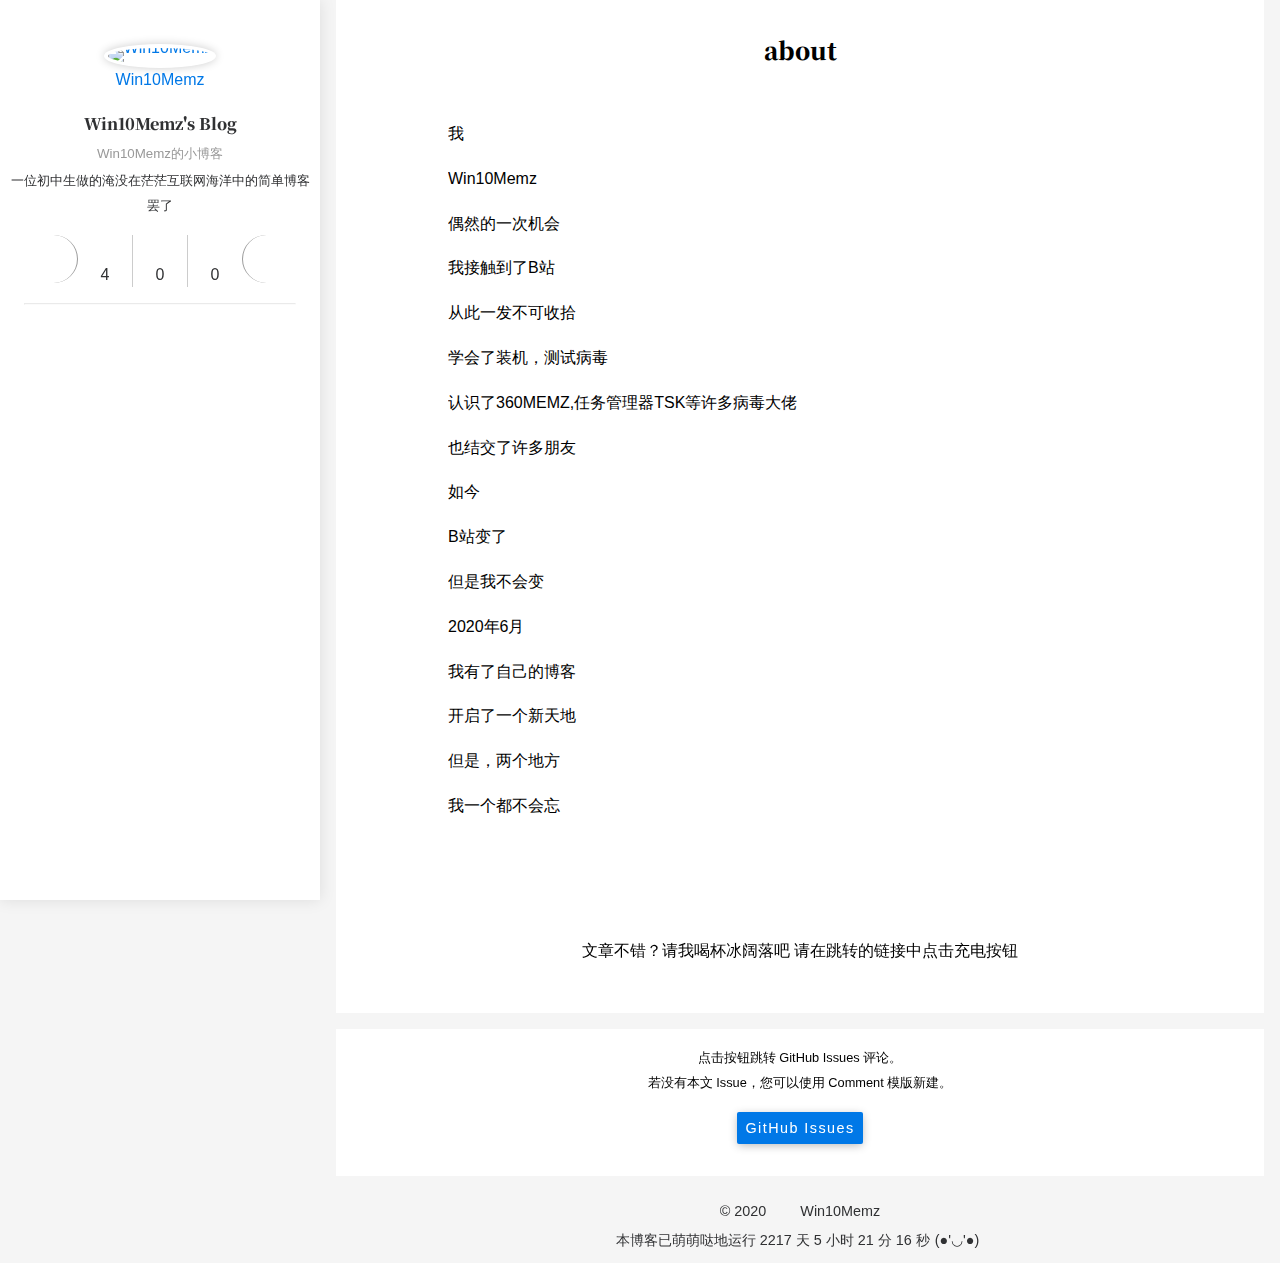
==== about/index.html @ 6a988827 "Site updated: 2020-07-08 16:43:58" ====
<!DOCTYPE html><html lang="zh-Hans"><head><meta charset="UTF-8"><meta http-equiv="X-UA-Compatible" content="IE=edge"><meta name="viewport" content="width=device-width, initial-scale=1.0"><meta name="theme-color" content="#0078E7"><meta name="author" content="Win10Memz"><meta name="copyright" content="Win10Memz"><meta name="generator" content="Hexo 4.2.1"><meta name="theme" content="hexo-theme-yun"><title>about | Win10Memz's Blog</title><link rel="stylesheet" href="https://fonts.googleapis.com/css2?family=Noto+Serif+SC:wght@900&amp;family=Source+Code+Pro&amp;display=swap" media="none" onload="this.media='all'"><script src="//at.alicdn.com/t/font_1140697_pem9yni52s.js" async></script><script src="https://cdn.jsdelivr.net/npm/scrollreveal/dist/scrollreveal.min.js" defer></script><script>document.addEventListener("DOMContentLoaded", () => {
  [".post-card",".post-content img"].forEach((target)=> {
    ScrollReveal().reveal(target);
  })
});
</script><link rel="shortcut icon" type="image/svg+xml" href="/yun.svg"><link rel="mask-icon" href="/yun.svg" color="#0078E7"><link rel="alternate icon" href="/yun.ico"><link rel="preload" href="/css/hexo-theme-yun.css" as="style"><link rel="preload" href="/js/utils.js" as="script"><link rel="preload" href="/js/hexo-theme-yun.js" as="script"><link rel="prefetch" href="/js/sidebar.js" as="script"><link rel="preconnect" href="https://cdn.jsdelivr.net" crossorigin><link rel="stylesheet" href="/css/hexo-theme-yun.css"><script id="yun-config">
    const Yun = window.Yun || {};
    window.CONFIG = {"root":"/","title":"皮皮的小站","version":"0.9.1","anonymous_image":"https://cdn.jsdelivr.net/gh/YunYouJun/cdn/img/avatar/none.jpg","say":{"api":"https://v1.hitokoto.cn","hitokoto":true},"fireworks":{"colors":["102, 167, 221","62, 131, 225","33, 78, 194","236, 28, 36","14, 20, 969"]}};
  </script><meta name="description" content="我 Win10Memz 偶然的一次机会 我接触到了B站 从此一发不可收拾 学会了装机，测试病毒 认识了360MEMZ,任务管理器TSK等许多病毒大佬 也结交了许多朋友 如今 B站变了 但是我不会变 2020年6月 我有了自己的博客 开启了一个新天地 但是，两个地方 我一个都不会忘">
<meta property="og:type" content="website">
<meta property="og:title" content="about">
<meta property="og:url" content="http://yoursite.com/about/index.html">
<meta property="og:site_name" content="Win10Memz&#39;s Blog">
<meta property="og:description" content="我 Win10Memz 偶然的一次机会 我接触到了B站 从此一发不可收拾 学会了装机，测试病毒 认识了360MEMZ,任务管理器TSK等许多病毒大佬 也结交了许多朋友 如今 B站变了 但是我不会变 2020年6月 我有了自己的博客 开启了一个新天地 但是，两个地方 我一个都不会忘">
<meta property="article:published_time" content="2020-07-08T08:15:31.921Z">
<meta property="article:modified_time" content="2020-07-08T08:15:31.921Z">
<meta property="article:author" content="Win10Memz">
<meta name="twitter:card" content="summary"><script src="/js/ui/mode.js"></script></head><body><script defer src="https://cdn.jsdelivr.net/npm/animejs@latest/anime.min.js"></script><script defer src="/js/ui/fireworks.js"></script><canvas class="fireworks"></canvas><div class="container"><a class="sidebar-toggle hty-icon-button" id="menu-btn"><div class="hamburger hamburger--spin" type="button"><span class="hamburger-box"><span class="hamburger-inner"></span></span></div></a><div class="sidebar-toggle sidebar-overlay"></div><aside class="sidebar"><script defer src="/js/sidebar.js"></script><div class="sidebar-panel sidebar-panel-active" id="site-overview-wrap"><div class="site-info"><a class="site-author-avatar" href="/about/" title="Win10Memz"><img width="96" loading="lazy" src="https://s1.ax1x.com/2020/06/27/N6dm5R.jpg" alt="Win10Memz"></a><div class="site-author-name"><a href="/about/">Win10Memz</a></div><a class="site-name" href="/about/site.html">Win10Memz's Blog</a><sub class="site-subtitle">Win10Memz的小博客</sub><div class="site-desciption">一位初中生做的淹没在茫茫互联网海洋中的简单博客罢了</div></div><nav class="site-state"><a class="site-state-item hty-icon-button icon-home" href="/" title="ホーム"><span class="site-state-item-icon"><svg class="icon" aria-hidden="true"><use xlink:href="#icon-home-4-line"></use></svg></span></a><div class="site-state-item"><a href="/archives/" title="アーカイブ"><span class="site-state-item-icon"><svg class="icon" aria-hidden="true"><use xlink:href="#icon-archive-line"></use></svg></span><span class="site-state-item-count">4</span></a></div><div class="site-state-item"><a href="/categories/" title="カテゴリ"><span class="site-state-item-icon"><svg class="icon" aria-hidden="true"><use xlink:href="#icon-folder-2-line"></use></svg></span><span class="site-state-item-count">0</span></a></div><div class="site-state-item"><a href="/tags/" title="タグ"><span class="site-state-item-icon"><svg class="icon" aria-hidden="true"><use xlink:href="#icon-price-tag-3-line"></use></svg></span><span class="site-state-item-count">0</span></a></div><a class="site-state-item hty-icon-button" href="https://yun.yunyoujun.cn" target="_blank" rel="noopener" title="文档"><span class="site-state-item-icon"><svg class="icon" aria-hidden="true"><use xlink:href="#icon-settings-line"></use></svg></span></a></nav><hr style="margin-bottom:0.5rem"><div class="links-of-author"><a class="links-of-author-item hty-icon-button" rel="noopener" href="https://wpa.qq.com/msgrd?v=3&amp;uin=1276175507&amp;site=qq&amp;menu=yes" title="QQ" target="_blank" style="color:#12B7F5"><svg class="icon" aria-hidden="true"><use xlink:href="#icon-qq-line"></use></svg></a><a class="links-of-author-item hty-icon-button" rel="noopener" href="https://github.com/win10memz" title="GitHub" target="_blank" style="color:#6e5494"><svg class="icon" aria-hidden="true"><use xlink:href="#icon-github-line"></use></svg></a><a class="links-of-author-item hty-icon-button" rel="noopener" href="https://space.bilibili.com/398930782" title="哔哩哔哩" target="_blank" style="color:#FF8EB3"><svg class="icon" aria-hidden="true"><use xlink:href="#icon-bilibili-line"></use></svg></a><a class="links-of-author-item hty-icon-button" rel="noopener" href="mifen2017@qq.com" title="E-Mail" target="_blank" style="color:#8E71C1"><svg class="icon" aria-hidden="true"><use xlink:href="#icon-mail-line"></use></svg></a></div><br><a class="links-item hty-icon-button" id="toggle-mode-btn" href="javascript:;" title="Mode" style="color: #f1cb64"><svg class="icon" aria-hidden="true"><use xlink:href="#icon-contrast-2-line"></use></svg></a></div></aside><main class="sidebar-translate" id="content"><div id="page"><header class="post-header"><h1 class="post-title">about</h1></header><article id="page"><section class="post-body" itemprop="articleBody"><div class="post-content post-markdown"><p>我</p>
<p>Win10Memz</p>
<p>偶然的一次机会</p>
<p>我接触到了B站</p>
<p>从此一发不可收拾</p>
<p>学会了装机，测试病毒</p>
<p>认识了360MEMZ,任务管理器TSK等许多病毒大佬</p>
<p>也结交了许多朋友</p>
<p>如今</p>
<p>B站变了</p>
<p>但是我不会变</p>
<p>2020年6月</p>
<p>我有了自己的博客</p>
<p>开启了一个新天地</p>
<p>但是，两个地方</p>
<p>我一个都不会忘</p>
</div></section></article><div id="reward-container"><a class="hty-icon-button button-glow" id="reward-button" href="https://space.bilibili.com/398930782" target="_blank" rel="noopener" title="寄付"><svg class="icon" aria-hidden="true"><use xlink:href="#icon-hand-coin-line"></use></svg></a><div id="reward-comment">文章不错？请我喝杯冰阔落吧 请在跳转的链接中点击充电按钮</div><div id="qr" style="display:none;"><div style="display:inline-block"><a href="https://s1.ax1x.com/2020/06/27/N6rENQ.jpg" target="_blank" rel="noopener"><img loading="lazy" src="https://s1.ax1x.com/2020/06/27/N6rENQ.jpg" alt="滑稽宝" title="滑稽宝"></a><div><span style="color:#00A3EE"><svg class="icon" aria-hidden="true"><use xlink:href="#icon-alipay-line"></use></svg></span></div></div><div style="display:inline-block"><a href="https://s1.ax1x.com/2020/06/27/N6rENQ.jpg" target="_blank" rel="noopener"><img loading="lazy" src="https://s1.ax1x.com/2020/06/27/N6rENQ.jpg" alt="滑Q支付" title="滑Q支付"></a><div><span style="color:#12B7F5"><svg class="icon" aria-hidden="true"><use xlink:href="#icon-qq-line"></use></svg></span></div></div><div style="display:inline-block"><a href="https://s1.ax1x.com/2020/06/27/N6rENQ.jpg" target="_blank" rel="noopener"><img loading="lazy" src="https://s1.ax1x.com/2020/06/27/N6rENQ.jpg" alt="滑稽支付" title="滑稽支付"></a><div><span style="color:#2DC100"><svg class="icon" aria-hidden="true"><use xlink:href="#icon-wechat-pay-line"></use></svg></span></div></div></div></div></div><div id="comment"><div class="comment-tooltip text-center"><span>点击按钮跳转 GitHub Issues 评论。</span><br><span>若没有本文 Issue，您可以使用 Comment 模版新建。</span><br><a class="hty-button hty-button--raised" id="github-issues" href="https://github.com/YunYouJun/yunyoujun.github.io/issues?q=is:issue+about" target="_blank" rel="noopener">GitHub Issues</a></div></div></main><footer class="sidebar-translate" id="footer"><div class="copyright"><span>&copy; 2020 </span><span class="with-love" id="animate"><svg class="icon" aria-hidden="true"><use xlink:href="#icon-cloud-line"></use></svg></span><span class="author"> Win10Memz</span></div><div class="live_time"><span>本博客已萌萌哒地运行</span><span id="display_live_time"></span><span class="moe-text">(●'◡'●)</span><script>function blog_live_time() {
  window.setTimeout(blog_live_time, 1000);
  const start = new Date('2020-06-28T00:00:00');
  const now = new Date();
  const timeDiff = (now.getTime() - start.getTime());
  const msPerMinute = 60 * 1000;
  const msPerHour = 60 * msPerMinute;
  const msPerDay = 24 * msPerHour;
  const passDay = Math.floor(timeDiff / msPerDay);
  const passHour = Math.floor((timeDiff % msPerDay) / 60 / 60 / 1000);
  const passMinute = Math.floor((timeDiff % msPerHour) / 60 / 1000);
  const passSecond = Math.floor((timeDiff % msPerMinute) / 1000);
  display_live_time.innerHTML = " " + passDay + " 天 " + passHour + " 小时 " + passMinute + " 分 " + passSecond + " 秒";
}
blog_live_time();
</script></div></footer><a class="hty-icon-button" id="goUp" aria-label="back-to-top" href="#"><svg class="icon" aria-hidden="true"><use xlink:href="#icon-arrow-up-s-line"></use></svg><svg class="progress-circle-container" viewBox="0 0 100 100"><circle class="progress-circle" id="progressCircle" cx="50" cy="50" r="48" fill="none" stroke="#0078E7" stroke-width="2" stroke-linecap="round"></circle></svg></a><script>let date = new Date();
let today = (date.getMonth() + 1) + "-" + date.getDate()
if ("4-4,9-18,11-27".indexOf(today) !== -1) {
  document.documentElement.style.filter = "grayscale(1)";
}</script></div><script defer src="/js/utils.js"></script><script defer src="/js/hexo-theme-yun.js"></script></body></html>
---- css/hexo-theme-yun.css ----
.disable-hover,
.disable-hover * {
  pointer-events: none !important;
}
@-moz-keyframes fade-in {
  from {
    opacity: 0;
  }
  to {
    opacity: 1;
  }
}
@-webkit-keyframes fade-in {
  from {
    opacity: 0;
  }
  to {
    opacity: 1;
  }
}
@-o-keyframes fade-in {
  from {
    opacity: 0;
  }
  to {
    opacity: 1;
  }
}
@keyframes fade-in {
  from {
    opacity: 0;
  }
  to {
    opacity: 1;
  }
}
.text-center {
  text-align: center;
}
body {
  font-family: 'PingFang SC', 'Microsoft YaHei', Roboto, Arial, sans-serif;
  font-weight: 300;
  margin: 0;
  padding: 0;
  line-height: 2;
}
::selection {
  color: #fff;
  background: #8e71c1;
}
a {
  color: #0078e7;
  text-decoration: none;
  transition: color 0.1s;
}
a:hover,
a:focus {
  color: #db2828;
}
a:active {
  color: #003c73;
}
h1,
h2,
h3,
h4,
h5,
h6 {
  font-weight: inherit;
}
h1 {
  font-size: 2.5rem;
  font-weight: 300;
}
h2 {
  font-size: 2.2rem;
  font-weight: 300;
}
h3 {
  font-size: 1.9rem;
  font-weight: 300;
}
h4 {
  font-size: 1.6rem;
  font-weight: 300;
}
h5 {
  font-size: 1.3rem;
  font-weight: 300;
}
h6 {
  font-size: 1rem false;
}
button {
  outline: none;
}
p {
  font-size: inherit;
  font-weight: inherit;
}
p:first-child {
  margin-top: 0;
}
p:last-child {
  margin-bottom: 0;
}
hr {
  opacity: 0.2;
  margin: 1rem;
}
:root {
  --hty-mode: 'light';
  --hty-primary-color: #0078e7;
  --hty-bg-color: #f5f5f5;
  --hty-text-color: #000;
  --hty-secondary-text-color: #303133;
  --post-block-bg-color: #fff;
}
html {
  scroll-behavior: smooth;
}
body {
  overflow-y: scroll;
  background-color: var(--hty-bg-color, #f5f5f5);
}
body::before {
  content: '';
  position: fixed;
  width: 100%;
  height: 100%;
  z-index: -1;
  background-image: url("https://cdn.jsdelivr.net/gh/YunYouJun/cdn/img/bg/stars-timing-0-blur-30px.jpg");
  background-size: cover;
  background-position: center;
  background-repeat: no-repeat;
  animation-name: bgFadeIn;
  animation-duration: 2s;
  opacity: 1;
}
@-moz-keyframes bgFadeIn {
  from {
    opacity: 0;
  }
  to {
    opacity: 1;
  }
}
@-webkit-keyframes bgFadeIn {
  from {
    opacity: 0;
  }
  to {
    opacity: 1;
  }
}
@-o-keyframes bgFadeIn {
  from {
    opacity: 0;
  }
  to {
    opacity: 1;
  }
}
@keyframes bgFadeIn {
  from {
    opacity: 0;
  }
  to {
    opacity: 1;
  }
}
body {
  cursor: url("https://cdn.jsdelivr.net/gh/YunYouJun/cdn/css/md-cursors/pointer.cur"), auto;
}
a {
  cursor: url("https://cdn.jsdelivr.net/gh/YunYouJun/cdn/css/md-cursors/link.cur"), auto;
}
a:hover {
  cursor: url("https://cdn.jsdelivr.net/gh/YunYouJun/cdn/css/md-cursors/link.cur"), auto;
}
.hty-icon-button {
  cursor: url("https://cdn.jsdelivr.net/gh/YunYouJun/cdn/css/md-cursors/link.cur"), pointer;
}
input {
  cursor: url("https://cdn.jsdelivr.net/gh/YunYouJun/cdn/css/md-cursors/text.cur"), auto;
}
:root {
  --banner-line-color: #000;
  --banner-char-color: #000;
}
#banner {
  position: relative;
  display: flex;
  flex-direction: column;
  align-items: center;
  height: 100vh;
}
.vertical-line-top,
.vertical-line-bottom {
  display: flex;
  background-color: var(--banner-line-color);
  width: 1px;
  height: 0;
  animation-duration: 0.4s;
  animation-fill-mode: forwards;
  animation-timing-function: ease-in;
}
.vertical-line-bottom {
  position: absolute;
  bottom: 0;
}
.char {
  font-family: 'Songti SC', 'Noto Serif SC', STZhongsong, STKaiti, KaiTi, Roboto, serif;
  font-size: var(--banner-char-size);
  font-weight: 900;
  background-color: rgba(255,255,255,0.5);
  line-height: 1;
  transition-property: all;
  transition-duration: 0.2s;
  transition-delay: 0s;
}
.char:hover {
  color: #fff;
  background-color: var(--banner-char-color);
}
.char-left,
.char-right {
  display: flex;
  color: var(--banner-char-color);
  opacity: 0;
}
.char-left {
  border-left: 1px solid var(--banner-line-color);
  border-right: 0px solid rgba(0,120,231,0.1);
  border-right-width: 0px;
  animation-duration: 0.4s;
  animation-delay: 0.4s;
  animation-fill-mode: forwards;
  animation-timing-function: ease-out;
}
.char-right {
  border-left: 0px solid rgba(0,120,231,0.1);
  border-right: 1px solid var(--banner-line-color);
  border-left-width: 0px;
  animation-duration: 0.4s;
  animation-delay: 0.4s;
  animation-fill-mode: forwards;
  animation-timing-function: ease-out;
}
.cloud {
  display: flex;
  width: 100%;
  position: absolute;
  bottom: 0;
  left: 0;
  right: 0;
  z-index: 8;
  box-sizing: border-box;
  mix-blend-mode: overlay;
}
.cloud .waves {
  display: flex;
  position: relative;
  width: 100%;
  height: 100px;
}
@media (max-width: 768px) {
  .cloud .waves {
    height: 40px;
  }
}
.cloud .parallax > use {
  animation: move-forever 25s cubic-bezier(0.55, 0.5, 0.45, 0.5) infinite;
}
.cloud .parallax > use:nth-child(1) {
  animation-delay: -2s;
  animation-duration: 7s;
}
.cloud .parallax > use:nth-child(2) {
  animation-delay: -3s;
  animation-duration: 10s;
}
.cloud .parallax > use:nth-child(3) {
  animation-delay: -4s;
  animation-duration: 13s;
}
.cloud .parallax > use:nth-child(4) {
  animation-delay: -5s;
  animation-duration: 20s;
}
@-moz-keyframes move-forever {
  0% {
    transform: translate3d(-90px, 0, 0);
  }
  100% {
    transform: translate3d(85px, 0, 0);
  }
}
@-webkit-keyframes move-forever {
  0% {
    transform: translate3d(-90px, 0, 0);
  }
  100% {
    transform: translate3d(85px, 0, 0);
  }
}
@-o-keyframes move-forever {
  0% {
    transform: translate3d(-90px, 0, 0);
  }
  100% {
    transform: translate3d(85px, 0, 0);
  }
}
@keyframes move-forever {
  0% {
    transform: translate3d(-90px, 0, 0);
  }
  100% {
    transform: translate3d(85px, 0, 0);
  }
}
#goDown {
  display: inline-flex;
  position: absolute;
  bottom: 1rem;
  z-index: 9;
  animation: float 2s ease-in-out infinite;
}
#goDown .icon {
  color: #0078e7;
  width: 3rem;
  height: 3rem;
}
@-moz-keyframes float {
  0% {
    opacity: 1;
    transform: translateY(0);
  }
  50% {
    opacity: 0.8;
    transform: translateY(-0.8rem);
  }
  100% {
    opacity: 1;
    transform: translateY(0);
  }
}
@-webkit-keyframes float {
  0% {
    opacity: 1;
    transform: translateY(0);
  }
  50% {
    opacity: 0.8;
    transform: translateY(-0.8rem);
  }
  100% {
    opacity: 1;
    transform: translateY(0);
  }
}
@-o-keyframes float {
  0% {
    opacity: 1;
    transform: translateY(0);
  }
  50% {
    opacity: 0.8;
    transform: translateY(-0.8rem);
  }
  100% {
    opacity: 1;
    transform: translateY(0);
  }
}
@keyframes float {
  0% {
    opacity: 1;
    transform: translateY(0);
  }
  50% {
    opacity: 0.8;
    transform: translateY(-0.8rem);
  }
  100% {
    opacity: 1;
    transform: translateY(0);
  }
}
@-moz-keyframes extend-line {
  from {
    height: 0;
  }
  to {
    height: var(--banner-line-height);
  }
}
@-webkit-keyframes extend-line {
  from {
    height: 0;
  }
  to {
    height: var(--banner-line-height);
  }
}
@-o-keyframes extend-line {
  from {
    height: 0;
  }
  to {
    height: var(--banner-line-height);
  }
}
@keyframes extend-line {
  from {
    height: 0;
  }
  to {
    height: var(--banner-line-height);
  }
}
@-moz-keyframes char-move-left {
  from {
    opacity: 0;
    border-right-width: 0;
  }
  to {
    opacity: 1;
    border-right-width: var(--banner-char-size, 1rem);
  }
}
@-webkit-keyframes char-move-left {
  from {
    opacity: 0;
    border-right-width: 0;
  }
  to {
    opacity: 1;
    border-right-width: var(--banner-char-size, 1rem);
  }
}
@-o-keyframes char-move-left {
  from {
    opacity: 0;
    border-right-width: 0;
  }
  to {
    opacity: 1;
    border-right-width: var(--banner-char-size, 1rem);
  }
}
@keyframes char-move-left {
  from {
    opacity: 0;
    border-right-width: 0;
  }
  to {
    opacity: 1;
    border-right-width: var(--banner-char-size, 1rem);
  }
}
@-moz-keyframes char-move-right {
  from {
    opacity: 0;
    border-left-width: 0;
  }
  to {
    opacity: 1;
    border-left-width: var(--banner-char-size, 1rem);
  }
}
@-webkit-keyframes char-move-right {
  from {
    opacity: 0;
    border-left-width: 0;
  }
  to {
    opacity: 1;
    border-left-width: var(--banner-char-size, 1rem);
  }
}
@-o-keyframes char-move-right {
  from {
    opacity: 0;
    border-left-width: 0;
  }
  to {
    opacity: 1;
    border-left-width: var(--banner-char-size, 1rem);
  }
}
@keyframes char-move-right {
  from {
    opacity: 0;
    border-left-width: 0;
  }
  to {
    opacity: 1;
    border-left-width: var(--banner-char-size, 1rem);
  }
}
#footer {
  font-size: 0.9rem;
  color: var(--hty-secondary-text-color);
  text-align: center;
  padding-top: 1rem;
  padding-bottom: 0.5rem;
}
#footer .footer-separator {
  margin: 0 0.5rem;
}
#footer .footer-custom-text {
  margin-top: 0.3rem;
  line-height: 0;
}
#animate {
  animation: iconAnimate 1.33s ease-in-out infinite;
}
.with-love {
  display: inline-block;
  margin: 5px 5px 0 5px;
  color: #0078E7;
}
.moe-text {
  margin: 0 5px;
}
@-moz-keyframes iconAnimate {
  0%, 100% {
    transform: scale(1);
  }
  10%, 30% {
    transform: scale(0.9);
  }
  20%, 40%, 60%, 80% {
    transform: scale(1.1);
  }
  50%, 70% {
    transform: scale(1.1);
  }
}
@-webkit-keyframes iconAnimate {
  0%, 100% {
    transform: scale(1);
  }
  10%, 30% {
    transform: scale(0.9);
  }
  20%, 40%, 60%, 80% {
    transform: scale(1.1);
  }
  50%, 70% {
    transform: scale(1.1);
  }
}
@-o-keyframes iconAnimate {
  0%, 100% {
    transform: scale(1);
  }
  10%, 30% {
    transform: scale(0.9);
  }
  20%, 40%, 60%, 80% {
    transform: scale(1.1);
  }
  50%, 70% {
    transform: scale(1.1);
  }
}
@keyframes iconAnimate {
  0%, 100% {
    transform: scale(1);
  }
  10%, 30% {
    transform: scale(0.9);
  }
  20%, 40%, 60%, 80% {
    transform: scale(1.1);
  }
  50%, 70% {
    transform: scale(1.1);
  }
}
.hty-layout-grid {
  display: grid;
  box-sizing: border-box;
  grid-gap: 1rem;
  grid-template-columns: repeat(12, minmax(0, 1fr));
  margin: 1rem auto;
}
.hty-layout-grid__cell {
  width: 100%;
  box-sizing: border-box;
  justify-content: center;
}
.hty-layout-grid__cell--span-12 {
  margin: 0;
  width: auto;
  grid-column-end: span 12;
}
.link-items {
  display: flex;
  padding: 0 0.5rem;
  text-align: center;
  justify-content: center;
  flex-wrap: wrap;
}
.link-item {
  display: inline-flex;
  text-align: center;
  justify-self: center;
  line-height: 1.5;
  padding: 0.5rem 1rem;
  margin: 0.5rem;
  width: 15rem;
  transition: 0.2s;
  color: var(--primary-color, #000);
  border: 1px solid var(--primary-color, #808080);
}
.link-item:hover {
  color: #fff;
  background-color: var(--primary-color, #808080);
  box-shadow: 0 2px 20px var(--primary-color, #808080);
}
@media screen and (max-width: 768px) {
  .link-item {
    display: flex;
  }
}
.link-item .link-url {
  display: inline-block;
  line-height: 0;
}
.link-item .link-avatar {
  width: 4rem;
  height: 4rem;
  border-radius: 50%;
  background-color: #fff;
  border: 1px solid var(--primary-color, #808080);
  transition: 0.5s;
}
.link-item .link-avatar:hover {
  box-shadow: 0 0 20px rgba(0,0,0,0.1);
}
.link-item .link-info {
  padding-left: 0.6rem;
}
.link-item .link-blog {
  font-family: 'Songti SC', 'Noto Serif SC', STZhongsong, STKaiti, KaiTi, Roboto, serif;
  font-weight: 900;
  margin: 0.42rem 0;
}
.link-item .link-desc {
  font-size: 0.8rem;
  margin-top: 0.5rem;
  width: 10.5rem;
  white-space: nowrap;
  text-overflow: ellipsis;
  overflow: hidden;
}
#content {
  overflow: hidden;
}
#page,
#archive,
#tag,
#category {
  margin: 0 1rem 1rem 1rem;
  background-color: var(--post-block-bg-color);
  padding: 1rem 0.5rem;
}
@media screen and (max-width: 768px) {
  #page,
  #archive,
  #tag,
  #category {
    margin: 0 0 1rem 0;
  }
}
.page-subtitle {
  text-align: center;
  color: var(--hty-secondary-text-color);
  font-size: 1rem;
  margin: 0.5rem;
}
.category-lists,
.tag-cloud {
  text-align: center;
  padding: 1rem 2rem;
}
.category-lists a,
.tag-cloud a {
  display: inline-block;
  margin: 0 0.4rem;
  text-decoration: none;
}
.category-lists {
  text-align: left;
}
.category-lists .category-list {
  padding-inline-start: 0px;
}
.category-lists .category-list-item {
  list-style: none;
  color: var(--hty-text-color);
}
.category-lists .category-list-item:hover::before {
  color: #0078e7;
}
.category-lists .category-list-item::before {
  content: '📂';
}
.category-lists .category-list-child .category-list-item::before {
  content: '📁';
}
.category-lists .category-list-link {
  color: var(--hty-text-color);
  border-bottom: 1px dotted #999;
}
.category-lists .category-list-count::before {
  content: ' [ ';
}
.category-lists .category-list-count::after {
  content: ' ] ';
}
.wordcloud {
  position: relative;
  display: block;
  margin: 0 auto;
  text-align: center;
}
.wordcloud #wordcloud-canvas,
.wordcloud #wordcloud-sidebar-canvas {
  cursor: url("https://cdn.jsdelivr.net/gh/YunYouJun/cdn/css/md-cursors/link.cur"), pointer;
}
.wordcloud #wordbox {
  pointer-events: none;
  position: absolute;
  box-shadow: 0 0 100px 100px rgba(0,0,0,0.1);
  border-radius: 50px;
}
.wordcloud #wordbox-sidebar {
  pointer-events: none;
  position: absolute;
}
.page-number-basic,
.pagination .space,
.pagination .prev,
.pagination .next,
.pagination .page-number {
  display: inline-block;
  width: 2rem;
  height: 2rem;
  margin: 0;
  background-color: rgba(255,255,255,0.5);
  transition: 0.2s;
}
.pagination {
  text-align: center;
}
.pagination .prev,
.pagination .next,
.pagination .page-number,
.pagination .space {
  color: var(--hty-text-color) !important;
  text-decoration: none;
}
.pagination .prev:hover,
.pagination .next:hover,
.pagination .page-number:hover,
.pagination .space:hover {
  font-weight: normal;
  color: var(--hty-bg-color) !important;
  background: rgba(0,120,231,0.7);
}
.pagination .prev:active,
.pagination .next:active,
.pagination .page-number:active,
.pagination .space:active {
  color: var(--hty-bg-color) !important;
  background: rgba(32,148,255,0.9);
}
.pagination .prev.current,
.pagination .next.current,
.pagination .page-number.current,
.pagination .space.current {
  font-weight: normal;
  background: rgba(32,148,255,0.9);
  color: var(--hty-bg-color) !important;
  cursor: default;
}
.post-block {
  margin: 0 1rem;
  padding: 1rem;
  background-color: var(--post-block-bg-color);
}
@media screen and (max-width: 768px) {
  .post-block {
    margin: 0;
    padding-top: 2.5rem;
  }
}
.post-body {
  padding: 0 5rem;
}
@media screen and (max-width: 1024px) {
  .post-body {
    padding: 0 0.5rem;
  }
}
@media screen and (max-width: 768px) {
  .post-body {
    padding: 0 0.5rem;
  }
}
.post-content {
  padding: 20px 0px;
}
.post-meta {
  font-size: 14px;
  color: var(--hty-secondary-text-color);
}
.post-meta .icon {
  margin-bottom: -1px;
}
.post-description {
  font-weight: normal;
  padding: 0.5rem;
}
.post-author {
  display: flex;
  justify-content: center;
}
.post-author .author-avatar {
  display: inline-flex;
  justify-content: center;
  align-items: center;
  line-height: 0;
}
.post-author .author-avatar img {
  border-radius: 50%;
  height: 1rem;
  width: 1rem;
  padding: 2px;
  border: 2px solid #d3d3d3;
}
.post-author .author-name {
  margin-left: 0.5rem;
  font-size: 1rem;
}
.post-meta-item-icon {
  display: inline-block;
  color: var(--text-color, --hty-secondary-text-color);
}
.post-meta-divider {
  height: 25px;
  color: var(--hty-secondary-text-color);
  margin: 0 0.5rem;
}
.post-eof {
  margin: 50px auto;
  width: 50%;
  height: 1px;
  background: #0078e7;
  opacity: 0.1;
}
.post-copyright {
  font-size: 0.9rem;
  margin: 2rem 0;
  padding: 0.5rem 1rem;
  border-left: 3px solid #f8722a;
  background-color: var(--hty-bg-color);
  list-style: none;
}
.tag-name {
  padding: 0 0.1rem;
}
.hty-button {
  font-family: Roboto, sans-serif;
  background-color: transparent;
  margin: 0 1rem;
  padding: 0 0.5rem;
  border-radius: 2px;
  color: #0078e7;
  transition-property: all;
  transition-duration: 0.2s;
  transition-delay: 0s;
  display: inline-flex;
  align-items: center;
  justify-content: center;
  border: none;
  min-height: 2rem;
  min-width: 4rem;
  outline: none;
  line-height: 2;
  font-size: 0.9rem;
  font-weight: 500;
  letter-spacing: 0.09rem;
  -webkit-font-smoothing: antialiased;
}
.hty-button:hover {
  background-color: rgba(0,120,231,0.05);
}
.hty-button--raised {
  background-color: var(--hty-primary-color, #0078e7);
  box-shadow: 0px 2px 10px -1px rgba(0,0,0,0.3);
  color: #fff;
}
.hty-button--raised:focus {
  color: #eee;
}
.hty-button--raised:hover {
  color: #fff;
  background-color: rgba(0,120,231,0.9);
}
.hty-icon-button {
  display: inline-flex;
  border: none;
  width: 3rem;
  height: 3rem;
  align-items: center;
  justify-content: center;
  border-radius: 50%;
  line-height: 1;
  transition-property: all;
  transition-duration: 0.2s;
  transition-delay: 0s;
}
.hty-icon-button:hover {
  background-color: rgba(0,120,231,0.1);
}
.hty-icon-button:active {
  background-color: rgba(0,120,231,0.3);
}
.button-glow {
  animation-duration: 2s;
  animation-iteration-count: infinite;
  animation-name: glowing;
  animation-direction: alternate;
}
@-moz-keyframes glowing {
  from {
    box-shadow: 0 0 0 rgba(0,0,0,0);
  }
  to {
    box-shadow: 0 0 20px rgba(0,120,231,0.3);
  }
}
@-webkit-keyframes glowing {
  from {
    box-shadow: 0 0 0 rgba(0,0,0,0);
  }
  to {
    box-shadow: 0 0 20px rgba(0,120,231,0.3);
  }
}
@-o-keyframes glowing {
  from {
    box-shadow: 0 0 0 rgba(0,0,0,0);
  }
  to {
    box-shadow: 0 0 20px rgba(0,120,231,0.3);
  }
}
@keyframes glowing {
  from {
    box-shadow: 0 0 0 rgba(0,0,0,0);
  }
  to {
    box-shadow: 0 0 20px rgba(0,120,231,0.3);
  }
}
.hty-card {
  position: relative;
  display: flex;
  margin: 1rem;
  transition-property: all;
  transition-duration: 0.2s;
  transition-delay: 0s;
  flex-direction: column;
  box-sizing: border-box;
}
.planet-menu {
  border-radius: 50%;
  border: 2px solid #000;
}
::-webkit-scrollbar {
  width: 8px;
  height: 8px;
}
::-webkit-scrollbar-track {
  border-radius: 2px;
  background-color: rgba(255,255,255,0.1);
}
::-webkit-scrollbar-thumb {
  border-radius: 2px;
  background-color: rgba(0,120,231,0.5);
}
::-webkit-scrollbar-thumb:window-inactive {
  background-color: rgba(0,120,231,0.3);
}
::-webkit-scrollbar-thumb:hover {
  background-color: rgba(0,120,231,0.7);
}
::-webkit-scrollbar-thumb:active {
  background-color: rgba(0,120,231,0.9);
}
.iconfont {
  font-size: 1.2rem;
}
.icon {
  width: 1rem;
  height: 1rem;
  vertical-align: -0.15em;
  fill: currentColor;
  overflow: hidden;
}
.fireworks {
  position: fixed;
  left: 0;
  top: 0;
  z-index: 11;
  pointer-events: none;
}
.post-card {
  position: relative;
  max-width: 900px;
  margin: 0 auto;
  transition-property: all;
  transition-duration: 0.2s;
  transition-delay: 0s;
  background-color: rgba(255,255,255,0.8);
  box-shadow: 0 1px 8px rgba(255,255,255,0.1);
}
.post-card:hover {
  box-shadow: 0 1px 10px rgba(0,0,0,0.08);
}
.post-card-header {
  padding-top: 0.5rem;
}
.post-card-excerpt,
.post-card-excerpt p {
  overflow: hidden;
  text-overflow: ellipsis;
  text-align: left;
}
.post-card-content {
  padding: 0.5rem 1rem;
}
.post-card-title {
  margin: 0;
}
.post-card__actions {
  display: flex;
  align-items: center;
  min-height: 3rem;
  border-top: 1px solid rgba(0,120,231,0.05);
  padding-left: 1rem;
  padding-right: 1rem;
  justify-content: space-between;
}
.post-card-tag {
  display: inline-flex;
  justify-content: flex-end;
}
.tag,
.category {
  font-size: 0.8rem;
  position: relative;
  color: var(--text-color, #000);
  letter-spacing: 1px;
}
.tag::before,
.category::before {
  content: '';
  position: absolute;
  bottom: 0;
  height: 100%;
  width: 0;
  right: 0;
  background: rgba(0,120,231,0.08);
  border-radius: 4px;
  transition: width 0.2s ease;
}
.tag:hover::before,
.category:hover::before {
  width: 104%;
  left: -2%;
}
.tag .icon,
.category .icon {
  width: 0.8rem;
  height: 0.8rem;
  padding-left: 0.1rem;
}
.post-top-icon {
  position: absolute;
  top: 1rem;
  right: 1rem;
  color: #f2711c;
}
.post-top-icon .icon {
  width: 1.5rem;
  height: 1.5rem;
}
.post-collapse {
  position: relative;
  margin: 0 5rem 2rem 5rem;
}
@media screen and (max-width: 1024px) {
  .post-collapse {
    margin: 0 2rem 1rem 2rem;
  }
}
@media screen and (max-width: 768px) {
  .post-collapse {
    margin: 0 1rem 0.5rem 1rem;
  }
}
.post-collapse-title {
  font-size: 2rem;
  text-align: center;
}
.post-collapse .collection-title {
  position: relative;
  margin: 0;
  border-bottom: 2px solid rgba(0,120,231,0.6);
}
.post-collapse .collection-title::before {
  content: '';
  position: absolute;
  top: 50%;
  width: 2px;
  height: 50%;
  background: rgba(0,120,231,0.3);
}
.post-collapse .collection-title .archive-year {
  font-family: 'Source Code Pro', 'Courier New', Courier, Consolas, Monaco, monospace;
  color: #0078e7;
  margin: 0 1.5rem;
}
.post-collapse .collection-title .archive-year::before {
  content: '';
  position: absolute;
  left: 0;
  top: 35%;
  margin-left: -11px;
  margin-top: -4px;
  width: 1.5rem;
  height: 1.5rem;
  background: #0078e7;
  border-radius: 50%;
}
.post-collapse .post-item {
  position: relative;
}
.post-collapse .post-item::before {
  content: '';
  position: absolute;
  width: 2px;
  height: 100%;
  background: rgba(0,120,231,0.3);
}
.post-collapse .post-header {
  position: relative;
  border-bottom: 2px solid rgba(0,120,231,0.3);
  display: flex;
}
.post-collapse .post-header::before {
  content: '';
  position: absolute;
  left: 0;
  top: 1.6rem;
  width: 0.5rem;
  height: 0.5rem;
  margin-left: -4px;
  border-radius: 50%;
  border: 1px solid #0078e7;
  background-color: #fff;
  z-index: 1;
  transition-property: all;
  transition-duration: 0.2s;
  transition-delay: 0s;
  transition-property: background;
}
.post-collapse .post-header:hover::before {
  background: #0078e7;
}
.post-collapse .post-header .post-title {
  margin-left: 0.1rem;
  padding: 0;
  font-size: 1rem;
  display: inline-flex;
  align-items: center;
}
.post-collapse .post-header .post-title .post-title-link .icon {
  width: 1.1rem;
  height: 1.1rem;
  margin-right: 0.3rem;
}
.post-collapse .post-header .post-meta {
  font-family: 'Source Code Pro', 'Courier New', Courier, Consolas, Monaco, monospace;
  font-size: 1rem;
  margin: 1rem 0 1rem 1.2rem;
  white-space: nowrap;
}
.last-word {
  font-size: 1rem;
  margin-top: 1rem;
  margin-bottom: 0;
}
.post-header {
  position: relative;
  text-align: center;
}
.post-header .post-title {
  margin: 0;
  padding: 10px;
  font-size: 1.5rem;
  font-weight: 900;
  font-family: 'Songti SC', 'Noto Serif SC', STZhongsong, STKaiti, KaiTi, Roboto, serif;
}
.post-header .post-title .icon {
  width: 1.6rem;
  height: 1.6rem;
  margin-right: 0.3rem;
}
.post-header .post-title .post-title-link {
  position: relative;
  padding: 0.7rem 1.2rem;
}
.post-header .post-title .post-title-link .icon {
  width: 1.6rem;
  height: 1.6rem;
  margin-right: 0.4rem;
}
.post-header .post-title .post-title-link::before,
.post-header .post-title .post-title-link::after {
  content: '';
  position: absolute;
  width: 10px;
  height: 10px;
  opacity: 0;
  border: 2px solid;
  transition: 0.3s;
  transition-timing-function: cubic-bezier(0.17, 0.67, 0.05, 1.29);
}
.post-header .post-title .post-title-link::before {
  top: 0;
  left: 0;
  border-width: 2px 0 0 2px;
  transform: translate3d(10px, 10px, 0);
}
.post-header .post-title .post-title-link::after {
  right: 0;
  bottom: 0;
  border-width: 0 2px 2px 0;
  transform: translate3d(-10px, -10px, 0);
}
.post-header .post-title .post-title-link:hover::before,
.post-header .post-title .post-title-link:hover::after {
  opacity: 1;
  transform: translate3d(0, 0, 0);
}
.post-edit-link {
  padding: 0 0.2rem;
  color: #999;
}
.post-edit-link .icon {
  width: 1.5rem;
  height: 1.5rem;
}
.post-markdown {
  line-height: 1.8;
}
.post-markdown p {
  overflow: auto;
}
.post-markdown h1 {
  font-size: 2.5em;
  border-bottom: 1px solid rgba(153,153,153,0.5);
}
.post-markdown h2 {
  font-size: 2.2em;
  border-bottom: 1px solid rgba(153,153,153,0.5);
}
.post-markdown h3 {
  font-size: 1.9em;
  border-bottom: 1px dotted rgba(153,153,153,0.5);
}
.post-markdown h4 {
  font-size: 1.6em;
}
.post-markdown h5 {
  font-size: 1.3em;
}
.post-markdown h6 {
  font-size: 1.03em;
}
.post-markdown h1,
.post-markdown h2,
.post-markdown h3,
.post-markdown h4,
.post-markdown h5,
.post-markdown h6 {
  transition: all 0.2s ease-out;
}
.post-markdown h1 .header-anchor,
.post-markdown h2 .header-anchor,
.post-markdown h3 .header-anchor,
.post-markdown h4 .header-anchor,
.post-markdown h5 .header-anchor,
.post-markdown h6 .header-anchor {
  margin-right: 0.2rem;
}
.post-markdown pre,
.post-markdown code {
  overflow: auto;
  font-family: 'Source Code Pro', 'Courier New', Courier, Consolas, Monaco, monospace !important;
  font-size: 0.85rem;
  line-height: 1.6;
  border-radius: 3px;
}
.post-markdown pre code,
.post-markdown code code {
  padding: 0px;
  background: transparent;
  font-size: 0.85rem;
}
.post-markdown >pre {
  padding: 0.5rem;
  background-color: #eee;
  box-shadow: 0 1px 2px rgba(0,0,0,0.2);
}
.post-markdown code {
  overflow-wrap: break-word;
  padding: 3px 6px;
  color: var(--hty-secondary-text-color);
  background: var(--hty-bg-color, #eee);
  border-radius: 3px;
}
.post-markdown kbd {
  background-color: #fff;
  border-radius: 0.2rem;
  box-shadow: inset 0 0 0 1px rgba(0,0,0,0.2), inset 0 -2px 0 rgba(0,0,0,0.06);
  padding: 0.25rem 0.5rem;
  margin: 0.1rem;
  font-size: 12px;
}
.post-markdown blockquote {
  margin: 1rem 0;
  padding: 0 1rem;
  color: var(--hty-secondary-text-color, #333);
  border-left: 0.25rem solid #999;
}
.post-markdown hr {
  margin: 2rem 0;
  height: 2px;
  border: none;
  background-color: rgba(0,120,231,0.5);
}
.post-markdown img {
  display: flex;
  margin: 0.5rem auto;
  max-width: 92%;
  min-height: 10px;
  max-height: 500px;
  border-radius: 0.2rem;
  box-shadow: 0 2px 10px 0 rgba(0,0,0,0.12);
  transition: 0.4s;
  text-align: center;
}
.post-markdown img:hover {
  box-shadow: 0 2px 20px 0 rgba(0,0,0,0.12);
}
.post-markdown img::before {
  content: '「 LOADING ERROR 」';
}
.post-markdown img + em {
  display: block;
  text-align: center;
  color: var(--hty-secondary-text-color, #333);
  font-size: 0.9rem;
}
.post-markdown iframe {
  display: flex;
  width: 92%;
  margin: auto;
  border-radius: 0.2rem;
  box-shadow: 0 2px 10px 0 rgba(0,0,0,0.12);
  transition: 0.4s;
}
.post-markdown iframe:hover {
  box-shadow: 0 2px 20px 0 rgba(0,0,0,0.12);
}
.post-markdown strong {
  font-weight: bold;
}
.post-markdown summary {
  outline: none;
}
.post-nav {
  display: flex;
  justify-content: space-between;
  margin: 0 1rem;
}
@media screen and (max-width: 768px) {
  .post-nav {
    margin: 0;
  }
}
.post-nav-item {
  display: inline-block;
  outline: none;
  font-size: 0.9rem;
  font-weight: bold;
  text-transform: uppercase;
  height: 3rem;
  line-height: 2.9rem;
  transition: 0.4s;
}
.post-nav-item:hover {
  background-color: rgba(0,120,231,0.1);
}
.post-nav-prev {
  padding-right: 0.5rem;
}
.post-nav-next {
  padding-left: 0.5rem;
}
.post-nav-prev,
.post-nav-next {
  display: inline-flex;
  align-items: center;
  color: #0078e7;
  overflow: hidden;
  white-space: nowrap;
  text-overflow: ellipsis;
  transition-property: all;
  transition-duration: 0.2s;
  transition-delay: 0s;
}
@media screen and (max-width: 768px) {
  .post-nav-prev,
  .post-nav-next {
    max-width: 10rem;
  }
}
.post-nav-prev:active,
.post-nav-next:active {
  color: #fff;
}
.post-nav-prev .icon,
.post-nav-next .icon {
  width: 1.5rem;
  height: 1.5rem;
}
.post-nav-text {
  display: inline-block;
  overflow: hidden;
  white-space: nowrap;
  text-overflow: ellipsis;
}
#reward-container {
  padding: 10px 0;
  margin: 20px auto;
  width: 90%;
  text-align: center;
}
#reward-button {
  display: inline-block;
  text-align: center;
  padding: 0.5rem;
  color: #ff8718;
  border-radius: 100%;
  width: 1.5rem;
  height: 1.5rem;
  text-align: center;
}
#reward-button .icon {
  width: 1.5rem;
  height: 1.5rem;
  vertical-align: top;
  margin-top: -0.05rem;
}
#reward-comment {
  margin-top: 0.5rem;
}
#qr img {
  width: 10rem;
  height: 10rem;
  display: inline-block;
  margin: 1rem 1rem 0 1rem;
  padding: 5px;
  border: 1px solid #ccc;
  border-radius: 5px;
  transition-property: all;
  transition-duration: 0.2s;
  transition-delay: 0s;
  box-shadow: 0 0 2px rgba(0,0,0,0.2);
}
#qr img:hover {
  box-shadow: 0 0 15px rgba(0,0,0,0.1);
}
#qr .icon {
  width: 1.5rem;
  height: 1.5rem;
}
.table-container {
  overflow: auto;
}
table {
  width: 100%;
  border-collapse: collapse;
  border-spacing: 0;
  font-size: 14px;
  overflow: auto;
}
table > tbody > tr:nth-of-type(odd) {
  background-color: var(--hty-bg-color);
}
table > tbody > tr:hover {
  border-color: #000;
  background-color: var(--hty-bg-color);
}
caption,
th,
td {
  padding: 8px;
  vertical-align: middle;
  font-weight: normal;
}
th,
td {
  border: 1px solid #ccc;
  border-bottom: 3px solid #ccc;
}
th {
  padding-bottom: 10px;
  font-weight: 700;
}
td {
  border-bottom-width: 1px;
}
.hamburger {
  padding: 0px 0px;
  display: inline-block;
  transition-property: opacity, filter;
  transition-duration: 0.15s;
  transition-timing-function: linear;
  font: inherit;
  color: inherit;
  text-transform: none;
  background-color: transparent;
  border: 0;
  margin: 0;
  overflow: visible;
}
.hamburger:hover {
  opacity: 0.7;
}
.hamburger.is-active:hover {
  opacity: 0.7;
}
.hamburger.is-active .hamburger-inner,
.hamburger.is-active .hamburger-inner::before,
.hamburger.is-active .hamburger-inner::after {
  background-color: #0078e7;
}
.hamburger-box {
  outline: none;
  width: 25px;
  height: 18px;
  display: inline-block;
  position: relative;
}
.hamburger-inner {
  display: block;
  top: 50%;
}
.hamburger-inner,
.hamburger-inner::before,
.hamburger-inner::after {
  width: 25px;
  height: 2px;
  background-color: #0078e7;
  border-radius: 3px;
  position: absolute;
}
.hamburger-inner::before,
.hamburger-inner::after {
  content: '';
  display: block;
}
.hamburger-inner::before {
  top: -8px;
}
.hamburger-inner::after {
  bottom: -8px;
}
.hamburger--spin .hamburger-inner {
  transition-duration: 0.22s;
  transition-timing-function: cubic-bezier(0.55, 0.055, 0.675, 0.19);
}
.hamburger--spin .hamburger-inner::before {
  transition: top 0.1s 0.25s ease-in, opacity 0.1s ease-in;
}
.hamburger--spin .hamburger-inner::after {
  transition: bottom 0.1s 0.25s ease-in, transform 0.22s cubic-bezier(0.55, 0.055, 0.675, 0.19);
}
.hamburger--spin.is-active .hamburger-inner {
  transform: rotate(225deg);
  transition-delay: 0.12s;
  transition-timing-function: cubic-bezier(0.215, 0.61, 0.355, 1);
}
.hamburger--spin.is-active .hamburger-inner::before {
  top: 0;
  opacity: 0;
  transition: top 0.1s ease-out, opacity 0.1s 0.12s ease-out;
}
.hamburger--spin.is-active .hamburger-inner::after {
  bottom: 0;
  transform: rotate(-90deg);
  transition: bottom 0.1s ease-out, transform 0.22s 0.12s cubic-bezier(0.215, 0.61, 0.355, 1);
}
.sidebar-nav {
  padding-left: 0px;
  margin-top: 1rem;
  margin-bottom: 0;
}
.sidebar-nav .sidebar-nav-item {
  border: 1px solid #0078e7;
  color: #0078e7;
  margin: 0 1.25rem;
}
.sidebar-nav .sidebar-nav-item:hover {
  transition-property: all;
  transition-duration: 0.2s;
  transition-delay: 0s;
  background-color: #0078e7;
  color: #fff;
}
.sidebar-nav .sidebar-nav-item .icon {
  width: 1.5rem;
  height: 1.5rem;
}
.sidebar-nav .sidebar-nav-active {
  background-color: #0078e7;
  color: #fff;
  box-shadow: 0 0 5px rgba(0,120,231,0.2);
}
.post-toc {
  line-height: 1.8;
  padding: 1rem;
}
.post-toc ol {
  list-style: none;
  text-align: left;
  padding-left: 1rem;
  margin: 0;
}
.post-toc ol .toc-link {
  color: #0078e7;
}
.post-toc ol .toc-link:hover {
  color: #db2828;
}
.post-toc ol .toc-number {
  font-family: 'Source Code Pro', 'Courier New', Courier, Consolas, Monaco, monospace;
}
.post-toc ol .toc-child {
  overflow: hidden;
  transition: max-height 0.6s ease-in;
  max-height: 0;
}
.post-toc ol .toc-item.active>.toc-link {
  color: #f2711c;
  border-bottom: 1px solid #f2711c;
}
.post-toc ol .toc-item.active>.toc-child {
  max-height: 1000px;
}
#menu-btn {
  display: none;
  position: fixed;
  left: 0.8rem;
  top: 0.6rem;
  line-height: 1;
  z-index: 20;
  cursor: pointer;
}
@media screen and (max-width: 768px) {
  #menu-btn {
    display: flex;
  }
}
.is-home #menu-btn {
  display: flex;
}
.is-home .sidebar {
  left: -20rem;
  transform: translateX(0);
  visibility: hidden;
}
.is-home .sidebar-translate {
  transition-property: all;
  transition-duration: 0.2s;
  transition-delay: 0s;
  padding-left: 0;
}
.is-home .sidebar-open .sidebar {
  transform: translateX(20rem);
  visibility: visible;
}
.is-home .sidebar-open .sidebar-translate {
  padding-left: 20rem;
}
@media screen and (max-width: 768px) {
  .is-home .sidebar-open .sidebar-translate {
    padding-left: 0;
  }
}
.sidebar {
  position: fixed;
  overflow-y: auto;
  top: 0;
  bottom: 0;
  left: 0;
  width: 20rem;
  background-color: #fff;
  background-image: url("https://cdn.jsdelivr.net/gh/YunYouJun/cdn/img/bg/stars-timing-1.jpg");
  background-size: contain;
  background-repeat: no-repeat;
  background-position: bottom 1rem center;
  text-align: center;
  z-index: 10;
  transition-property: all;
  transition-duration: 0.2s;
  transition-delay: 0s;
  box-shadow: 0 0 2px rgba(0,0,0,0.2);
}
.sidebar:hover {
  box-shadow: 0 0 15px rgba(0,0,0,0.1);
}
@media screen and (max-width: 768px) {
  .sidebar {
    left: -20rem;
    transform: translateX(0);
  }
}
.sidebar-translate {
  padding-left: 20rem;
}
@media screen and (max-width: 768px) {
  .sidebar-translate {
    padding-left: 0;
  }
}
.sidebar .sidebar-panel {
  padding: 0.5rem;
  display: none;
}
.sidebar .sidebar-panel-active {
  display: block;
}
.sidebar .links {
  display: block;
}
.sidebar .links-item {
  display: inline-flex;
}
.sidebar .links-item .icon {
  width: 2rem;
  height: 2rem;
}
.sidebar .links-of-author {
  display: flex;
  flex-wrap: wrap;
  justify-content: center;
}
.sidebar .links-of-author .icon {
  width: 1.5rem;
  height: 1.5rem;
}
.sidebar .links-of-author-item {
  line-height: 1;
  font-size: 0.9rem;
}
@media screen and (max-width: 768px) {
  .sidebar-open .sidebar {
    transform: translateX(20rem);
    visibility: visible;
  }
  .sidebar-open .sidebar-overlay {
    background-color: rgba(0,0,0,0.3);
    position: fixed;
    width: 100%;
    height: 100vh;
    z-index: 9;
    transition: 0.4s;
  }
}
#site-overview-wrap {
  padding-top: 2rem;
}
.site-info.mickey-mouse {
  margin-top: -2.8rem;
}
.site-author-avatar {
  display: inline-block;
  line-height: 0;
}
.site-author-avatar img {
  height: 96px;
  width: 96px;
  padding: 4px;
  background-color: #fff;
  box-shadow: 0 0 10px rgba(0,0,0,0.2);
  transition: 0.4s;
}
.site-author-avatar img:hover {
  box-shadow: 0 0 30px rgba(0,120,231,0.2);
}
.site-author-avatar img {
  border-radius: 50%;
}
.site-author-name {
  margin-top: 0;
  margin-bottom: 1rem;
  line-height: 1.5;
}
.site-name {
  color: var(--hty-secondary-text-color);
  font-family: 'Songti SC', 'Noto Serif SC', STZhongsong, STKaiti, KaiTi, Roboto, serif;
  font-weight: 900;
}
.site-subtitle {
  color: #999;
  display: block;
}
.site-desciption {
  color: var(--hty-secondary-text-color);
  font-size: 0.8rem;
}
.site-state {
  display: flex;
  justify-content: center;
  overflow: hidden;
  line-height: 1.5;
  white-space: nowrap;
  text-align: center;
  margin-top: 1rem;
}
.site-state-item {
  display: flex;
  padding: 0 15px;
  align-items: center;
  border-left: 1px solid #ccc;
}
.site-state-item:first-child,
.site-state-item:last-child {
  line-height: 1;
  padding: 0;
}
.site-state-item:first-child {
  border-left: none;
  border-right: 1px solid #999;
}
.site-state-item:last-child {
  border-left: 1px solid #999;
}
.site-state-item:nth-child(2) {
  border: none;
}
.site-state-item-icon {
  color: var(--hty-secondary-text-color);
  line-height: 1;
}
.site-state-item-icon .icon {
  width: 1.5rem;
  height: 1.5rem;
}
.site-state-item-count {
  color: var(--hty-secondary-text-color);
  display: block;
  text-align: center;
  font-size: 1rem;
}
#goUp {
  position: relative;
  position: fixed;
  right: -0.9rem;
  bottom: 1.1rem;
  z-index: 20;
  opacity: 0;
  color: #0078e7;
  transition-property: all;
  transition-duration: 0.2s;
  transition-delay: 0s;
}
#goUp.show {
  transform: translateX(-30px) rotate(360deg);
  opacity: 1;
}
#goUp .icon {
  width: 2.5rem;
  height: 2.5rem;
}
.progress-circle {
  transition: 0.3s stroke-dashoffset;
  transform: rotate(-90deg);
  transform-origin: 50% 50%;
}
.progress-circle-container {
  position: absolute;
}
#comment {
  margin: 0 1rem;
  padding: 1rem;
  background-color: var(--post-block-bg-color);
}
@media screen and (max-width: 768px) {
  #comment {
    margin: 0;
  }
}
.comment-tooltip {
  font-size: 0.8rem;
  color: var(--hty-text-color);
}
#github-issues {
  margin: 1rem;
}
.v[data-class=v] p {
  color: var(--hty-secondary-text-color) !important;
}
#say {
  color: var(--hty-text-color);
  display: block;
  text-align: center;
  font-family: 'Songti SC', 'Noto Serif SC', STZhongsong, STKaiti, KaiTi, Roboto, serif;
  font-weight: bold;
  padding: 0.5rem;
  border-top: 1px solid var(--hty-secondary-text-color);
  border-bottom: 1px solid var(--hty-secondary-text-color);
}
#say #say-content {
  display: block;
}
#say #say-from {
  display: block;
}
.notice {
  display: flex;
  flex-direction: column;
  justify-content: center;
  align-items: center;
  font-family: 'Songti SC', 'Noto Serif SC', STZhongsong, STKaiti, KaiTi, Roboto, serif;
  font-weight: bold;
  padding: 1rem;
  margin: 1rem auto;
  border: 1px solid #000;
  max-width: calc(900px - 2rem);
  background-color: rgba(255,255,255,0.3);
}
@media screen and (max-width: 768px) {
  .notice {
    border-left-width: 0px;
    border-right-width: 0px;
  }
}
@media (prefers-color-scheme: dark) {
  :root {
    --color-mode: 'dark';
  }
  :root:not([data-user-color-scheme]) {
    --hty-bg-color: #303030;
    --hty-text-color: #f2f2f2;
    --hty-secondary-text-color: #eee;
    --banner-line-color: #fff;
    --banner-char-color: #fff;
    --post-block-bg-color: #1b1f2e;
  }
  :root:not([data-user-color-scheme]) ::-webkit-input-placeholder {
    color: #fff;
  }
  :root:not([data-user-color-scheme]) body {
    color: var(--hty-text-color);
  }
  :root:not([data-user-color-scheme]) body::before {
    background-image: url("https://cdn.jsdelivr.net/gh/YunYouJun/cdn/img/bg/galaxy.jpg");
  }
  :root:not([data-user-color-scheme]) a {
    color: #3ca1ff;
  }
  :root:not([data-user-color-scheme]) a:hover {
    color: #0078e7;
  }
  :root:not([data-user-color-scheme]) .char {
    background-color: rgba(0,0,0,0.5);
  }
  :root:not([data-user-color-scheme]) .char:hover {
    color: #000;
    background-color: var(--banner-char-color);
  }
  :root:not([data-user-color-scheme]) .sidebar {
    background-color: rgba(27,31,46,0.95);
    background-image: url("");
  }
  :root:not([data-user-color-scheme]) .search-popup {
    background-image: url("https://cdn.jsdelivr.net/gh/YunYouJun/cdn/img/bg/mountain.jpg");
  }
  :root:not([data-user-color-scheme]) .post-card {
    color: #fff;
    background-color: rgba(27,31,46,0.8);
    box-shadow: 0 1px 8px rgba(27,31,46,0.1);
  }
  :root:not([data-user-color-scheme]) .post-block {
    color: var(--hty-text-color);
    background-color: rgba(27,31,46,0.95);
  }
  :root:not([data-user-color-scheme]) .page-number-basic {
    background-color: rgba(0,0,0,0.5);
  }
  :root:not([data-user-color-scheme]) .pagination .prev,
  :root:not([data-user-color-scheme]) .pagination .next,
  :root:not([data-user-color-scheme]) .pagination .page-number,
  :root:not([data-user-color-scheme]) .pagination .space {
    background-color: rgba(0,0,0,0.5);
  }
  :root:not([data-user-color-scheme]) .pagination .prev:hover,
  :root:not([data-user-color-scheme]) .pagination .next:hover,
  :root:not([data-user-color-scheme]) .pagination .page-number:hover,
  :root:not([data-user-color-scheme]) .pagination .space:hover {
    background: rgba(199,228,255,0.9);
  }
  :root:not([data-user-color-scheme]) .pagination .prev:active,
  :root:not([data-user-color-scheme]) .pagination .next:active,
  :root:not([data-user-color-scheme]) .pagination .page-number:active,
  :root:not([data-user-color-scheme]) .pagination .space:active {
    background: #0078e7;
  }
  :root:not([data-user-color-scheme]) .pagination .prev.current,
  :root:not([data-user-color-scheme]) .pagination .next.current,
  :root:not([data-user-color-scheme]) .pagination .page-number.current,
  :root:not([data-user-color-scheme]) .pagination .space.current {
    background: rgba(227,242,255,0.9);
    cursor: default;
  }
  :root:not([data-user-color-scheme]) #footer {
    color: #eee;
  }
  :root:not([data-user-color-scheme]) .aplayer {
    color: #000;
  }
}
[data-user-color-scheme='dark'] {
  --hty-bg-color: #303030;
  --hty-text-color: #f2f2f2;
  --hty-secondary-text-color: #eee;
  --banner-line-color: #fff;
  --banner-char-color: #fff;
  --post-block-bg-color: #1b1f2e;
}
[data-user-color-scheme='dark'] ::-webkit-input-placeholder {
  color: #fff;
}
[data-user-color-scheme='dark'] body {
  color: var(--hty-text-color);
}
[data-user-color-scheme='dark'] body::before {
  background-image: url("https://cdn.jsdelivr.net/gh/YunYouJun/cdn/img/bg/galaxy.jpg");
}
[data-user-color-scheme='dark'] a {
  color: #3ca1ff;
}
[data-user-color-scheme='dark'] a:hover {
  color: #0078e7;
}
[data-user-color-scheme='dark'] .char {
  background-color: rgba(0,0,0,0.5);
}
[data-user-color-scheme='dark'] .char:hover {
  color: #000;
  background-color: var(--banner-char-color);
}
[data-user-color-scheme='dark'] .sidebar {
  background-color: rgba(27,31,46,0.95);
  background-image: url("");
}
[data-user-color-scheme='dark'] .search-popup {
  background-image: url("https://cdn.jsdelivr.net/gh/YunYouJun/cdn/img/bg/mountain.jpg");
}
[data-user-color-scheme='dark'] .post-card {
  color: #fff;
  background-color: rgba(27,31,46,0.8);
  box-shadow: 0 1px 8px rgba(27,31,46,0.1);
}
[data-user-color-scheme='dark'] .post-block {
  color: var(--hty-text-color);
  background-color: rgba(27,31,46,0.95);
}
[data-user-color-scheme='dark'] .page-number-basic {
  background-color: rgba(0,0,0,0.5);
}
[data-user-color-scheme='dark'] .pagination .prev,
[data-user-color-scheme='dark'] .pagination .next,
[data-user-color-scheme='dark'] .pagination .page-number,
[data-user-color-scheme='dark'] .pagination .space {
  background-color: rgba(0,0,0,0.5);
}
[data-user-color-scheme='dark'] .pagination .prev:hover,
[data-user-color-scheme='dark'] .pagination .next:hover,
[data-user-color-scheme='dark'] .pagination .page-number:hover,
[data-user-color-scheme='dark'] .pagination .space:hover {
  background: rgba(199,228,255,0.9);
}
[data-user-color-scheme='dark'] .pagination .prev:active,
[data-user-color-scheme='dark'] .pagination .next:active,
[data-user-color-scheme='dark'] .pagination .page-number:active,
[data-user-color-scheme='dark'] .pagination .space:active {
  background: #0078e7;
}
[data-user-color-scheme='dark'] .pagination .prev.current,
[data-user-color-scheme='dark'] .pagination .next.current,
[data-user-color-scheme='dark'] .pagination .page-number.current,
[data-user-color-scheme='dark'] .pagination .space.current {
  background: rgba(227,242,255,0.9);
  cursor: default;
}
[data-user-color-scheme='dark'] #footer {
  color: #eee;
}
[data-user-color-scheme='dark'] .aplayer {
  color: #000;
}
---- css/hexo-theme-yun.css ----
.disable-hover,
.disable-hover * {
  pointer-events: none !important;
}
@-moz-keyframes fade-in {
  from {
    opacity: 0;
  }
  to {
    opacity: 1;
  }
}
@-webkit-keyframes fade-in {
  from {
    opacity: 0;
  }
  to {
    opacity: 1;
  }
}
@-o-keyframes fade-in {
  from {
    opacity: 0;
  }
  to {
    opacity: 1;
  }
}
@keyframes fade-in {
  from {
    opacity: 0;
  }
  to {
    opacity: 1;
  }
}
.text-center {
  text-align: center;
}
body {
  font-family: 'PingFang SC', 'Microsoft YaHei', Roboto, Arial, sans-serif;
  font-weight: 300;
  margin: 0;
  padding: 0;
  line-height: 2;
}
::selection {
  color: #fff;
  background: #8e71c1;
}
a {
  color: #0078e7;
  text-decoration: none;
  transition: color 0.1s;
}
a:hover,
a:focus {
  color: #db2828;
}
a:active {
  color: #003c73;
}
h1,
h2,
h3,
h4,
h5,
h6 {
  font-weight: inherit;
}
h1 {
  font-size: 2.5rem;
  font-weight: 300;
}
h2 {
  font-size: 2.2rem;
  font-weight: 300;
}
h3 {
  font-size: 1.9rem;
  font-weight: 300;
}
h4 {
  font-size: 1.6rem;
  font-weight: 300;
}
h5 {
  font-size: 1.3rem;
  font-weight: 300;
}
h6 {
  font-size: 1rem false;
}
button {
  outline: none;
}
p {
  font-size: inherit;
  font-weight: inherit;
}
p:first-child {
  margin-top: 0;
}
p:last-child {
  margin-bottom: 0;
}
hr {
  opacity: 0.2;
  margin: 1rem;
}
:root {
  --hty-mode: 'light';
  --hty-primary-color: #0078e7;
  --hty-bg-color: #f5f5f5;
  --hty-text-color: #000;
  --hty-secondary-text-color: #303133;
  --post-block-bg-color: #fff;
}
html {
  scroll-behavior: smooth;
}
body {
  overflow-y: scroll;
  background-color: var(--hty-bg-color, #f5f5f5);
}
body::before {
  content: '';
  position: fixed;
  width: 100%;
  height: 100%;
  z-index: -1;
  background-image: url("https://cdn.jsdelivr.net/gh/YunYouJun/cdn/img/bg/stars-timing-0-blur-30px.jpg");
  background-size: cover;
  background-position: center;
  background-repeat: no-repeat;
  animation-name: bgFadeIn;
  animation-duration: 2s;
  opacity: 1;
}
@-moz-keyframes bgFadeIn {
  from {
    opacity: 0;
  }
  to {
    opacity: 1;
  }
}
@-webkit-keyframes bgFadeIn {
  from {
    opacity: 0;
  }
  to {
    opacity: 1;
  }
}
@-o-keyframes bgFadeIn {
  from {
    opacity: 0;
  }
  to {
    opacity: 1;
  }
}
@keyframes bgFadeIn {
  from {
    opacity: 0;
  }
  to {
    opacity: 1;
  }
}
body {
  cursor: url("https://cdn.jsdelivr.net/gh/YunYouJun/cdn/css/md-cursors/pointer.cur"), auto;
}
a {
  cursor: url("https://cdn.jsdelivr.net/gh/YunYouJun/cdn/css/md-cursors/link.cur"), auto;
}
a:hover {
  cursor: url("https://cdn.jsdelivr.net/gh/YunYouJun/cdn/css/md-cursors/link.cur"), auto;
}
.hty-icon-button {
  cursor: url("https://cdn.jsdelivr.net/gh/YunYouJun/cdn/css/md-cursors/link.cur"), pointer;
}
input {
  cursor: url("https://cdn.jsdelivr.net/gh/YunYouJun/cdn/css/md-cursors/text.cur"), auto;
}
:root {
  --banner-line-color: #000;
  --banner-char-color: #000;
}
#banner {
  position: relative;
  display: flex;
  flex-direction: column;
  align-items: center;
  height: 100vh;
}
.vertical-line-top,
.vertical-line-bottom {
  display: flex;
  background-color: var(--banner-line-color);
  width: 1px;
  height: 0;
  animation-duration: 0.4s;
  animation-fill-mode: forwards;
  animation-timing-function: ease-in;
}
.vertical-line-bottom {
  position: absolute;
  bottom: 0;
}
.char {
  font-family: 'Songti SC', 'Noto Serif SC', STZhongsong, STKaiti, KaiTi, Roboto, serif;
  font-size: var(--banner-char-size);
  font-weight: 900;
  background-color: rgba(255,255,255,0.5);
  line-height: 1;
  transition-property: all;
  transition-duration: 0.2s;
  transition-delay: 0s;
}
.char:hover {
  color: #fff;
  background-color: var(--banner-char-color);
}
.char-left,
.char-right {
  display: flex;
  color: var(--banner-char-color);
  opacity: 0;
}
.char-left {
  border-left: 1px solid var(--banner-line-color);
  border-right: 0px solid rgba(0,120,231,0.1);
  border-right-width: 0px;
  animation-duration: 0.4s;
  animation-delay: 0.4s;
  animation-fill-mode: forwards;
  animation-timing-function: ease-out;
}
.char-right {
  border-left: 0px solid rgba(0,120,231,0.1);
  border-right: 1px solid var(--banner-line-color);
  border-left-width: 0px;
  animation-duration: 0.4s;
  animation-delay: 0.4s;
  animation-fill-mode: forwards;
  animation-timing-function: ease-out;
}
.cloud {
  display: flex;
  width: 100%;
  position: absolute;
  bottom: 0;
  left: 0;
  right: 0;
  z-index: 8;
  box-sizing: border-box;
  mix-blend-mode: overlay;
}
.cloud .waves {
  display: flex;
  position: relative;
  width: 100%;
  height: 100px;
}
@media (max-width: 768px) {
  .cloud .waves {
    height: 40px;
  }
}
.cloud .parallax > use {
  animation: move-forever 25s cubic-bezier(0.55, 0.5, 0.45, 0.5) infinite;
}
.cloud .parallax > use:nth-child(1) {
  animation-delay: -2s;
  animation-duration: 7s;
}
.cloud .parallax > use:nth-child(2) {
  animation-delay: -3s;
  animation-duration: 10s;
}
.cloud .parallax > use:nth-child(3) {
  animation-delay: -4s;
  animation-duration: 13s;
}
.cloud .parallax > use:nth-child(4) {
  animation-delay: -5s;
  animation-duration: 20s;
}
@-moz-keyframes move-forever {
  0% {
    transform: translate3d(-90px, 0, 0);
  }
  100% {
    transform: translate3d(85px, 0, 0);
  }
}
@-webkit-keyframes move-forever {
  0% {
    transform: translate3d(-90px, 0, 0);
  }
  100% {
    transform: translate3d(85px, 0, 0);
  }
}
@-o-keyframes move-forever {
  0% {
    transform: translate3d(-90px, 0, 0);
  }
  100% {
    transform: translate3d(85px, 0, 0);
  }
}
@keyframes move-forever {
  0% {
    transform: translate3d(-90px, 0, 0);
  }
  100% {
    transform: translate3d(85px, 0, 0);
  }
}
#goDown {
  display: inline-flex;
  position: absolute;
  bottom: 1rem;
  z-index: 9;
  animation: float 2s ease-in-out infinite;
}
#goDown .icon {
  color: #0078e7;
  width: 3rem;
  height: 3rem;
}
@-moz-keyframes float {
  0% {
    opacity: 1;
    transform: translateY(0);
  }
  50% {
    opacity: 0.8;
    transform: translateY(-0.8rem);
  }
  100% {
    opacity: 1;
    transform: translateY(0);
  }
}
@-webkit-keyframes float {
  0% {
    opacity: 1;
    transform: translateY(0);
  }
  50% {
    opacity: 0.8;
    transform: translateY(-0.8rem);
  }
  100% {
    opacity: 1;
    transform: translateY(0);
  }
}
@-o-keyframes float {
  0% {
    opacity: 1;
    transform: translateY(0);
  }
  50% {
    opacity: 0.8;
    transform: translateY(-0.8rem);
  }
  100% {
    opacity: 1;
    transform: translateY(0);
  }
}
@keyframes float {
  0% {
    opacity: 1;
    transform: translateY(0);
  }
  50% {
    opacity: 0.8;
    transform: translateY(-0.8rem);
  }
  100% {
    opacity: 1;
    transform: translateY(0);
  }
}
@-moz-keyframes extend-line {
  from {
    height: 0;
  }
  to {
    height: var(--banner-line-height);
  }
}
@-webkit-keyframes extend-line {
  from {
    height: 0;
  }
  to {
    height: var(--banner-line-height);
  }
}
@-o-keyframes extend-line {
  from {
    height: 0;
  }
  to {
    height: var(--banner-line-height);
  }
}
@keyframes extend-line {
  from {
    height: 0;
  }
  to {
    height: var(--banner-line-height);
  }
}
@-moz-keyframes char-move-left {
  from {
    opacity: 0;
    border-right-width: 0;
  }
  to {
    opacity: 1;
    border-right-width: var(--banner-char-size, 1rem);
  }
}
@-webkit-keyframes char-move-left {
  from {
    opacity: 0;
    border-right-width: 0;
  }
  to {
    opacity: 1;
    border-right-width: var(--banner-char-size, 1rem);
  }
}
@-o-keyframes char-move-left {
  from {
    opacity: 0;
    border-right-width: 0;
  }
  to {
    opacity: 1;
    border-right-width: var(--banner-char-size, 1rem);
  }
}
@keyframes char-move-left {
  from {
    opacity: 0;
    border-right-width: 0;
  }
  to {
    opacity: 1;
    border-right-width: var(--banner-char-size, 1rem);
  }
}
@-moz-keyframes char-move-right {
  from {
    opacity: 0;
    border-left-width: 0;
  }
  to {
    opacity: 1;
    border-left-width: var(--banner-char-size, 1rem);
  }
}
@-webkit-keyframes char-move-right {
  from {
    opacity: 0;
    border-left-width: 0;
  }
  to {
    opacity: 1;
    border-left-width: var(--banner-char-size, 1rem);
  }
}
@-o-keyframes char-move-right {
  from {
    opacity: 0;
    border-left-width: 0;
  }
  to {
    opacity: 1;
    border-left-width: var(--banner-char-size, 1rem);
  }
}
@keyframes char-move-right {
  from {
    opacity: 0;
    border-left-width: 0;
  }
  to {
    opacity: 1;
    border-left-width: var(--banner-char-size, 1rem);
  }
}
#footer {
  font-size: 0.9rem;
  color: var(--hty-secondary-text-color);
  text-align: center;
  padding-top: 1rem;
  padding-bottom: 0.5rem;
}
#footer .footer-separator {
  margin: 0 0.5rem;
}
#footer .footer-custom-text {
  margin-top: 0.3rem;
  line-height: 0;
}
#animate {
  animation: iconAnimate 1.33s ease-in-out infinite;
}
.with-love {
  display: inline-block;
  margin: 5px 5px 0 5px;
  color: #0078E7;
}
.moe-text {
  margin: 0 5px;
}
@-moz-keyframes iconAnimate {
  0%, 100% {
    transform: scale(1);
  }
  10%, 30% {
    transform: scale(0.9);
  }
  20%, 40%, 60%, 80% {
    transform: scale(1.1);
  }
  50%, 70% {
    transform: scale(1.1);
  }
}
@-webkit-keyframes iconAnimate {
  0%, 100% {
    transform: scale(1);
  }
  10%, 30% {
    transform: scale(0.9);
  }
  20%, 40%, 60%, 80% {
    transform: scale(1.1);
  }
  50%, 70% {
    transform: scale(1.1);
  }
}
@-o-keyframes iconAnimate {
  0%, 100% {
    transform: scale(1);
  }
  10%, 30% {
    transform: scale(0.9);
  }
  20%, 40%, 60%, 80% {
    transform: scale(1.1);
  }
  50%, 70% {
    transform: scale(1.1);
  }
}
@keyframes iconAnimate {
  0%, 100% {
    transform: scale(1);
  }
  10%, 30% {
    transform: scale(0.9);
  }
  20%, 40%, 60%, 80% {
    transform: scale(1.1);
  }
  50%, 70% {
    transform: scale(1.1);
  }
}
.hty-layout-grid {
  display: grid;
  box-sizing: border-box;
  grid-gap: 1rem;
  grid-template-columns: repeat(12, minmax(0, 1fr));
  margin: 1rem auto;
}
.hty-layout-grid__cell {
  width: 100%;
  box-sizing: border-box;
  justify-content: center;
}
.hty-layout-grid__cell--span-12 {
  margin: 0;
  width: auto;
  grid-column-end: span 12;
}
.link-items {
  display: flex;
  padding: 0 0.5rem;
  text-align: center;
  justify-content: center;
  flex-wrap: wrap;
}
.link-item {
  display: inline-flex;
  text-align: center;
  justify-self: center;
  line-height: 1.5;
  padding: 0.5rem 1rem;
  margin: 0.5rem;
  width: 15rem;
  transition: 0.2s;
  color: var(--primary-color, #000);
  border: 1px solid var(--primary-color, #808080);
}
.link-item:hover {
  color: #fff;
  background-color: var(--primary-color, #808080);
  box-shadow: 0 2px 20px var(--primary-color, #808080);
}
@media screen and (max-width: 768px) {
  .link-item {
    display: flex;
  }
}
.link-item .link-url {
  display: inline-block;
  line-height: 0;
}
.link-item .link-avatar {
  width: 4rem;
  height: 4rem;
  border-radius: 50%;
  background-color: #fff;
  border: 1px solid var(--primary-color, #808080);
  transition: 0.5s;
}
.link-item .link-avatar:hover {
  box-shadow: 0 0 20px rgba(0,0,0,0.1);
}
.link-item .link-info {
  padding-left: 0.6rem;
}
.link-item .link-blog {
  font-family: 'Songti SC', 'Noto Serif SC', STZhongsong, STKaiti, KaiTi, Roboto, serif;
  font-weight: 900;
  margin: 0.42rem 0;
}
.link-item .link-desc {
  font-size: 0.8rem;
  margin-top: 0.5rem;
  width: 10.5rem;
  white-space: nowrap;
  text-overflow: ellipsis;
  overflow: hidden;
}
#content {
  overflow: hidden;
}
#page,
#archive,
#tag,
#category {
  margin: 0 1rem 1rem 1rem;
  background-color: var(--post-block-bg-color);
  padding: 1rem 0.5rem;
}
@media screen and (max-width: 768px) {
  #page,
  #archive,
  #tag,
  #category {
    margin: 0 0 1rem 0;
  }
}
.page-subtitle {
  text-align: center;
  color: var(--hty-secondary-text-color);
  font-size: 1rem;
  margin: 0.5rem;
}
.category-lists,
.tag-cloud {
  text-align: center;
  padding: 1rem 2rem;
}
.category-lists a,
.tag-cloud a {
  display: inline-block;
  margin: 0 0.4rem;
  text-decoration: none;
}
.category-lists {
  text-align: left;
}
.category-lists .category-list {
  padding-inline-start: 0px;
}
.category-lists .category-list-item {
  list-style: none;
  color: var(--hty-text-color);
}
.category-lists .category-list-item:hover::before {
  color: #0078e7;
}
.category-lists .category-list-item::before {
  content: '📂';
}
.category-lists .category-list-child .category-list-item::before {
  content: '📁';
}
.category-lists .category-list-link {
  color: var(--hty-text-color);
  border-bottom: 1px dotted #999;
}
.category-lists .category-list-count::before {
  content: ' [ ';
}
.category-lists .category-list-count::after {
  content: ' ] ';
}
.wordcloud {
  position: relative;
  display: block;
  margin: 0 auto;
  text-align: center;
}
.wordcloud #wordcloud-canvas,
.wordcloud #wordcloud-sidebar-canvas {
  cursor: url("https://cdn.jsdelivr.net/gh/YunYouJun/cdn/css/md-cursors/link.cur"), pointer;
}
.wordcloud #wordbox {
  pointer-events: none;
  position: absolute;
  box-shadow: 0 0 100px 100px rgba(0,0,0,0.1);
  border-radius: 50px;
}
.wordcloud #wordbox-sidebar {
  pointer-events: none;
  position: absolute;
}
.page-number-basic,
.pagination .space,
.pagination .prev,
.pagination .next,
.pagination .page-number {
  display: inline-block;
  width: 2rem;
  height: 2rem;
  margin: 0;
  background-color: rgba(255,255,255,0.5);
  transition: 0.2s;
}
.pagination {
  text-align: center;
}
.pagination .prev,
.pagination .next,
.pagination .page-number,
.pagination .space {
  color: var(--hty-text-color) !important;
  text-decoration: none;
}
.pagination .prev:hover,
.pagination .next:hover,
.pagination .page-number:hover,
.pagination .space:hover {
  font-weight: normal;
  color: var(--hty-bg-color) !important;
  background: rgba(0,120,231,0.7);
}
.pagination .prev:active,
.pagination .next:active,
.pagination .page-number:active,
.pagination .space:active {
  color: var(--hty-bg-color) !important;
  background: rgba(32,148,255,0.9);
}
.pagination .prev.current,
.pagination .next.current,
.pagination .page-number.current,
.pagination .space.current {
  font-weight: normal;
  background: rgba(32,148,255,0.9);
  color: var(--hty-bg-color) !important;
  cursor: default;
}
.post-block {
  margin: 0 1rem;
  padding: 1rem;
  background-color: var(--post-block-bg-color);
}
@media screen and (max-width: 768px) {
  .post-block {
    margin: 0;
    padding-top: 2.5rem;
  }
}
.post-body {
  padding: 0 5rem;
}
@media screen and (max-width: 1024px) {
  .post-body {
    padding: 0 0.5rem;
  }
}
@media screen and (max-width: 768px) {
  .post-body {
    padding: 0 0.5rem;
  }
}
.post-content {
  padding: 20px 0px;
}
.post-meta {
  font-size: 14px;
  color: var(--hty-secondary-text-color);
}
.post-meta .icon {
  margin-bottom: -1px;
}
.post-description {
  font-weight: normal;
  padding: 0.5rem;
}
.post-author {
  display: flex;
  justify-content: center;
}
.post-author .author-avatar {
  display: inline-flex;
  justify-content: center;
  align-items: center;
  line-height: 0;
}
.post-author .author-avatar img {
  border-radius: 50%;
  height: 1rem;
  width: 1rem;
  padding: 2px;
  border: 2px solid #d3d3d3;
}
.post-author .author-name {
  margin-left: 0.5rem;
  font-size: 1rem;
}
.post-meta-item-icon {
  display: inline-block;
  color: var(--text-color, --hty-secondary-text-color);
}
.post-meta-divider {
  height: 25px;
  color: var(--hty-secondary-text-color);
  margin: 0 0.5rem;
}
.post-eof {
  margin: 50px auto;
  width: 50%;
  height: 1px;
  background: #0078e7;
  opacity: 0.1;
}
.post-copyright {
  font-size: 0.9rem;
  margin: 2rem 0;
  padding: 0.5rem 1rem;
  border-left: 3px solid #f8722a;
  background-color: var(--hty-bg-color);
  list-style: none;
}
.tag-name {
  padding: 0 0.1rem;
}
.hty-button {
  font-family: Roboto, sans-serif;
  background-color: transparent;
  margin: 0 1rem;
  padding: 0 0.5rem;
  border-radius: 2px;
  color: #0078e7;
  transition-property: all;
  transition-duration: 0.2s;
  transition-delay: 0s;
  display: inline-flex;
  align-items: center;
  justify-content: center;
  border: none;
  min-height: 2rem;
  min-width: 4rem;
  outline: none;
  line-height: 2;
  font-size: 0.9rem;
  font-weight: 500;
  letter-spacing: 0.09rem;
  -webkit-font-smoothing: antialiased;
}
.hty-button:hover {
  background-color: rgba(0,120,231,0.05);
}
.hty-button--raised {
  background-color: var(--hty-primary-color, #0078e7);
  box-shadow: 0px 2px 10px -1px rgba(0,0,0,0.3);
  color: #fff;
}
.hty-button--raised:focus {
  color: #eee;
}
.hty-button--raised:hover {
  color: #fff;
  background-color: rgba(0,120,231,0.9);
}
.hty-icon-button {
  display: inline-flex;
  border: none;
  width: 3rem;
  height: 3rem;
  align-items: center;
  justify-content: center;
  border-radius: 50%;
  line-height: 1;
  transition-property: all;
  transition-duration: 0.2s;
  transition-delay: 0s;
}
.hty-icon-button:hover {
  background-color: rgba(0,120,231,0.1);
}
.hty-icon-button:active {
  background-color: rgba(0,120,231,0.3);
}
.button-glow {
  animation-duration: 2s;
  animation-iteration-count: infinite;
  animation-name: glowing;
  animation-direction: alternate;
}
@-moz-keyframes glowing {
  from {
    box-shadow: 0 0 0 rgba(0,0,0,0);
  }
  to {
    box-shadow: 0 0 20px rgba(0,120,231,0.3);
  }
}
@-webkit-keyframes glowing {
  from {
    box-shadow: 0 0 0 rgba(0,0,0,0);
  }
  to {
    box-shadow: 0 0 20px rgba(0,120,231,0.3);
  }
}
@-o-keyframes glowing {
  from {
    box-shadow: 0 0 0 rgba(0,0,0,0);
  }
  to {
    box-shadow: 0 0 20px rgba(0,120,231,0.3);
  }
}
@keyframes glowing {
  from {
    box-shadow: 0 0 0 rgba(0,0,0,0);
  }
  to {
    box-shadow: 0 0 20px rgba(0,120,231,0.3);
  }
}
.hty-card {
  position: relative;
  display: flex;
  margin: 1rem;
  transition-property: all;
  transition-duration: 0.2s;
  transition-delay: 0s;
  flex-direction: column;
  box-sizing: border-box;
}
.planet-menu {
  border-radius: 50%;
  border: 2px solid #000;
}
::-webkit-scrollbar {
  width: 8px;
  height: 8px;
}
::-webkit-scrollbar-track {
  border-radius: 2px;
  background-color: rgba(255,255,255,0.1);
}
::-webkit-scrollbar-thumb {
  border-radius: 2px;
  background-color: rgba(0,120,231,0.5);
}
::-webkit-scrollbar-thumb:window-inactive {
  background-color: rgba(0,120,231,0.3);
}
::-webkit-scrollbar-thumb:hover {
  background-color: rgba(0,120,231,0.7);
}
::-webkit-scrollbar-thumb:active {
  background-color: rgba(0,120,231,0.9);
}
.iconfont {
  font-size: 1.2rem;
}
.icon {
  width: 1rem;
  height: 1rem;
  vertical-align: -0.15em;
  fill: currentColor;
  overflow: hidden;
}
.fireworks {
  position: fixed;
  left: 0;
  top: 0;
  z-index: 11;
  pointer-events: none;
}
.post-card {
  position: relative;
  max-width: 900px;
  margin: 0 auto;
  transition-property: all;
  transition-duration: 0.2s;
  transition-delay: 0s;
  background-color: rgba(255,255,255,0.8);
  box-shadow: 0 1px 8px rgba(255,255,255,0.1);
}
.post-card:hover {
  box-shadow: 0 1px 10px rgba(0,0,0,0.08);
}
.post-card-header {
  padding-top: 0.5rem;
}
.post-card-excerpt,
.post-card-excerpt p {
  overflow: hidden;
  text-overflow: ellipsis;
  text-align: left;
}
.post-card-content {
  padding: 0.5rem 1rem;
}
.post-card-title {
  margin: 0;
}
.post-card__actions {
  display: flex;
  align-items: center;
  min-height: 3rem;
  border-top: 1px solid rgba(0,120,231,0.05);
  padding-left: 1rem;
  padding-right: 1rem;
  justify-content: space-between;
}
.post-card-tag {
  display: inline-flex;
  justify-content: flex-end;
}
.tag,
.category {
  font-size: 0.8rem;
  position: relative;
  color: var(--text-color, #000);
  letter-spacing: 1px;
}
.tag::before,
.category::before {
  content: '';
  position: absolute;
  bottom: 0;
  height: 100%;
  width: 0;
  right: 0;
  background: rgba(0,120,231,0.08);
  border-radius: 4px;
  transition: width 0.2s ease;
}
.tag:hover::before,
.category:hover::before {
  width: 104%;
  left: -2%;
}
.tag .icon,
.category .icon {
  width: 0.8rem;
  height: 0.8rem;
  padding-left: 0.1rem;
}
.post-top-icon {
  position: absolute;
  top: 1rem;
  right: 1rem;
  color: #f2711c;
}
.post-top-icon .icon {
  width: 1.5rem;
  height: 1.5rem;
}
.post-collapse {
  position: relative;
  margin: 0 5rem 2rem 5rem;
}
@media screen and (max-width: 1024px) {
  .post-collapse {
    margin: 0 2rem 1rem 2rem;
  }
}
@media screen and (max-width: 768px) {
  .post-collapse {
    margin: 0 1rem 0.5rem 1rem;
  }
}
.post-collapse-title {
  font-size: 2rem;
  text-align: center;
}
.post-collapse .collection-title {
  position: relative;
  margin: 0;
  border-bottom: 2px solid rgba(0,120,231,0.6);
}
.post-collapse .collection-title::before {
  content: '';
  position: absolute;
  top: 50%;
  width: 2px;
  height: 50%;
  background: rgba(0,120,231,0.3);
}
.post-collapse .collection-title .archive-year {
  font-family: 'Source Code Pro', 'Courier New', Courier, Consolas, Monaco, monospace;
  color: #0078e7;
  margin: 0 1.5rem;
}
.post-collapse .collection-title .archive-year::before {
  content: '';
  position: absolute;
  left: 0;
  top: 35%;
  margin-left: -11px;
  margin-top: -4px;
  width: 1.5rem;
  height: 1.5rem;
  background: #0078e7;
  border-radius: 50%;
}
.post-collapse .post-item {
  position: relative;
}
.post-collapse .post-item::before {
  content: '';
  position: absolute;
  width: 2px;
  height: 100%;
  background: rgba(0,120,231,0.3);
}
.post-collapse .post-header {
  position: relative;
  border-bottom: 2px solid rgba(0,120,231,0.3);
  display: flex;
}
.post-collapse .post-header::before {
  content: '';
  position: absolute;
  left: 0;
  top: 1.6rem;
  width: 0.5rem;
  height: 0.5rem;
  margin-left: -4px;
  border-radius: 50%;
  border: 1px solid #0078e7;
  background-color: #fff;
  z-index: 1;
  transition-property: all;
  transition-duration: 0.2s;
  transition-delay: 0s;
  transition-property: background;
}
.post-collapse .post-header:hover::before {
  background: #0078e7;
}
.post-collapse .post-header .post-title {
  margin-left: 0.1rem;
  padding: 0;
  font-size: 1rem;
  display: inline-flex;
  align-items: center;
}
.post-collapse .post-header .post-title .post-title-link .icon {
  width: 1.1rem;
  height: 1.1rem;
  margin-right: 0.3rem;
}
.post-collapse .post-header .post-meta {
  font-family: 'Source Code Pro', 'Courier New', Courier, Consolas, Monaco, monospace;
  font-size: 1rem;
  margin: 1rem 0 1rem 1.2rem;
  white-space: nowrap;
}
.last-word {
  font-size: 1rem;
  margin-top: 1rem;
  margin-bottom: 0;
}
.post-header {
  position: relative;
  text-align: center;
}
.post-header .post-title {
  margin: 0;
  padding: 10px;
  font-size: 1.5rem;
  font-weight: 900;
  font-family: 'Songti SC', 'Noto Serif SC', STZhongsong, STKaiti, KaiTi, Roboto, serif;
}
.post-header .post-title .icon {
  width: 1.6rem;
  height: 1.6rem;
  margin-right: 0.3rem;
}
.post-header .post-title .post-title-link {
  position: relative;
  padding: 0.7rem 1.2rem;
}
.post-header .post-title .post-title-link .icon {
  width: 1.6rem;
  height: 1.6rem;
  margin-right: 0.4rem;
}
.post-header .post-title .post-title-link::before,
.post-header .post-title .post-title-link::after {
  content: '';
  position: absolute;
  width: 10px;
  height: 10px;
  opacity: 0;
  border: 2px solid;
  transition: 0.3s;
  transition-timing-function: cubic-bezier(0.17, 0.67, 0.05, 1.29);
}
.post-header .post-title .post-title-link::before {
  top: 0;
  left: 0;
  border-width: 2px 0 0 2px;
  transform: translate3d(10px, 10px, 0);
}
.post-header .post-title .post-title-link::after {
  right: 0;
  bottom: 0;
  border-width: 0 2px 2px 0;
  transform: translate3d(-10px, -10px, 0);
}
.post-header .post-title .post-title-link:hover::before,
.post-header .post-title .post-title-link:hover::after {
  opacity: 1;
  transform: translate3d(0, 0, 0);
}
.post-edit-link {
  padding: 0 0.2rem;
  color: #999;
}
.post-edit-link .icon {
  width: 1.5rem;
  height: 1.5rem;
}
.post-markdown {
  line-height: 1.8;
}
.post-markdown p {
  overflow: auto;
}
.post-markdown h1 {
  font-size: 2.5em;
  border-bottom: 1px solid rgba(153,153,153,0.5);
}
.post-markdown h2 {
  font-size: 2.2em;
  border-bottom: 1px solid rgba(153,153,153,0.5);
}
.post-markdown h3 {
  font-size: 1.9em;
  border-bottom: 1px dotted rgba(153,153,153,0.5);
}
.post-markdown h4 {
  font-size: 1.6em;
}
.post-markdown h5 {
  font-size: 1.3em;
}
.post-markdown h6 {
  font-size: 1.03em;
}
.post-markdown h1,
.post-markdown h2,
.post-markdown h3,
.post-markdown h4,
.post-markdown h5,
.post-markdown h6 {
  transition: all 0.2s ease-out;
}
.post-markdown h1 .header-anchor,
.post-markdown h2 .header-anchor,
.post-markdown h3 .header-anchor,
.post-markdown h4 .header-anchor,
.post-markdown h5 .header-anchor,
.post-markdown h6 .header-anchor {
  margin-right: 0.2rem;
}
.post-markdown pre,
.post-markdown code {
  overflow: auto;
  font-family: 'Source Code Pro', 'Courier New', Courier, Consolas, Monaco, monospace !important;
  font-size: 0.85rem;
  line-height: 1.6;
  border-radius: 3px;
}
.post-markdown pre code,
.post-markdown code code {
  padding: 0px;
  background: transparent;
  font-size: 0.85rem;
}
.post-markdown >pre {
  padding: 0.5rem;
  background-color: #eee;
  box-shadow: 0 1px 2px rgba(0,0,0,0.2);
}
.post-markdown code {
  overflow-wrap: break-word;
  padding: 3px 6px;
  color: var(--hty-secondary-text-color);
  background: var(--hty-bg-color, #eee);
  border-radius: 3px;
}
.post-markdown kbd {
  background-color: #fff;
  border-radius: 0.2rem;
  box-shadow: inset 0 0 0 1px rgba(0,0,0,0.2), inset 0 -2px 0 rgba(0,0,0,0.06);
  padding: 0.25rem 0.5rem;
  margin: 0.1rem;
  font-size: 12px;
}
.post-markdown blockquote {
  margin: 1rem 0;
  padding: 0 1rem;
  color: var(--hty-secondary-text-color, #333);
  border-left: 0.25rem solid #999;
}
.post-markdown hr {
  margin: 2rem 0;
  height: 2px;
  border: none;
  background-color: rgba(0,120,231,0.5);
}
.post-markdown img {
  display: flex;
  margin: 0.5rem auto;
  max-width: 92%;
  min-height: 10px;
  max-height: 500px;
  border-radius: 0.2rem;
  box-shadow: 0 2px 10px 0 rgba(0,0,0,0.12);
  transition: 0.4s;
  text-align: center;
}
.post-markdown img:hover {
  box-shadow: 0 2px 20px 0 rgba(0,0,0,0.12);
}
.post-markdown img::before {
  content: '「 LOADING ERROR 」';
}
.post-markdown img + em {
  display: block;
  text-align: center;
  color: var(--hty-secondary-text-color, #333);
  font-size: 0.9rem;
}
.post-markdown iframe {
  display: flex;
  width: 92%;
  margin: auto;
  border-radius: 0.2rem;
  box-shadow: 0 2px 10px 0 rgba(0,0,0,0.12);
  transition: 0.4s;
}
.post-markdown iframe:hover {
  box-shadow: 0 2px 20px 0 rgba(0,0,0,0.12);
}
.post-markdown strong {
  font-weight: bold;
}
.post-markdown summary {
  outline: none;
}
.post-nav {
  display: flex;
  justify-content: space-between;
  margin: 0 1rem;
}
@media screen and (max-width: 768px) {
  .post-nav {
    margin: 0;
  }
}
.post-nav-item {
  display: inline-block;
  outline: none;
  font-size: 0.9rem;
  font-weight: bold;
  text-transform: uppercase;
  height: 3rem;
  line-height: 2.9rem;
  transition: 0.4s;
}
.post-nav-item:hover {
  background-color: rgba(0,120,231,0.1);
}
.post-nav-prev {
  padding-right: 0.5rem;
}
.post-nav-next {
  padding-left: 0.5rem;
}
.post-nav-prev,
.post-nav-next {
  display: inline-flex;
  align-items: center;
  color: #0078e7;
  overflow: hidden;
  white-space: nowrap;
  text-overflow: ellipsis;
  transition-property: all;
  transition-duration: 0.2s;
  transition-delay: 0s;
}
@media screen and (max-width: 768px) {
  .post-nav-prev,
  .post-nav-next {
    max-width: 10rem;
  }
}
.post-nav-prev:active,
.post-nav-next:active {
  color: #fff;
}
.post-nav-prev .icon,
.post-nav-next .icon {
  width: 1.5rem;
  height: 1.5rem;
}
.post-nav-text {
  display: inline-block;
  overflow: hidden;
  white-space: nowrap;
  text-overflow: ellipsis;
}
#reward-container {
  padding: 10px 0;
  margin: 20px auto;
  width: 90%;
  text-align: center;
}
#reward-button {
  display: inline-block;
  text-align: center;
  padding: 0.5rem;
  color: #ff8718;
  border-radius: 100%;
  width: 1.5rem;
  height: 1.5rem;
  text-align: center;
}
#reward-button .icon {
  width: 1.5rem;
  height: 1.5rem;
  vertical-align: top;
  margin-top: -0.05rem;
}
#reward-comment {
  margin-top: 0.5rem;
}
#qr img {
  width: 10rem;
  height: 10rem;
  display: inline-block;
  margin: 1rem 1rem 0 1rem;
  padding: 5px;
  border: 1px solid #ccc;
  border-radius: 5px;
  transition-property: all;
  transition-duration: 0.2s;
  transition-delay: 0s;
  box-shadow: 0 0 2px rgba(0,0,0,0.2);
}
#qr img:hover {
  box-shadow: 0 0 15px rgba(0,0,0,0.1);
}
#qr .icon {
  width: 1.5rem;
  height: 1.5rem;
}
.table-container {
  overflow: auto;
}
table {
  width: 100%;
  border-collapse: collapse;
  border-spacing: 0;
  font-size: 14px;
  overflow: auto;
}
table > tbody > tr:nth-of-type(odd) {
  background-color: var(--hty-bg-color);
}
table > tbody > tr:hover {
  border-color: #000;
  background-color: var(--hty-bg-color);
}
caption,
th,
td {
  padding: 8px;
  vertical-align: middle;
  font-weight: normal;
}
th,
td {
  border: 1px solid #ccc;
  border-bottom: 3px solid #ccc;
}
th {
  padding-bottom: 10px;
  font-weight: 700;
}
td {
  border-bottom-width: 1px;
}
.hamburger {
  padding: 0px 0px;
  display: inline-block;
  transition-property: opacity, filter;
  transition-duration: 0.15s;
  transition-timing-function: linear;
  font: inherit;
  color: inherit;
  text-transform: none;
  background-color: transparent;
  border: 0;
  margin: 0;
  overflow: visible;
}
.hamburger:hover {
  opacity: 0.7;
}
.hamburger.is-active:hover {
  opacity: 0.7;
}
.hamburger.is-active .hamburger-inner,
.hamburger.is-active .hamburger-inner::before,
.hamburger.is-active .hamburger-inner::after {
  background-color: #0078e7;
}
.hamburger-box {
  outline: none;
  width: 25px;
  height: 18px;
  display: inline-block;
  position: relative;
}
.hamburger-inner {
  display: block;
  top: 50%;
}
.hamburger-inner,
.hamburger-inner::before,
.hamburger-inner::after {
  width: 25px;
  height: 2px;
  background-color: #0078e7;
  border-radius: 3px;
  position: absolute;
}
.hamburger-inner::before,
.hamburger-inner::after {
  content: '';
  display: block;
}
.hamburger-inner::before {
  top: -8px;
}
.hamburger-inner::after {
  bottom: -8px;
}
.hamburger--spin .hamburger-inner {
  transition-duration: 0.22s;
  transition-timing-function: cubic-bezier(0.55, 0.055, 0.675, 0.19);
}
.hamburger--spin .hamburger-inner::before {
  transition: top 0.1s 0.25s ease-in, opacity 0.1s ease-in;
}
.hamburger--spin .hamburger-inner::after {
  transition: bottom 0.1s 0.25s ease-in, transform 0.22s cubic-bezier(0.55, 0.055, 0.675, 0.19);
}
.hamburger--spin.is-active .hamburger-inner {
  transform: rotate(225deg);
  transition-delay: 0.12s;
  transition-timing-function: cubic-bezier(0.215, 0.61, 0.355, 1);
}
.hamburger--spin.is-active .hamburger-inner::before {
  top: 0;
  opacity: 0;
  transition: top 0.1s ease-out, opacity 0.1s 0.12s ease-out;
}
.hamburger--spin.is-active .hamburger-inner::after {
  bottom: 0;
  transform: rotate(-90deg);
  transition: bottom 0.1s ease-out, transform 0.22s 0.12s cubic-bezier(0.215, 0.61, 0.355, 1);
}
.sidebar-nav {
  padding-left: 0px;
  margin-top: 1rem;
  margin-bottom: 0;
}
.sidebar-nav .sidebar-nav-item {
  border: 1px solid #0078e7;
  color: #0078e7;
  margin: 0 1.25rem;
}
.sidebar-nav .sidebar-nav-item:hover {
  transition-property: all;
  transition-duration: 0.2s;
  transition-delay: 0s;
  background-color: #0078e7;
  color: #fff;
}
.sidebar-nav .sidebar-nav-item .icon {
  width: 1.5rem;
  height: 1.5rem;
}
.sidebar-nav .sidebar-nav-active {
  background-color: #0078e7;
  color: #fff;
  box-shadow: 0 0 5px rgba(0,120,231,0.2);
}
.post-toc {
  line-height: 1.8;
  padding: 1rem;
}
.post-toc ol {
  list-style: none;
  text-align: left;
  padding-left: 1rem;
  margin: 0;
}
.post-toc ol .toc-link {
  color: #0078e7;
}
.post-toc ol .toc-link:hover {
  color: #db2828;
}
.post-toc ol .toc-number {
  font-family: 'Source Code Pro', 'Courier New', Courier, Consolas, Monaco, monospace;
}
.post-toc ol .toc-child {
  overflow: hidden;
  transition: max-height 0.6s ease-in;
  max-height: 0;
}
.post-toc ol .toc-item.active>.toc-link {
  color: #f2711c;
  border-bottom: 1px solid #f2711c;
}
.post-toc ol .toc-item.active>.toc-child {
  max-height: 1000px;
}
#menu-btn {
  display: none;
  position: fixed;
  left: 0.8rem;
  top: 0.6rem;
  line-height: 1;
  z-index: 20;
  cursor: pointer;
}
@media screen and (max-width: 768px) {
  #menu-btn {
    display: flex;
  }
}
.is-home #menu-btn {
  display: flex;
}
.is-home .sidebar {
  left: -20rem;
  transform: translateX(0);
  visibility: hidden;
}
.is-home .sidebar-translate {
  transition-property: all;
  transition-duration: 0.2s;
  transition-delay: 0s;
  padding-left: 0;
}
.is-home .sidebar-open .sidebar {
  transform: translateX(20rem);
  visibility: visible;
}
.is-home .sidebar-open .sidebar-translate {
  padding-left: 20rem;
}
@media screen and (max-width: 768px) {
  .is-home .sidebar-open .sidebar-translate {
    padding-left: 0;
  }
}
.sidebar {
  position: fixed;
  overflow-y: auto;
  top: 0;
  bottom: 0;
  left: 0;
  width: 20rem;
  background-color: #fff;
  background-image: url("https://cdn.jsdelivr.net/gh/YunYouJun/cdn/img/bg/stars-timing-1.jpg");
  background-size: contain;
  background-repeat: no-repeat;
  background-position: bottom 1rem center;
  text-align: center;
  z-index: 10;
  transition-property: all;
  transition-duration: 0.2s;
  transition-delay: 0s;
  box-shadow: 0 0 2px rgba(0,0,0,0.2);
}
.sidebar:hover {
  box-shadow: 0 0 15px rgba(0,0,0,0.1);
}
@media screen and (max-width: 768px) {
  .sidebar {
    left: -20rem;
    transform: translateX(0);
  }
}
.sidebar-translate {
  padding-left: 20rem;
}
@media screen and (max-width: 768px) {
  .sidebar-translate {
    padding-left: 0;
  }
}
.sidebar .sidebar-panel {
  padding: 0.5rem;
  display: none;
}
.sidebar .sidebar-panel-active {
  display: block;
}
.sidebar .links {
  display: block;
}
.sidebar .links-item {
  display: inline-flex;
}
.sidebar .links-item .icon {
  width: 2rem;
  height: 2rem;
}
.sidebar .links-of-author {
  display: flex;
  flex-wrap: wrap;
  justify-content: center;
}
.sidebar .links-of-author .icon {
  width: 1.5rem;
  height: 1.5rem;
}
.sidebar .links-of-author-item {
  line-height: 1;
  font-size: 0.9rem;
}
@media screen and (max-width: 768px) {
  .sidebar-open .sidebar {
    transform: translateX(20rem);
    visibility: visible;
  }
  .sidebar-open .sidebar-overlay {
    background-color: rgba(0,0,0,0.3);
    position: fixed;
    width: 100%;
    height: 100vh;
    z-index: 9;
    transition: 0.4s;
  }
}
#site-overview-wrap {
  padding-top: 2rem;
}
.site-info.mickey-mouse {
  margin-top: -2.8rem;
}
.site-author-avatar {
  display: inline-block;
  line-height: 0;
}
.site-author-avatar img {
  height: 96px;
  width: 96px;
  padding: 4px;
  background-color: #fff;
  box-shadow: 0 0 10px rgba(0,0,0,0.2);
  transition: 0.4s;
}
.site-author-avatar img:hover {
  box-shadow: 0 0 30px rgba(0,120,231,0.2);
}
.site-author-avatar img {
  border-radius: 50%;
}
.site-author-name {
  margin-top: 0;
  margin-bottom: 1rem;
  line-height: 1.5;
}
.site-name {
  color: var(--hty-secondary-text-color);
  font-family: 'Songti SC', 'Noto Serif SC', STZhongsong, STKaiti, KaiTi, Roboto, serif;
  font-weight: 900;
}
.site-subtitle {
  color: #999;
  display: block;
}
.site-desciption {
  color: var(--hty-secondary-text-color);
  font-size: 0.8rem;
}
.site-state {
  display: flex;
  justify-content: center;
  overflow: hidden;
  line-height: 1.5;
  white-space: nowrap;
  text-align: center;
  margin-top: 1rem;
}
.site-state-item {
  display: flex;
  padding: 0 15px;
  align-items: center;
  border-left: 1px solid #ccc;
}
.site-state-item:first-child,
.site-state-item:last-child {
  line-height: 1;
  padding: 0;
}
.site-state-item:first-child {
  border-left: none;
  border-right: 1px solid #999;
}
.site-state-item:last-child {
  border-left: 1px solid #999;
}
.site-state-item:nth-child(2) {
  border: none;
}
.site-state-item-icon {
  color: var(--hty-secondary-text-color);
  line-height: 1;
}
.site-state-item-icon .icon {
  width: 1.5rem;
  height: 1.5rem;
}
.site-state-item-count {
  color: var(--hty-secondary-text-color);
  display: block;
  text-align: center;
  font-size: 1rem;
}
#goUp {
  position: relative;
  position: fixed;
  right: -0.9rem;
  bottom: 1.1rem;
  z-index: 20;
  opacity: 0;
  color: #0078e7;
  transition-property: all;
  transition-duration: 0.2s;
  transition-delay: 0s;
}
#goUp.show {
  transform: translateX(-30px) rotate(360deg);
  opacity: 1;
}
#goUp .icon {
  width: 2.5rem;
  height: 2.5rem;
}
.progress-circle {
  transition: 0.3s stroke-dashoffset;
  transform: rotate(-90deg);
  transform-origin: 50% 50%;
}
.progress-circle-container {
  position: absolute;
}
#comment {
  margin: 0 1rem;
  padding: 1rem;
  background-color: var(--post-block-bg-color);
}
@media screen and (max-width: 768px) {
  #comment {
    margin: 0;
  }
}
.comment-tooltip {
  font-size: 0.8rem;
  color: var(--hty-text-color);
}
#github-issues {
  margin: 1rem;
}
.v[data-class=v] p {
  color: var(--hty-secondary-text-color) !important;
}
#say {
  color: var(--hty-text-color);
  display: block;
  text-align: center;
  font-family: 'Songti SC', 'Noto Serif SC', STZhongsong, STKaiti, KaiTi, Roboto, serif;
  font-weight: bold;
  padding: 0.5rem;
  border-top: 1px solid var(--hty-secondary-text-color);
  border-bottom: 1px solid var(--hty-secondary-text-color);
}
#say #say-content {
  display: block;
}
#say #say-from {
  display: block;
}
.notice {
  display: flex;
  flex-direction: column;
  justify-content: center;
  align-items: center;
  font-family: 'Songti SC', 'Noto Serif SC', STZhongsong, STKaiti, KaiTi, Roboto, serif;
  font-weight: bold;
  padding: 1rem;
  margin: 1rem auto;
  border: 1px solid #000;
  max-width: calc(900px - 2rem);
  background-color: rgba(255,255,255,0.3);
}
@media screen and (max-width: 768px) {
  .notice {
    border-left-width: 0px;
    border-right-width: 0px;
  }
}
@media (prefers-color-scheme: dark) {
  :root {
    --color-mode: 'dark';
  }
  :root:not([data-user-color-scheme]) {
    --hty-bg-color: #303030;
    --hty-text-color: #f2f2f2;
    --hty-secondary-text-color: #eee;
    --banner-line-color: #fff;
    --banner-char-color: #fff;
    --post-block-bg-color: #1b1f2e;
  }
  :root:not([data-user-color-scheme]) ::-webkit-input-placeholder {
    color: #fff;
  }
  :root:not([data-user-color-scheme]) body {
    color: var(--hty-text-color);
  }
  :root:not([data-user-color-scheme]) body::before {
    background-image: url("https://cdn.jsdelivr.net/gh/YunYouJun/cdn/img/bg/galaxy.jpg");
  }
  :root:not([data-user-color-scheme]) a {
    color: #3ca1ff;
  }
  :root:not([data-user-color-scheme]) a:hover {
    color: #0078e7;
  }
  :root:not([data-user-color-scheme]) .char {
    background-color: rgba(0,0,0,0.5);
  }
  :root:not([data-user-color-scheme]) .char:hover {
    color: #000;
    background-color: var(--banner-char-color);
  }
  :root:not([data-user-color-scheme]) .sidebar {
    background-color: rgba(27,31,46,0.95);
    background-image: url("");
  }
  :root:not([data-user-color-scheme]) .search-popup {
    background-image: url("https://cdn.jsdelivr.net/gh/YunYouJun/cdn/img/bg/mountain.jpg");
  }
  :root:not([data-user-color-scheme]) .post-card {
    color: #fff;
    background-color: rgba(27,31,46,0.8);
    box-shadow: 0 1px 8px rgba(27,31,46,0.1);
  }
  :root:not([data-user-color-scheme]) .post-block {
    color: var(--hty-text-color);
    background-color: rgba(27,31,46,0.95);
  }
  :root:not([data-user-color-scheme]) .page-number-basic {
    background-color: rgba(0,0,0,0.5);
  }
  :root:not([data-user-color-scheme]) .pagination .prev,
  :root:not([data-user-color-scheme]) .pagination .next,
  :root:not([data-user-color-scheme]) .pagination .page-number,
  :root:not([data-user-color-scheme]) .pagination .space {
    background-color: rgba(0,0,0,0.5);
  }
  :root:not([data-user-color-scheme]) .pagination .prev:hover,
  :root:not([data-user-color-scheme]) .pagination .next:hover,
  :root:not([data-user-color-scheme]) .pagination .page-number:hover,
  :root:not([data-user-color-scheme]) .pagination .space:hover {
    background: rgba(199,228,255,0.9);
  }
  :root:not([data-user-color-scheme]) .pagination .prev:active,
  :root:not([data-user-color-scheme]) .pagination .next:active,
  :root:not([data-user-color-scheme]) .pagination .page-number:active,
  :root:not([data-user-color-scheme]) .pagination .space:active {
    background: #0078e7;
  }
  :root:not([data-user-color-scheme]) .pagination .prev.current,
  :root:not([data-user-color-scheme]) .pagination .next.current,
  :root:not([data-user-color-scheme]) .pagination .page-number.current,
  :root:not([data-user-color-scheme]) .pagination .space.current {
    background: rgba(227,242,255,0.9);
    cursor: default;
  }
  :root:not([data-user-color-scheme]) #footer {
    color: #eee;
  }
  :root:not([data-user-color-scheme]) .aplayer {
    color: #000;
  }
}
[data-user-color-scheme='dark'] {
  --hty-bg-color: #303030;
  --hty-text-color: #f2f2f2;
  --hty-secondary-text-color: #eee;
  --banner-line-color: #fff;
  --banner-char-color: #fff;
  --post-block-bg-color: #1b1f2e;
}
[data-user-color-scheme='dark'] ::-webkit-input-placeholder {
  color: #fff;
}
[data-user-color-scheme='dark'] body {
  color: var(--hty-text-color);
}
[data-user-color-scheme='dark'] body::before {
  background-image: url("https://cdn.jsdelivr.net/gh/YunYouJun/cdn/img/bg/galaxy.jpg");
}
[data-user-color-scheme='dark'] a {
  color: #3ca1ff;
}
[data-user-color-scheme='dark'] a:hover {
  color: #0078e7;
}
[data-user-color-scheme='dark'] .char {
  background-color: rgba(0,0,0,0.5);
}
[data-user-color-scheme='dark'] .char:hover {
  color: #000;
  background-color: var(--banner-char-color);
}
[data-user-color-scheme='dark'] .sidebar {
  background-color: rgba(27,31,46,0.95);
  background-image: url("");
}
[data-user-color-scheme='dark'] .search-popup {
  background-image: url("https://cdn.jsdelivr.net/gh/YunYouJun/cdn/img/bg/mountain.jpg");
}
[data-user-color-scheme='dark'] .post-card {
  color: #fff;
  background-color: rgba(27,31,46,0.8);
  box-shadow: 0 1px 8px rgba(27,31,46,0.1);
}
[data-user-color-scheme='dark'] .post-block {
  color: var(--hty-text-color);
  background-color: rgba(27,31,46,0.95);
}
[data-user-color-scheme='dark'] .page-number-basic {
  background-color: rgba(0,0,0,0.5);
}
[data-user-color-scheme='dark'] .pagination .prev,
[data-user-color-scheme='dark'] .pagination .next,
[data-user-color-scheme='dark'] .pagination .page-number,
[data-user-color-scheme='dark'] .pagination .space {
  background-color: rgba(0,0,0,0.5);
}
[data-user-color-scheme='dark'] .pagination .prev:hover,
[data-user-color-scheme='dark'] .pagination .next:hover,
[data-user-color-scheme='dark'] .pagination .page-number:hover,
[data-user-color-scheme='dark'] .pagination .space:hover {
  background: rgba(199,228,255,0.9);
}
[data-user-color-scheme='dark'] .pagination .prev:active,
[data-user-color-scheme='dark'] .pagination .next:active,
[data-user-color-scheme='dark'] .pagination .page-number:active,
[data-user-color-scheme='dark'] .pagination .space:active {
  background: #0078e7;
}
[data-user-color-scheme='dark'] .pagination .prev.current,
[data-user-color-scheme='dark'] .pagination .next.current,
[data-user-color-scheme='dark'] .pagination .page-number.current,
[data-user-color-scheme='dark'] .pagination .space.current {
  background: rgba(227,242,255,0.9);
  cursor: default;
}
[data-user-color-scheme='dark'] #footer {
  color: #eee;
}
[data-user-color-scheme='dark'] .aplayer {
  color: #000;
}
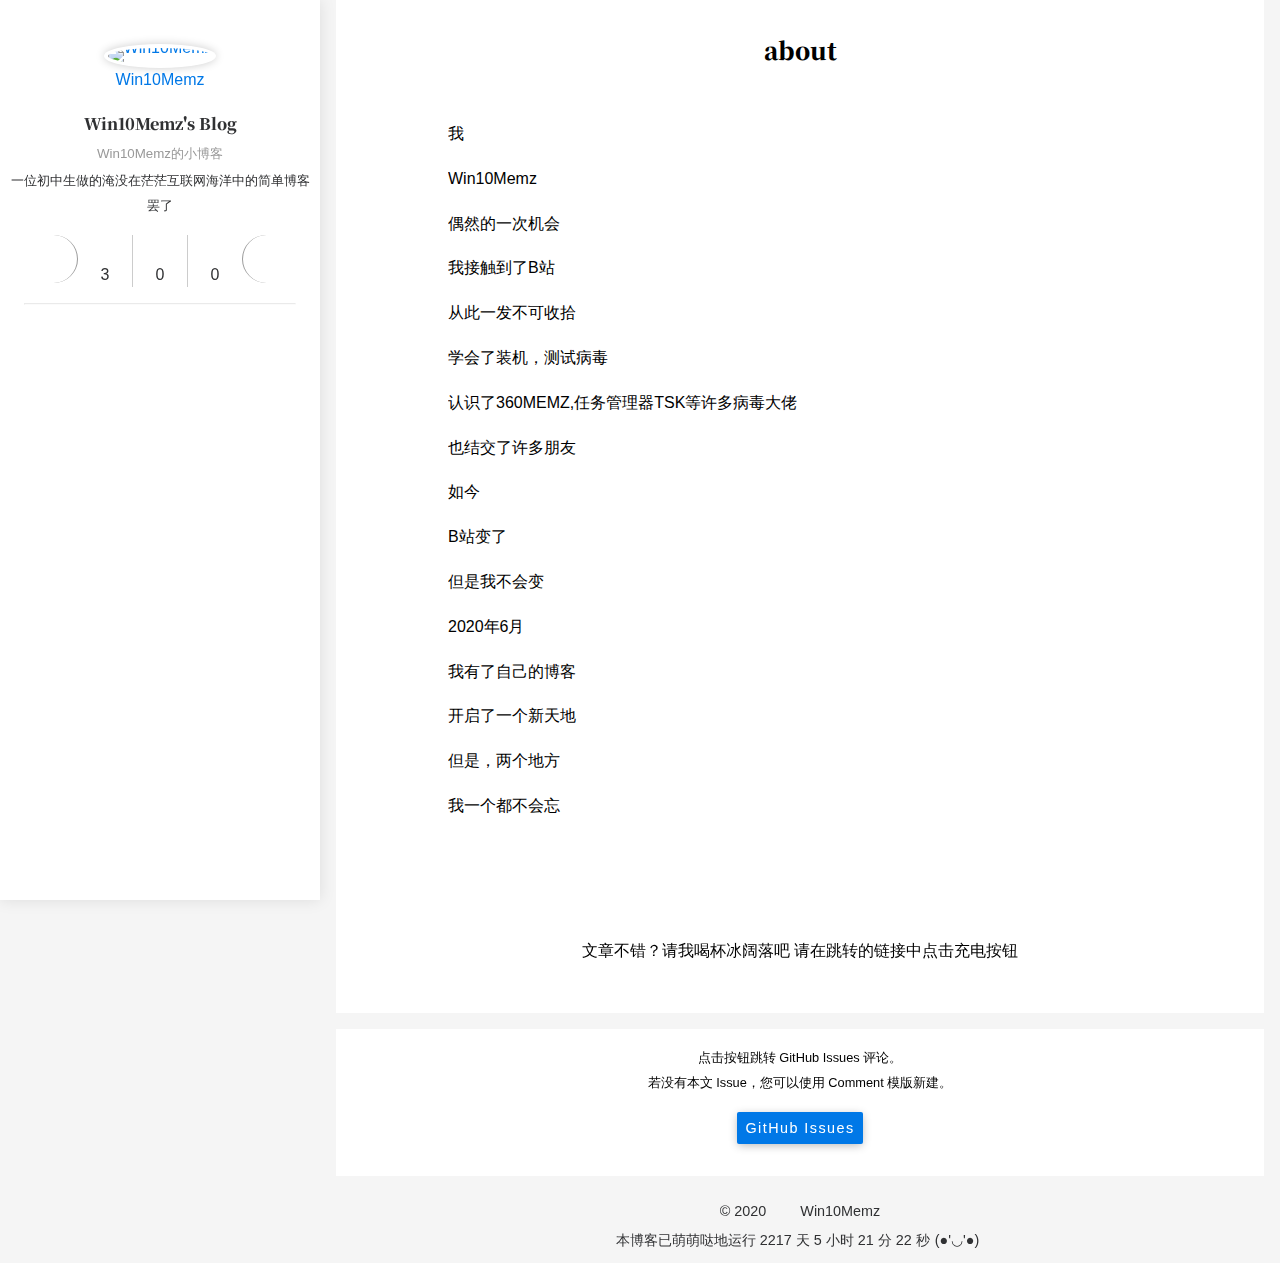
==== commit 5fd14da5: "Site updated: 2020-07-08 16:47:19" ====
--- a/about/index.html
+++ b/about/index.html
@@ -15,7 +15,7 @@
 <meta property="article:published_time" content="2020-07-08T08:15:31.921Z">
 <meta property="article:modified_time" content="2020-07-08T08:15:31.921Z">
 <meta property="article:author" content="Win10Memz">
-<meta name="twitter:card" content="summary"><script src="/js/ui/mode.js"></script></head><body><script defer src="https://cdn.jsdelivr.net/npm/animejs@latest/anime.min.js"></script><script defer src="/js/ui/fireworks.js"></script><canvas class="fireworks"></canvas><div class="container"><a class="sidebar-toggle hty-icon-button" id="menu-btn"><div class="hamburger hamburger--spin" type="button"><span class="hamburger-box"><span class="hamburger-inner"></span></span></div></a><div class="sidebar-toggle sidebar-overlay"></div><aside class="sidebar"><script defer src="/js/sidebar.js"></script><div class="sidebar-panel sidebar-panel-active" id="site-overview-wrap"><div class="site-info"><a class="site-author-avatar" href="/about/" title="Win10Memz"><img width="96" loading="lazy" src="https://s1.ax1x.com/2020/06/27/N6dm5R.jpg" alt="Win10Memz"></a><div class="site-author-name"><a href="/about/">Win10Memz</a></div><a class="site-name" href="/about/site.html">Win10Memz's Blog</a><sub class="site-subtitle">Win10Memz的小博客</sub><div class="site-desciption">一位初中生做的淹没在茫茫互联网海洋中的简单博客罢了</div></div><nav class="site-state"><a class="site-state-item hty-icon-button icon-home" href="/" title="ホーム"><span class="site-state-item-icon"><svg class="icon" aria-hidden="true"><use xlink:href="#icon-home-4-line"></use></svg></span></a><div class="site-state-item"><a href="/archives/" title="アーカイブ"><span class="site-state-item-icon"><svg class="icon" aria-hidden="true"><use xlink:href="#icon-archive-line"></use></svg></span><span class="site-state-item-count">4</span></a></div><div class="site-state-item"><a href="/categories/" title="カテゴリ"><span class="site-state-item-icon"><svg class="icon" aria-hidden="true"><use xlink:href="#icon-folder-2-line"></use></svg></span><span class="site-state-item-count">0</span></a></div><div class="site-state-item"><a href="/tags/" title="タグ"><span class="site-state-item-icon"><svg class="icon" aria-hidden="true"><use xlink:href="#icon-price-tag-3-line"></use></svg></span><span class="site-state-item-count">0</span></a></div><a class="site-state-item hty-icon-button" href="https://yun.yunyoujun.cn" target="_blank" rel="noopener" title="文档"><span class="site-state-item-icon"><svg class="icon" aria-hidden="true"><use xlink:href="#icon-settings-line"></use></svg></span></a></nav><hr style="margin-bottom:0.5rem"><div class="links-of-author"><a class="links-of-author-item hty-icon-button" rel="noopener" href="https://wpa.qq.com/msgrd?v=3&amp;uin=1276175507&amp;site=qq&amp;menu=yes" title="QQ" target="_blank" style="color:#12B7F5"><svg class="icon" aria-hidden="true"><use xlink:href="#icon-qq-line"></use></svg></a><a class="links-of-author-item hty-icon-button" rel="noopener" href="https://github.com/win10memz" title="GitHub" target="_blank" style="color:#6e5494"><svg class="icon" aria-hidden="true"><use xlink:href="#icon-github-line"></use></svg></a><a class="links-of-author-item hty-icon-button" rel="noopener" href="https://space.bilibili.com/398930782" title="哔哩哔哩" target="_blank" style="color:#FF8EB3"><svg class="icon" aria-hidden="true"><use xlink:href="#icon-bilibili-line"></use></svg></a><a class="links-of-author-item hty-icon-button" rel="noopener" href="mifen2017@qq.com" title="E-Mail" target="_blank" style="color:#8E71C1"><svg class="icon" aria-hidden="true"><use xlink:href="#icon-mail-line"></use></svg></a></div><br><a class="links-item hty-icon-button" id="toggle-mode-btn" href="javascript:;" title="Mode" style="color: #f1cb64"><svg class="icon" aria-hidden="true"><use xlink:href="#icon-contrast-2-line"></use></svg></a></div></aside><main class="sidebar-translate" id="content"><div id="page"><header class="post-header"><h1 class="post-title">about</h1></header><article id="page"><section class="post-body" itemprop="articleBody"><div class="post-content post-markdown"><p>我</p>
+<meta name="twitter:card" content="summary"><script src="/js/ui/mode.js"></script></head><body><script defer src="https://cdn.jsdelivr.net/npm/animejs@latest/anime.min.js"></script><script defer src="/js/ui/fireworks.js"></script><canvas class="fireworks"></canvas><div class="container"><a class="sidebar-toggle hty-icon-button" id="menu-btn"><div class="hamburger hamburger--spin" type="button"><span class="hamburger-box"><span class="hamburger-inner"></span></span></div></a><div class="sidebar-toggle sidebar-overlay"></div><aside class="sidebar"><script defer src="/js/sidebar.js"></script><div class="sidebar-panel sidebar-panel-active" id="site-overview-wrap"><div class="site-info"><a class="site-author-avatar" href="/about/" title="Win10Memz"><img width="96" loading="lazy" src="https://s1.ax1x.com/2020/06/27/N6dm5R.jpg" alt="Win10Memz"></a><div class="site-author-name"><a href="/about/">Win10Memz</a></div><a class="site-name" href="/about/site.html">Win10Memz's Blog</a><sub class="site-subtitle">Win10Memz的小博客</sub><div class="site-desciption">一位初中生做的淹没在茫茫互联网海洋中的简单博客罢了</div></div><nav class="site-state"><a class="site-state-item hty-icon-button icon-home" href="/" title="ホーム"><span class="site-state-item-icon"><svg class="icon" aria-hidden="true"><use xlink:href="#icon-home-4-line"></use></svg></span></a><div class="site-state-item"><a href="/archives/" title="アーカイブ"><span class="site-state-item-icon"><svg class="icon" aria-hidden="true"><use xlink:href="#icon-archive-line"></use></svg></span><span class="site-state-item-count">3</span></a></div><div class="site-state-item"><a href="/categories/" title="カテゴリ"><span class="site-state-item-icon"><svg class="icon" aria-hidden="true"><use xlink:href="#icon-folder-2-line"></use></svg></span><span class="site-state-item-count">0</span></a></div><div class="site-state-item"><a href="/tags/" title="タグ"><span class="site-state-item-icon"><svg class="icon" aria-hidden="true"><use xlink:href="#icon-price-tag-3-line"></use></svg></span><span class="site-state-item-count">0</span></a></div><a class="site-state-item hty-icon-button" href="https://yun.yunyoujun.cn" target="_blank" rel="noopener" title="文档"><span class="site-state-item-icon"><svg class="icon" aria-hidden="true"><use xlink:href="#icon-settings-line"></use></svg></span></a></nav><hr style="margin-bottom:0.5rem"><div class="links-of-author"><a class="links-of-author-item hty-icon-button" rel="noopener" href="https://wpa.qq.com/msgrd?v=3&amp;uin=1276175507&amp;site=qq&amp;menu=yes" title="QQ" target="_blank" style="color:#12B7F5"><svg class="icon" aria-hidden="true"><use xlink:href="#icon-qq-line"></use></svg></a><a class="links-of-author-item hty-icon-button" rel="noopener" href="https://github.com/win10memz" title="GitHub" target="_blank" style="color:#6e5494"><svg class="icon" aria-hidden="true"><use xlink:href="#icon-github-line"></use></svg></a><a class="links-of-author-item hty-icon-button" rel="noopener" href="https://space.bilibili.com/398930782" title="哔哩哔哩" target="_blank" style="color:#FF8EB3"><svg class="icon" aria-hidden="true"><use xlink:href="#icon-bilibili-line"></use></svg></a><a class="links-of-author-item hty-icon-button" rel="noopener" href="mifen2017@qq.com" title="E-Mail" target="_blank" style="color:#8E71C1"><svg class="icon" aria-hidden="true"><use xlink:href="#icon-mail-line"></use></svg></a></div><br><a class="links-item hty-icon-button" id="toggle-mode-btn" href="javascript:;" title="Mode" style="color: #f1cb64"><svg class="icon" aria-hidden="true"><use xlink:href="#icon-contrast-2-line"></use></svg></a></div></aside><main class="sidebar-translate" id="content"><div id="page"><header class="post-header"><h1 class="post-title">about</h1></header><article id="page"><section class="post-body" itemprop="articleBody"><div class="post-content post-markdown"><p>我</p>
 <p>Win10Memz</p>
 <p>偶然的一次机会</p>
 <p>我接触到了B站</p>
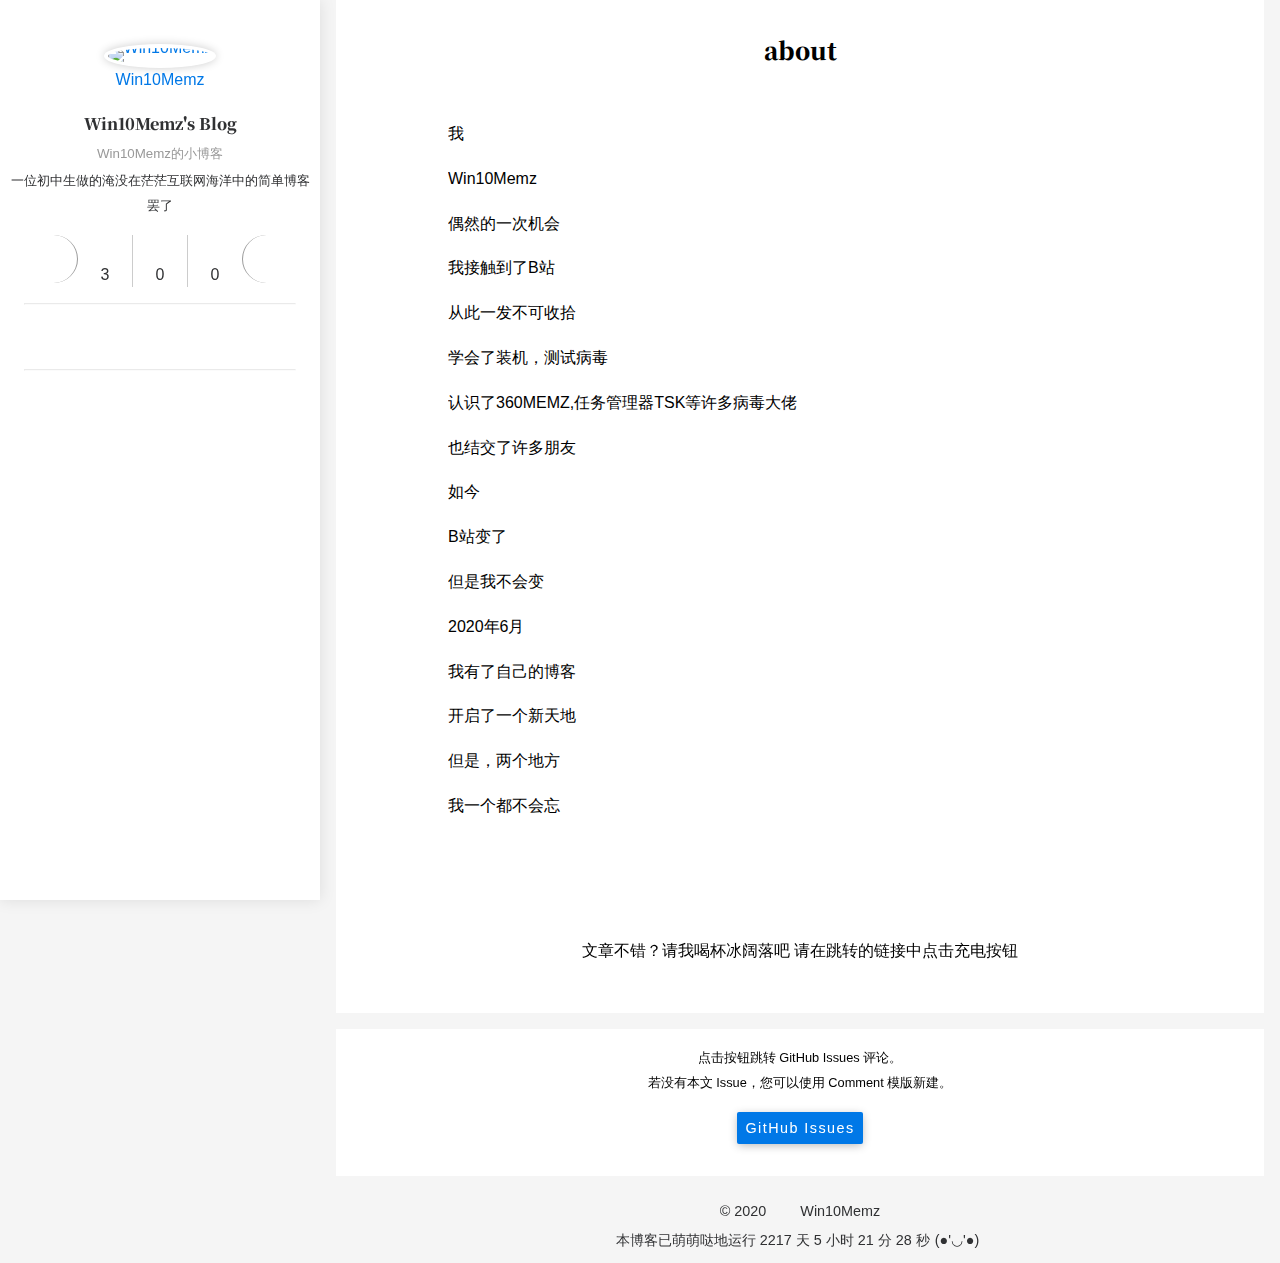
==== commit 2b4f097d: "Site updated: 2020-07-08 17:59:55" ====
--- a/about/index.html
+++ b/about/index.html
@@ -15,7 +15,7 @@
 <meta property="article:published_time" content="2020-07-08T08:15:31.921Z">
 <meta property="article:modified_time" content="2020-07-08T08:15:31.921Z">
 <meta property="article:author" content="Win10Memz">
-<meta name="twitter:card" content="summary"><script src="/js/ui/mode.js"></script></head><body><script defer src="https://cdn.jsdelivr.net/npm/animejs@latest/anime.min.js"></script><script defer src="/js/ui/fireworks.js"></script><canvas class="fireworks"></canvas><div class="container"><a class="sidebar-toggle hty-icon-button" id="menu-btn"><div class="hamburger hamburger--spin" type="button"><span class="hamburger-box"><span class="hamburger-inner"></span></span></div></a><div class="sidebar-toggle sidebar-overlay"></div><aside class="sidebar"><script defer src="/js/sidebar.js"></script><div class="sidebar-panel sidebar-panel-active" id="site-overview-wrap"><div class="site-info"><a class="site-author-avatar" href="/about/" title="Win10Memz"><img width="96" loading="lazy" src="https://s1.ax1x.com/2020/06/27/N6dm5R.jpg" alt="Win10Memz"></a><div class="site-author-name"><a href="/about/">Win10Memz</a></div><a class="site-name" href="/about/site.html">Win10Memz's Blog</a><sub class="site-subtitle">Win10Memz的小博客</sub><div class="site-desciption">一位初中生做的淹没在茫茫互联网海洋中的简单博客罢了</div></div><nav class="site-state"><a class="site-state-item hty-icon-button icon-home" href="/" title="ホーム"><span class="site-state-item-icon"><svg class="icon" aria-hidden="true"><use xlink:href="#icon-home-4-line"></use></svg></span></a><div class="site-state-item"><a href="/archives/" title="アーカイブ"><span class="site-state-item-icon"><svg class="icon" aria-hidden="true"><use xlink:href="#icon-archive-line"></use></svg></span><span class="site-state-item-count">3</span></a></div><div class="site-state-item"><a href="/categories/" title="カテゴリ"><span class="site-state-item-icon"><svg class="icon" aria-hidden="true"><use xlink:href="#icon-folder-2-line"></use></svg></span><span class="site-state-item-count">0</span></a></div><div class="site-state-item"><a href="/tags/" title="タグ"><span class="site-state-item-icon"><svg class="icon" aria-hidden="true"><use xlink:href="#icon-price-tag-3-line"></use></svg></span><span class="site-state-item-count">0</span></a></div><a class="site-state-item hty-icon-button" href="https://yun.yunyoujun.cn" target="_blank" rel="noopener" title="文档"><span class="site-state-item-icon"><svg class="icon" aria-hidden="true"><use xlink:href="#icon-settings-line"></use></svg></span></a></nav><hr style="margin-bottom:0.5rem"><div class="links-of-author"><a class="links-of-author-item hty-icon-button" rel="noopener" href="https://wpa.qq.com/msgrd?v=3&amp;uin=1276175507&amp;site=qq&amp;menu=yes" title="QQ" target="_blank" style="color:#12B7F5"><svg class="icon" aria-hidden="true"><use xlink:href="#icon-qq-line"></use></svg></a><a class="links-of-author-item hty-icon-button" rel="noopener" href="https://github.com/win10memz" title="GitHub" target="_blank" style="color:#6e5494"><svg class="icon" aria-hidden="true"><use xlink:href="#icon-github-line"></use></svg></a><a class="links-of-author-item hty-icon-button" rel="noopener" href="https://space.bilibili.com/398930782" title="哔哩哔哩" target="_blank" style="color:#FF8EB3"><svg class="icon" aria-hidden="true"><use xlink:href="#icon-bilibili-line"></use></svg></a><a class="links-of-author-item hty-icon-button" rel="noopener" href="mifen2017@qq.com" title="E-Mail" target="_blank" style="color:#8E71C1"><svg class="icon" aria-hidden="true"><use xlink:href="#icon-mail-line"></use></svg></a></div><br><a class="links-item hty-icon-button" id="toggle-mode-btn" href="javascript:;" title="Mode" style="color: #f1cb64"><svg class="icon" aria-hidden="true"><use xlink:href="#icon-contrast-2-line"></use></svg></a></div></aside><main class="sidebar-translate" id="content"><div id="page"><header class="post-header"><h1 class="post-title">about</h1></header><article id="page"><section class="post-body" itemprop="articleBody"><div class="post-content post-markdown"><p>我</p>
+<meta name="twitter:card" content="summary"><script src="/js/ui/mode.js"></script></head><body><script defer src="https://cdn.jsdelivr.net/npm/animejs@latest/anime.min.js"></script><script defer src="/js/ui/fireworks.js"></script><canvas class="fireworks"></canvas><div class="container"><a class="sidebar-toggle hty-icon-button" id="menu-btn"><div class="hamburger hamburger--spin" type="button"><span class="hamburger-box"><span class="hamburger-inner"></span></span></div></a><div class="sidebar-toggle sidebar-overlay"></div><aside class="sidebar"><script defer src="/js/sidebar.js"></script><div class="sidebar-panel sidebar-panel-active" id="site-overview-wrap"><div class="site-info"><a class="site-author-avatar" href="/about/" title="Win10Memz"><img width="96" loading="lazy" src="https://s1.ax1x.com/2020/06/27/N6dm5R.jpg" alt="Win10Memz"></a><div class="site-author-name"><a href="/about/">Win10Memz</a></div><a class="site-name" href="/about/site.html">Win10Memz's Blog</a><sub class="site-subtitle">Win10Memz的小博客</sub><div class="site-desciption">一位初中生做的淹没在茫茫互联网海洋中的简单博客罢了</div></div><nav class="site-state"><a class="site-state-item hty-icon-button icon-home" href="/" title="Home"><span class="site-state-item-icon"><svg class="icon" aria-hidden="true"><use xlink:href="#icon-home-4-line"></use></svg></span></a><div class="site-state-item"><a href="/archives/" title="Archives"><span class="site-state-item-icon"><svg class="icon" aria-hidden="true"><use xlink:href="#icon-archive-line"></use></svg></span><span class="site-state-item-count">3</span></a></div><div class="site-state-item"><a href="/categories/" title="Categories"><span class="site-state-item-icon"><svg class="icon" aria-hidden="true"><use xlink:href="#icon-folder-2-line"></use></svg></span><span class="site-state-item-count">0</span></a></div><div class="site-state-item"><a href="/tags/" title="Tags"><span class="site-state-item-icon"><svg class="icon" aria-hidden="true"><use xlink:href="#icon-price-tag-3-line"></use></svg></span><span class="site-state-item-count">0</span></a></div><a class="site-state-item hty-icon-button" href="https://yun.yunyoujun.cn" target="_blank" rel="noopener" title="文档"><span class="site-state-item-icon"><svg class="icon" aria-hidden="true"><use xlink:href="#icon-settings-line"></use></svg></span></a></nav><hr style="margin-bottom:0.5rem"><div class="links-of-author"><a class="links-of-author-item hty-icon-button" rel="noopener" href="https://wpa.qq.com/msgrd?v=3&amp;uin=1276175507&amp;site=qq&amp;menu=yes" title="QQ" target="_blank" style="color:#12B7F5"><svg class="icon" aria-hidden="true"><use xlink:href="#icon-qq-line"></use></svg></a><a class="links-of-author-item hty-icon-button" rel="noopener" href="https://github.com/win10memz" title="GitHub" target="_blank" style="color:#6e5494"><svg class="icon" aria-hidden="true"><use xlink:href="#icon-github-line"></use></svg></a><a class="links-of-author-item hty-icon-button" rel="noopener" href="https://space.bilibili.com/398930782" title="哔哩哔哩" target="_blank" style="color:#FF8EB3"><svg class="icon" aria-hidden="true"><use xlink:href="#icon-bilibili-line"></use></svg></a><a class="links-of-author-item hty-icon-button" rel="noopener" href="mifen2017@qq.com" title="E-Mail" target="_blank" style="color:#8E71C1"><svg class="icon" aria-hidden="true"><use xlink:href="#icon-mail-line"></use></svg></a></div><hr style="margin:0.5rem 1rem"><div class="links"><a class="links-item hty-icon-button" href="/links/" title="我的小伙伴们" style="color:dodgerblue"><svg class="icon" aria-hidden="true"><use xlink:href="#icon-genderless-line"></use></svg></a></div><br><a class="links-item hty-icon-button" id="toggle-mode-btn" href="javascript:;" title="Mode" style="color: #f1cb64"><svg class="icon" aria-hidden="true"><use xlink:href="#icon-contrast-2-line"></use></svg></a></div></aside><main class="sidebar-translate" id="content"><div id="page"><header class="post-header"><h1 class="post-title">about</h1></header><article id="page"><section class="post-body" itemprop="articleBody"><div class="post-content post-markdown"><p>我</p>
 <p>Win10Memz</p>
 <p>偶然的一次机会</p>
 <p>我接触到了B站</p>
@@ -31,7 +31,7 @@
 <p>开启了一个新天地</p>
 <p>但是，两个地方</p>
 <p>我一个都不会忘</p>
-</div></section></article><div id="reward-container"><a class="hty-icon-button button-glow" id="reward-button" href="https://space.bilibili.com/398930782" target="_blank" rel="noopener" title="寄付"><svg class="icon" aria-hidden="true"><use xlink:href="#icon-hand-coin-line"></use></svg></a><div id="reward-comment">文章不错？请我喝杯冰阔落吧 请在跳转的链接中点击充电按钮</div><div id="qr" style="display:none;"><div style="display:inline-block"><a href="https://s1.ax1x.com/2020/06/27/N6rENQ.jpg" target="_blank" rel="noopener"><img loading="lazy" src="https://s1.ax1x.com/2020/06/27/N6rENQ.jpg" alt="滑稽宝" title="滑稽宝"></a><div><span style="color:#00A3EE"><svg class="icon" aria-hidden="true"><use xlink:href="#icon-alipay-line"></use></svg></span></div></div><div style="display:inline-block"><a href="https://s1.ax1x.com/2020/06/27/N6rENQ.jpg" target="_blank" rel="noopener"><img loading="lazy" src="https://s1.ax1x.com/2020/06/27/N6rENQ.jpg" alt="滑Q支付" title="滑Q支付"></a><div><span style="color:#12B7F5"><svg class="icon" aria-hidden="true"><use xlink:href="#icon-qq-line"></use></svg></span></div></div><div style="display:inline-block"><a href="https://s1.ax1x.com/2020/06/27/N6rENQ.jpg" target="_blank" rel="noopener"><img loading="lazy" src="https://s1.ax1x.com/2020/06/27/N6rENQ.jpg" alt="滑稽支付" title="滑稽支付"></a><div><span style="color:#2DC100"><svg class="icon" aria-hidden="true"><use xlink:href="#icon-wechat-pay-line"></use></svg></span></div></div></div></div></div><div id="comment"><div class="comment-tooltip text-center"><span>点击按钮跳转 GitHub Issues 评论。</span><br><span>若没有本文 Issue，您可以使用 Comment 模版新建。</span><br><a class="hty-button hty-button--raised" id="github-issues" href="https://github.com/YunYouJun/yunyoujun.github.io/issues?q=is:issue+about" target="_blank" rel="noopener">GitHub Issues</a></div></div></main><footer class="sidebar-translate" id="footer"><div class="copyright"><span>&copy; 2020 </span><span class="with-love" id="animate"><svg class="icon" aria-hidden="true"><use xlink:href="#icon-cloud-line"></use></svg></span><span class="author"> Win10Memz</span></div><div class="live_time"><span>本博客已萌萌哒地运行</span><span id="display_live_time"></span><span class="moe-text">(●'◡'●)</span><script>function blog_live_time() {
+</div></section></article><div id="reward-container"><a class="hty-icon-button button-glow" id="reward-button" href="https://space.bilibili.com/398930782" target="_blank" rel="noopener" title="Donate"><svg class="icon" aria-hidden="true"><use xlink:href="#icon-hand-coin-line"></use></svg></a><div id="reward-comment">文章不错？请我喝杯冰阔落吧 请在跳转的链接中点击充电按钮</div><div id="qr" style="display:none;"><div style="display:inline-block"><a href="https://s1.ax1x.com/2020/06/27/N6rENQ.jpg" target="_blank" rel="noopener"><img loading="lazy" src="https://s1.ax1x.com/2020/06/27/N6rENQ.jpg" alt="滑稽宝" title="滑稽宝"></a><div><span style="color:#00A3EE"><svg class="icon" aria-hidden="true"><use xlink:href="#icon-alipay-line"></use></svg></span></div></div><div style="display:inline-block"><a href="https://s1.ax1x.com/2020/06/27/N6rENQ.jpg" target="_blank" rel="noopener"><img loading="lazy" src="https://s1.ax1x.com/2020/06/27/N6rENQ.jpg" alt="滑Q支付" title="滑Q支付"></a><div><span style="color:#12B7F5"><svg class="icon" aria-hidden="true"><use xlink:href="#icon-qq-line"></use></svg></span></div></div><div style="display:inline-block"><a href="https://s1.ax1x.com/2020/06/27/N6rENQ.jpg" target="_blank" rel="noopener"><img loading="lazy" src="https://s1.ax1x.com/2020/06/27/N6rENQ.jpg" alt="滑稽支付" title="滑稽支付"></a><div><span style="color:#2DC100"><svg class="icon" aria-hidden="true"><use xlink:href="#icon-wechat-pay-line"></use></svg></span></div></div></div></div></div><div id="comment"><div class="comment-tooltip text-center"><span>点击按钮跳转 GitHub Issues 评论。</span><br><span>若没有本文 Issue，您可以使用 Comment 模版新建。</span><br><a class="hty-button hty-button--raised" id="github-issues" href="https://github.com/YunYouJun/yunyoujun.github.io/issues?q=is:issue+about" target="_blank" rel="noopener">GitHub Issues</a></div></div></main><footer class="sidebar-translate" id="footer"><div class="copyright"><span>&copy; 2020 </span><span class="with-love" id="animate"><svg class="icon" aria-hidden="true"><use xlink:href="#icon-cloud-line"></use></svg></span><span class="author"> Win10Memz</span></div><div class="live_time"><span>本博客已萌萌哒地运行</span><span id="display_live_time"></span><span class="moe-text">(●'◡'●)</span><script>function blog_live_time() {
   window.setTimeout(blog_live_time, 1000);
   const start = new Date('2020-06-28T00:00:00');
   const now = new Date();
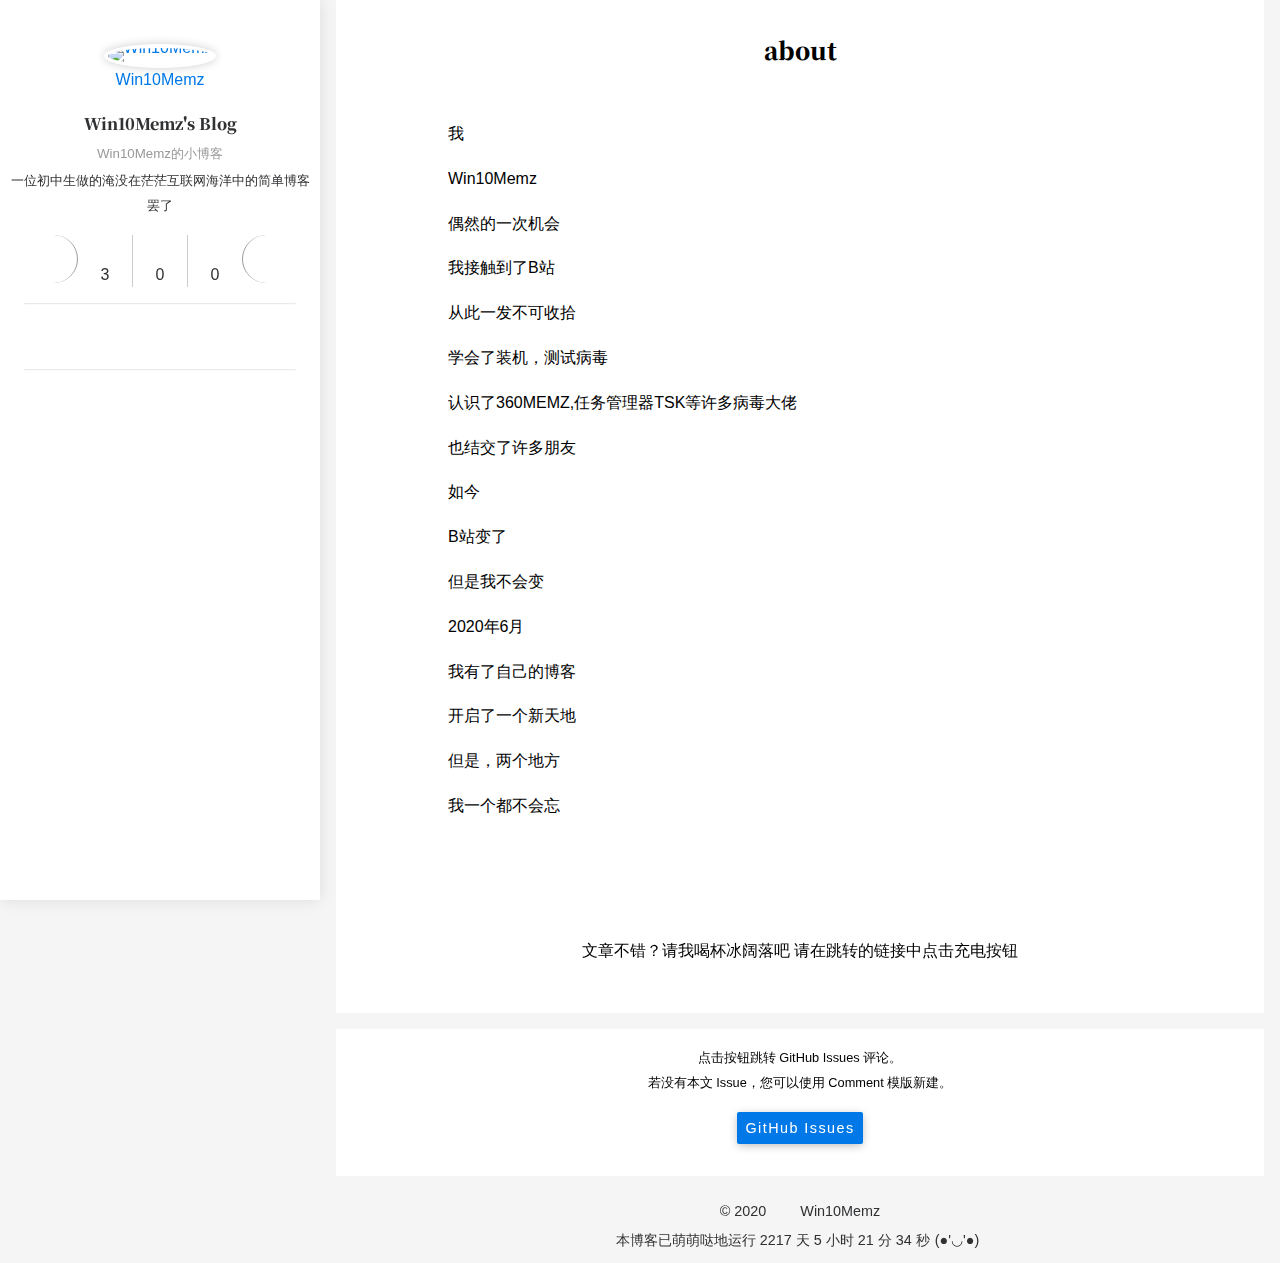
==== commit 74769f00: "Site updated: 2020-07-11 16:41:21" ====
--- a/about/index.html
+++ b/about/index.html
@@ -15,7 +15,7 @@
 <meta property="article:published_time" content="2020-07-08T08:15:31.921Z">
 <meta property="article:modified_time" content="2020-07-08T08:15:31.921Z">
 <meta property="article:author" content="Win10Memz">
-<meta name="twitter:card" content="summary"><script src="/js/ui/mode.js"></script></head><body><script defer src="https://cdn.jsdelivr.net/npm/animejs@latest/anime.min.js"></script><script defer src="/js/ui/fireworks.js"></script><canvas class="fireworks"></canvas><div class="container"><a class="sidebar-toggle hty-icon-button" id="menu-btn"><div class="hamburger hamburger--spin" type="button"><span class="hamburger-box"><span class="hamburger-inner"></span></span></div></a><div class="sidebar-toggle sidebar-overlay"></div><aside class="sidebar"><script defer src="/js/sidebar.js"></script><div class="sidebar-panel sidebar-panel-active" id="site-overview-wrap"><div class="site-info"><a class="site-author-avatar" href="/about/" title="Win10Memz"><img width="96" loading="lazy" src="https://s1.ax1x.com/2020/06/27/N6dm5R.jpg" alt="Win10Memz"></a><div class="site-author-name"><a href="/about/">Win10Memz</a></div><a class="site-name" href="/about/site.html">Win10Memz's Blog</a><sub class="site-subtitle">Win10Memz的小博客</sub><div class="site-desciption">一位初中生做的淹没在茫茫互联网海洋中的简单博客罢了</div></div><nav class="site-state"><a class="site-state-item hty-icon-button icon-home" href="/" title="Home"><span class="site-state-item-icon"><svg class="icon" aria-hidden="true"><use xlink:href="#icon-home-4-line"></use></svg></span></a><div class="site-state-item"><a href="/archives/" title="Archives"><span class="site-state-item-icon"><svg class="icon" aria-hidden="true"><use xlink:href="#icon-archive-line"></use></svg></span><span class="site-state-item-count">3</span></a></div><div class="site-state-item"><a href="/categories/" title="Categories"><span class="site-state-item-icon"><svg class="icon" aria-hidden="true"><use xlink:href="#icon-folder-2-line"></use></svg></span><span class="site-state-item-count">0</span></a></div><div class="site-state-item"><a href="/tags/" title="Tags"><span class="site-state-item-icon"><svg class="icon" aria-hidden="true"><use xlink:href="#icon-price-tag-3-line"></use></svg></span><span class="site-state-item-count">0</span></a></div><a class="site-state-item hty-icon-button" href="https://yun.yunyoujun.cn" target="_blank" rel="noopener" title="文档"><span class="site-state-item-icon"><svg class="icon" aria-hidden="true"><use xlink:href="#icon-settings-line"></use></svg></span></a></nav><hr style="margin-bottom:0.5rem"><div class="links-of-author"><a class="links-of-author-item hty-icon-button" rel="noopener" href="https://wpa.qq.com/msgrd?v=3&amp;uin=1276175507&amp;site=qq&amp;menu=yes" title="QQ" target="_blank" style="color:#12B7F5"><svg class="icon" aria-hidden="true"><use xlink:href="#icon-qq-line"></use></svg></a><a class="links-of-author-item hty-icon-button" rel="noopener" href="https://github.com/win10memz" title="GitHub" target="_blank" style="color:#6e5494"><svg class="icon" aria-hidden="true"><use xlink:href="#icon-github-line"></use></svg></a><a class="links-of-author-item hty-icon-button" rel="noopener" href="https://space.bilibili.com/398930782" title="哔哩哔哩" target="_blank" style="color:#FF8EB3"><svg class="icon" aria-hidden="true"><use xlink:href="#icon-bilibili-line"></use></svg></a><a class="links-of-author-item hty-icon-button" rel="noopener" href="mifen2017@qq.com" title="E-Mail" target="_blank" style="color:#8E71C1"><svg class="icon" aria-hidden="true"><use xlink:href="#icon-mail-line"></use></svg></a></div><hr style="margin:0.5rem 1rem"><div class="links"><a class="links-item hty-icon-button" href="/links/" title="我的小伙伴们" style="color:dodgerblue"><svg class="icon" aria-hidden="true"><use xlink:href="#icon-genderless-line"></use></svg></a></div><br><a class="links-item hty-icon-button" id="toggle-mode-btn" href="javascript:;" title="Mode" style="color: #f1cb64"><svg class="icon" aria-hidden="true"><use xlink:href="#icon-contrast-2-line"></use></svg></a></div></aside><main class="sidebar-translate" id="content"><div id="page"><header class="post-header"><h1 class="post-title">about</h1></header><article id="page"><section class="post-body" itemprop="articleBody"><div class="post-content post-markdown"><p>我</p>
+<meta name="twitter:card" content="summary"><script src="/js/ui/mode.js"></script></head><body><script defer src="https://cdn.jsdelivr.net/npm/animejs@latest/anime.min.js"></script><script defer src="/js/ui/fireworks.js"></script><canvas class="fireworks"></canvas><div class="container"><a class="sidebar-toggle hty-icon-button" id="menu-btn"><div class="hamburger hamburger--spin" type="button"><span class="hamburger-box"><span class="hamburger-inner"></span></span></div></a><div class="sidebar-toggle sidebar-overlay"></div><aside class="sidebar"><script defer src="/js/sidebar.js"></script><div class="sidebar-panel sidebar-panel-active" id="site-overview-wrap"><div class="site-info"><a class="site-author-avatar" href="/about/" title="Win10Memz"><img width="96" loading="lazy" src="https://s1.ax1x.com/2020/06/27/N6dm5R.jpg" alt="Win10Memz"></a><div class="site-author-name"><a href="/about/">Win10Memz</a></div><a class="site-name" href="/about/site.html">Win10Memz's Blog</a><sub class="site-subtitle">Win10Memz的小博客</sub><div class="site-desciption">一位初中生做的淹没在茫茫互联网海洋中的简单博客罢了</div></div><nav class="site-state"><a class="site-state-item hty-icon-button icon-home" href="/" title="ホーム"><span class="site-state-item-icon"><svg class="icon" aria-hidden="true"><use xlink:href="#icon-home-4-line"></use></svg></span></a><div class="site-state-item"><a href="/archives/" title="アーカイブ"><span class="site-state-item-icon"><svg class="icon" aria-hidden="true"><use xlink:href="#icon-archive-line"></use></svg></span><span class="site-state-item-count">3</span></a></div><div class="site-state-item"><a href="/categories/" title="カテゴリ"><span class="site-state-item-icon"><svg class="icon" aria-hidden="true"><use xlink:href="#icon-folder-2-line"></use></svg></span><span class="site-state-item-count">0</span></a></div><div class="site-state-item"><a href="/tags/" title="タグ"><span class="site-state-item-icon"><svg class="icon" aria-hidden="true"><use xlink:href="#icon-price-tag-3-line"></use></svg></span><span class="site-state-item-count">0</span></a></div><a class="site-state-item hty-icon-button" href="https://yun.yunyoujun.cn" target="_blank" rel="noopener" title="文档"><span class="site-state-item-icon"><svg class="icon" aria-hidden="true"><use xlink:href="#icon-settings-line"></use></svg></span></a></nav><hr style="margin-bottom:0.5rem"><div class="links-of-author"><a class="links-of-author-item hty-icon-button" rel="noopener" href="https://wpa.qq.com/msgrd?v=3&amp;uin=1276175507&amp;site=qq&amp;menu=yes" title="QQ" target="_blank" style="color:#12B7F5"><svg class="icon" aria-hidden="true"><use xlink:href="#icon-qq-line"></use></svg></a><a class="links-of-author-item hty-icon-button" rel="noopener" href="https://github.com/win10memz" title="GitHub" target="_blank" style="color:#6e5494"><svg class="icon" aria-hidden="true"><use xlink:href="#icon-github-line"></use></svg></a><a class="links-of-author-item hty-icon-button" rel="noopener" href="https://space.bilibili.com/398930782" title="哔哩哔哩" target="_blank" style="color:#FF8EB3"><svg class="icon" aria-hidden="true"><use xlink:href="#icon-bilibili-line"></use></svg></a><a class="links-of-author-item hty-icon-button" rel="noopener" href="mifen2017@qq.com" title="E-Mail" target="_blank" style="color:#8E71C1"><svg class="icon" aria-hidden="true"><use xlink:href="#icon-mail-line"></use></svg></a></div><hr style="margin:0.5rem 1rem"><div class="links"><a class="links-item hty-icon-button" href="/links/" title="我的小伙伴们" style="color:dodgerblue"><svg class="icon" aria-hidden="true"><use xlink:href="#icon-genderless-line"></use></svg></a></div><br><a class="links-item hty-icon-button" id="toggle-mode-btn" href="javascript:;" title="Mode" style="color: #f1cb64"><svg class="icon" aria-hidden="true"><use xlink:href="#icon-contrast-2-line"></use></svg></a></div></aside><main class="sidebar-translate" id="content"><div id="page"><header class="post-header"><h1 class="post-title">about</h1></header><article id="page"><section class="post-body" itemprop="articleBody"><div class="post-content post-markdown"><p>我</p>
 <p>Win10Memz</p>
 <p>偶然的一次机会</p>
 <p>我接触到了B站</p>
@@ -31,7 +31,7 @@
 <p>开启了一个新天地</p>
 <p>但是，两个地方</p>
 <p>我一个都不会忘</p>
-</div></section></article><div id="reward-container"><a class="hty-icon-button button-glow" id="reward-button" href="https://space.bilibili.com/398930782" target="_blank" rel="noopener" title="Donate"><svg class="icon" aria-hidden="true"><use xlink:href="#icon-hand-coin-line"></use></svg></a><div id="reward-comment">文章不错？请我喝杯冰阔落吧 请在跳转的链接中点击充电按钮</div><div id="qr" style="display:none;"><div style="display:inline-block"><a href="https://s1.ax1x.com/2020/06/27/N6rENQ.jpg" target="_blank" rel="noopener"><img loading="lazy" src="https://s1.ax1x.com/2020/06/27/N6rENQ.jpg" alt="滑稽宝" title="滑稽宝"></a><div><span style="color:#00A3EE"><svg class="icon" aria-hidden="true"><use xlink:href="#icon-alipay-line"></use></svg></span></div></div><div style="display:inline-block"><a href="https://s1.ax1x.com/2020/06/27/N6rENQ.jpg" target="_blank" rel="noopener"><img loading="lazy" src="https://s1.ax1x.com/2020/06/27/N6rENQ.jpg" alt="滑Q支付" title="滑Q支付"></a><div><span style="color:#12B7F5"><svg class="icon" aria-hidden="true"><use xlink:href="#icon-qq-line"></use></svg></span></div></div><div style="display:inline-block"><a href="https://s1.ax1x.com/2020/06/27/N6rENQ.jpg" target="_blank" rel="noopener"><img loading="lazy" src="https://s1.ax1x.com/2020/06/27/N6rENQ.jpg" alt="滑稽支付" title="滑稽支付"></a><div><span style="color:#2DC100"><svg class="icon" aria-hidden="true"><use xlink:href="#icon-wechat-pay-line"></use></svg></span></div></div></div></div></div><div id="comment"><div class="comment-tooltip text-center"><span>点击按钮跳转 GitHub Issues 评论。</span><br><span>若没有本文 Issue，您可以使用 Comment 模版新建。</span><br><a class="hty-button hty-button--raised" id="github-issues" href="https://github.com/YunYouJun/yunyoujun.github.io/issues?q=is:issue+about" target="_blank" rel="noopener">GitHub Issues</a></div></div></main><footer class="sidebar-translate" id="footer"><div class="copyright"><span>&copy; 2020 </span><span class="with-love" id="animate"><svg class="icon" aria-hidden="true"><use xlink:href="#icon-cloud-line"></use></svg></span><span class="author"> Win10Memz</span></div><div class="live_time"><span>本博客已萌萌哒地运行</span><span id="display_live_time"></span><span class="moe-text">(●'◡'●)</span><script>function blog_live_time() {
+</div></section></article><div id="reward-container"><a class="hty-icon-button button-glow" id="reward-button" href="https://space.bilibili.com/398930782" target="_blank" rel="noopener" title="寄付"><svg class="icon" aria-hidden="true"><use xlink:href="#icon-hand-coin-line"></use></svg></a><div id="reward-comment">文章不错？请我喝杯冰阔落吧 请在跳转的链接中点击充电按钮</div><div id="qr" style="display:none;"><div style="display:inline-block"><a href="https://s1.ax1x.com/2020/06/27/N6rENQ.jpg" target="_blank" rel="noopener"><img loading="lazy" src="https://s1.ax1x.com/2020/06/27/N6rENQ.jpg" alt="滑稽宝" title="滑稽宝"></a><div><span style="color:#00A3EE"><svg class="icon" aria-hidden="true"><use xlink:href="#icon-alipay-line"></use></svg></span></div></div><div style="display:inline-block"><a href="https://s1.ax1x.com/2020/06/27/N6rENQ.jpg" target="_blank" rel="noopener"><img loading="lazy" src="https://s1.ax1x.com/2020/06/27/N6rENQ.jpg" alt="滑Q支付" title="滑Q支付"></a><div><span style="color:#12B7F5"><svg class="icon" aria-hidden="true"><use xlink:href="#icon-qq-line"></use></svg></span></div></div><div style="display:inline-block"><a href="https://s1.ax1x.com/2020/06/27/N6rENQ.jpg" target="_blank" rel="noopener"><img loading="lazy" src="https://s1.ax1x.com/2020/06/27/N6rENQ.jpg" alt="滑稽支付" title="滑稽支付"></a><div><span style="color:#2DC100"><svg class="icon" aria-hidden="true"><use xlink:href="#icon-wechat-pay-line"></use></svg></span></div></div></div></div></div><div id="comment"><div class="comment-tooltip text-center"><span>点击按钮跳转 GitHub Issues 评论。</span><br><span>若没有本文 Issue，您可以使用 Comment 模版新建。</span><br><a class="hty-button hty-button--raised" id="github-issues" href="https://github.com/YunYouJun/yunyoujun.github.io/issues?q=is:issue+about" target="_blank" rel="noopener">GitHub Issues</a></div></div></main><footer class="sidebar-translate" id="footer"><div class="copyright"><span>&copy; 2020 </span><span class="with-love" id="animate"><svg class="icon" aria-hidden="true"><use xlink:href="#icon-cloud-line"></use></svg></span><span class="author"> Win10Memz</span></div><div class="live_time"><span>本博客已萌萌哒地运行</span><span id="display_live_time"></span><span class="moe-text">(●'◡'●)</span><script>function blog_live_time() {
   window.setTimeout(blog_live_time, 1000);
   const start = new Date('2020-06-28T00:00:00');
   const now = new Date();
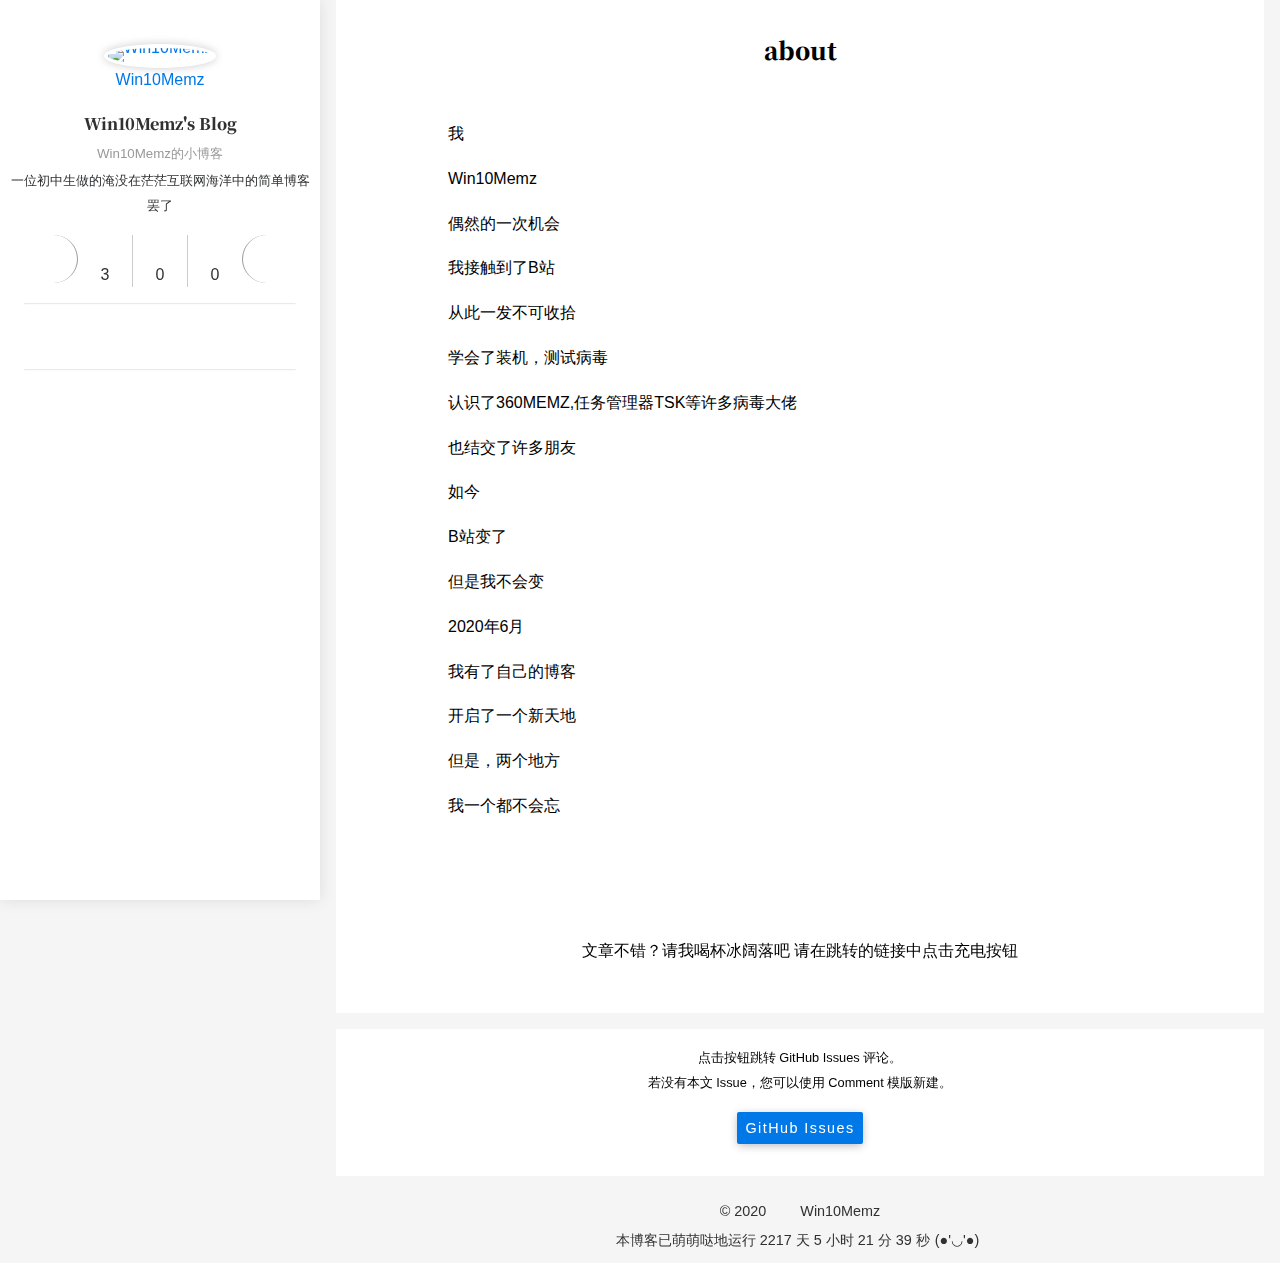
==== commit 8e47df75: "Site updated: 2020-07-11 16:53:33" ====
--- a/about/index.html
+++ b/about/index.html
@@ -15,7 +15,7 @@
 <meta property="article:published_time" content="2020-07-08T08:15:31.921Z">
 <meta property="article:modified_time" content="2020-07-08T08:15:31.921Z">
 <meta property="article:author" content="Win10Memz">
-<meta name="twitter:card" content="summary"><script src="/js/ui/mode.js"></script></head><body><script defer src="https://cdn.jsdelivr.net/npm/animejs@latest/anime.min.js"></script><script defer src="/js/ui/fireworks.js"></script><canvas class="fireworks"></canvas><div class="container"><a class="sidebar-toggle hty-icon-button" id="menu-btn"><div class="hamburger hamburger--spin" type="button"><span class="hamburger-box"><span class="hamburger-inner"></span></span></div></a><div class="sidebar-toggle sidebar-overlay"></div><aside class="sidebar"><script defer src="/js/sidebar.js"></script><div class="sidebar-panel sidebar-panel-active" id="site-overview-wrap"><div class="site-info"><a class="site-author-avatar" href="/about/" title="Win10Memz"><img width="96" loading="lazy" src="https://s1.ax1x.com/2020/06/27/N6dm5R.jpg" alt="Win10Memz"></a><div class="site-author-name"><a href="/about/">Win10Memz</a></div><a class="site-name" href="/about/site.html">Win10Memz's Blog</a><sub class="site-subtitle">Win10Memz的小博客</sub><div class="site-desciption">一位初中生做的淹没在茫茫互联网海洋中的简单博客罢了</div></div><nav class="site-state"><a class="site-state-item hty-icon-button icon-home" href="/" title="ホーム"><span class="site-state-item-icon"><svg class="icon" aria-hidden="true"><use xlink:href="#icon-home-4-line"></use></svg></span></a><div class="site-state-item"><a href="/archives/" title="アーカイブ"><span class="site-state-item-icon"><svg class="icon" aria-hidden="true"><use xlink:href="#icon-archive-line"></use></svg></span><span class="site-state-item-count">3</span></a></div><div class="site-state-item"><a href="/categories/" title="カテゴリ"><span class="site-state-item-icon"><svg class="icon" aria-hidden="true"><use xlink:href="#icon-folder-2-line"></use></svg></span><span class="site-state-item-count">0</span></a></div><div class="site-state-item"><a href="/tags/" title="タグ"><span class="site-state-item-icon"><svg class="icon" aria-hidden="true"><use xlink:href="#icon-price-tag-3-line"></use></svg></span><span class="site-state-item-count">0</span></a></div><a class="site-state-item hty-icon-button" href="https://yun.yunyoujun.cn" target="_blank" rel="noopener" title="文档"><span class="site-state-item-icon"><svg class="icon" aria-hidden="true"><use xlink:href="#icon-settings-line"></use></svg></span></a></nav><hr style="margin-bottom:0.5rem"><div class="links-of-author"><a class="links-of-author-item hty-icon-button" rel="noopener" href="https://wpa.qq.com/msgrd?v=3&amp;uin=1276175507&amp;site=qq&amp;menu=yes" title="QQ" target="_blank" style="color:#12B7F5"><svg class="icon" aria-hidden="true"><use xlink:href="#icon-qq-line"></use></svg></a><a class="links-of-author-item hty-icon-button" rel="noopener" href="https://github.com/win10memz" title="GitHub" target="_blank" style="color:#6e5494"><svg class="icon" aria-hidden="true"><use xlink:href="#icon-github-line"></use></svg></a><a class="links-of-author-item hty-icon-button" rel="noopener" href="https://space.bilibili.com/398930782" title="哔哩哔哩" target="_blank" style="color:#FF8EB3"><svg class="icon" aria-hidden="true"><use xlink:href="#icon-bilibili-line"></use></svg></a><a class="links-of-author-item hty-icon-button" rel="noopener" href="mifen2017@qq.com" title="E-Mail" target="_blank" style="color:#8E71C1"><svg class="icon" aria-hidden="true"><use xlink:href="#icon-mail-line"></use></svg></a></div><hr style="margin:0.5rem 1rem"><div class="links"><a class="links-item hty-icon-button" href="/links/" title="我的小伙伴们" style="color:dodgerblue"><svg class="icon" aria-hidden="true"><use xlink:href="#icon-genderless-line"></use></svg></a></div><br><a class="links-item hty-icon-button" id="toggle-mode-btn" href="javascript:;" title="Mode" style="color: #f1cb64"><svg class="icon" aria-hidden="true"><use xlink:href="#icon-contrast-2-line"></use></svg></a></div></aside><main class="sidebar-translate" id="content"><div id="page"><header class="post-header"><h1 class="post-title">about</h1></header><article id="page"><section class="post-body" itemprop="articleBody"><div class="post-content post-markdown"><p>我</p>
+<meta name="twitter:card" content="summary"><script src="/js/ui/mode.js"></script></head><body><script defer src="https://cdn.jsdelivr.net/npm/animejs@latest/anime.min.js"></script><script defer src="/js/ui/fireworks.js"></script><canvas class="fireworks"></canvas><div class="container"><a class="sidebar-toggle hty-icon-button" id="menu-btn"><div class="hamburger hamburger--spin" type="button"><span class="hamburger-box"><span class="hamburger-inner"></span></span></div></a><div class="sidebar-toggle sidebar-overlay"></div><aside class="sidebar"><script defer src="/js/sidebar.js"></script><div class="sidebar-panel sidebar-panel-active" id="site-overview-wrap"><div class="site-info"><a class="site-author-avatar" href="/about/" title="Win10Memz"><img width="96" loading="lazy" src="https://s1.ax1x.com/2020/06/27/N6dm5R.jpg" alt="Win10Memz"></a><div class="site-author-name"><a href="/about/">Win10Memz</a></div><a class="site-name" href="/about/site.html">Win10Memz's Blog</a><sub class="site-subtitle">Win10Memz的小博客</sub><div class="site-desciption">一位初中生做的淹没在茫茫互联网海洋中的简单博客罢了</div></div><nav class="site-state"><a class="site-state-item hty-icon-button icon-home" href="/" title="Home"><span class="site-state-item-icon"><svg class="icon" aria-hidden="true"><use xlink:href="#icon-home-4-line"></use></svg></span></a><div class="site-state-item"><a href="/archives/" title="Archives"><span class="site-state-item-icon"><svg class="icon" aria-hidden="true"><use xlink:href="#icon-archive-line"></use></svg></span><span class="site-state-item-count">3</span></a></div><div class="site-state-item"><a href="/categories/" title="Categories"><span class="site-state-item-icon"><svg class="icon" aria-hidden="true"><use xlink:href="#icon-folder-2-line"></use></svg></span><span class="site-state-item-count">0</span></a></div><div class="site-state-item"><a href="/tags/" title="Tags"><span class="site-state-item-icon"><svg class="icon" aria-hidden="true"><use xlink:href="#icon-price-tag-3-line"></use></svg></span><span class="site-state-item-count">0</span></a></div><a class="site-state-item hty-icon-button" href="https://yun.yunyoujun.cn" target="_blank" rel="noopener" title="文档"><span class="site-state-item-icon"><svg class="icon" aria-hidden="true"><use xlink:href="#icon-settings-line"></use></svg></span></a></nav><hr style="margin-bottom:0.5rem"><div class="links-of-author"><a class="links-of-author-item hty-icon-button" rel="noopener" href="https://wpa.qq.com/msgrd?v=3&amp;uin=1276175507&amp;site=qq&amp;menu=yes" title="QQ" target="_blank" style="color:#12B7F5"><svg class="icon" aria-hidden="true"><use xlink:href="#icon-qq-line"></use></svg></a><a class="links-of-author-item hty-icon-button" rel="noopener" href="https://github.com/win10memz" title="GitHub" target="_blank" style="color:#6e5494"><svg class="icon" aria-hidden="true"><use xlink:href="#icon-github-line"></use></svg></a><a class="links-of-author-item hty-icon-button" rel="noopener" href="https://space.bilibili.com/398930782" title="哔哩哔哩" target="_blank" style="color:#FF8EB3"><svg class="icon" aria-hidden="true"><use xlink:href="#icon-bilibili-line"></use></svg></a><a class="links-of-author-item hty-icon-button" rel="noopener" href="mifen2017@qq.com" title="E-Mail" target="_blank" style="color:#8E71C1"><svg class="icon" aria-hidden="true"><use xlink:href="#icon-mail-line"></use></svg></a></div><hr style="margin:0.5rem 1rem"><div class="links"><a class="links-item hty-icon-button" href="/links/" title="我的小伙伴们" style="color:dodgerblue"><svg class="icon" aria-hidden="true"><use xlink:href="#icon-genderless-line"></use></svg></a></div><br><a class="links-item hty-icon-button" id="toggle-mode-btn" href="javascript:;" title="Mode" style="color: #f1cb64"><svg class="icon" aria-hidden="true"><use xlink:href="#icon-contrast-2-line"></use></svg></a></div></aside><main class="sidebar-translate" id="content"><div id="page"><header class="post-header"><h1 class="post-title">about</h1></header><article id="page"><section class="post-body" itemprop="articleBody"><div class="post-content post-markdown"><p>我</p>
 <p>Win10Memz</p>
 <p>偶然的一次机会</p>
 <p>我接触到了B站</p>
@@ -31,7 +31,7 @@
 <p>开启了一个新天地</p>
 <p>但是，两个地方</p>
 <p>我一个都不会忘</p>
-</div></section></article><div id="reward-container"><a class="hty-icon-button button-glow" id="reward-button" href="https://space.bilibili.com/398930782" target="_blank" rel="noopener" title="寄付"><svg class="icon" aria-hidden="true"><use xlink:href="#icon-hand-coin-line"></use></svg></a><div id="reward-comment">文章不错？请我喝杯冰阔落吧 请在跳转的链接中点击充电按钮</div><div id="qr" style="display:none;"><div style="display:inline-block"><a href="https://s1.ax1x.com/2020/06/27/N6rENQ.jpg" target="_blank" rel="noopener"><img loading="lazy" src="https://s1.ax1x.com/2020/06/27/N6rENQ.jpg" alt="滑稽宝" title="滑稽宝"></a><div><span style="color:#00A3EE"><svg class="icon" aria-hidden="true"><use xlink:href="#icon-alipay-line"></use></svg></span></div></div><div style="display:inline-block"><a href="https://s1.ax1x.com/2020/06/27/N6rENQ.jpg" target="_blank" rel="noopener"><img loading="lazy" src="https://s1.ax1x.com/2020/06/27/N6rENQ.jpg" alt="滑Q支付" title="滑Q支付"></a><div><span style="color:#12B7F5"><svg class="icon" aria-hidden="true"><use xlink:href="#icon-qq-line"></use></svg></span></div></div><div style="display:inline-block"><a href="https://s1.ax1x.com/2020/06/27/N6rENQ.jpg" target="_blank" rel="noopener"><img loading="lazy" src="https://s1.ax1x.com/2020/06/27/N6rENQ.jpg" alt="滑稽支付" title="滑稽支付"></a><div><span style="color:#2DC100"><svg class="icon" aria-hidden="true"><use xlink:href="#icon-wechat-pay-line"></use></svg></span></div></div></div></div></div><div id="comment"><div class="comment-tooltip text-center"><span>点击按钮跳转 GitHub Issues 评论。</span><br><span>若没有本文 Issue，您可以使用 Comment 模版新建。</span><br><a class="hty-button hty-button--raised" id="github-issues" href="https://github.com/YunYouJun/yunyoujun.github.io/issues?q=is:issue+about" target="_blank" rel="noopener">GitHub Issues</a></div></div></main><footer class="sidebar-translate" id="footer"><div class="copyright"><span>&copy; 2020 </span><span class="with-love" id="animate"><svg class="icon" aria-hidden="true"><use xlink:href="#icon-cloud-line"></use></svg></span><span class="author"> Win10Memz</span></div><div class="live_time"><span>本博客已萌萌哒地运行</span><span id="display_live_time"></span><span class="moe-text">(●'◡'●)</span><script>function blog_live_time() {
+</div></section></article><div id="reward-container"><a class="hty-icon-button button-glow" id="reward-button" href="https://space.bilibili.com/398930782" target="_blank" rel="noopener" title="Donate"><svg class="icon" aria-hidden="true"><use xlink:href="#icon-hand-coin-line"></use></svg></a><div id="reward-comment">文章不错？请我喝杯冰阔落吧 请在跳转的链接中点击充电按钮</div><div id="qr" style="display:none;"><div style="display:inline-block"><a href="https://s1.ax1x.com/2020/06/27/N6rENQ.jpg" target="_blank" rel="noopener"><img loading="lazy" src="https://s1.ax1x.com/2020/06/27/N6rENQ.jpg" alt="滑稽宝" title="滑稽宝"></a><div><span style="color:#00A3EE"><svg class="icon" aria-hidden="true"><use xlink:href="#icon-alipay-line"></use></svg></span></div></div><div style="display:inline-block"><a href="https://s1.ax1x.com/2020/06/27/N6rENQ.jpg" target="_blank" rel="noopener"><img loading="lazy" src="https://s1.ax1x.com/2020/06/27/N6rENQ.jpg" alt="滑Q支付" title="滑Q支付"></a><div><span style="color:#12B7F5"><svg class="icon" aria-hidden="true"><use xlink:href="#icon-qq-line"></use></svg></span></div></div><div style="display:inline-block"><a href="https://s1.ax1x.com/2020/06/27/N6rENQ.jpg" target="_blank" rel="noopener"><img loading="lazy" src="https://s1.ax1x.com/2020/06/27/N6rENQ.jpg" alt="滑稽支付" title="滑稽支付"></a><div><span style="color:#2DC100"><svg class="icon" aria-hidden="true"><use xlink:href="#icon-wechat-pay-line"></use></svg></span></div></div></div></div></div><div id="comment"><div class="comment-tooltip text-center"><span>点击按钮跳转 GitHub Issues 评论。</span><br><span>若没有本文 Issue，您可以使用 Comment 模版新建。</span><br><a class="hty-button hty-button--raised" id="github-issues" href="https://github.com/YunYouJun/yunyoujun.github.io/issues?q=is:issue+about" target="_blank" rel="noopener">GitHub Issues</a></div></div></main><footer class="sidebar-translate" id="footer"><div class="copyright"><span>&copy; 2020 </span><span class="with-love" id="animate"><svg class="icon" aria-hidden="true"><use xlink:href="#icon-cloud-line"></use></svg></span><span class="author"> Win10Memz</span></div><div class="live_time"><span>本博客已萌萌哒地运行</span><span id="display_live_time"></span><span class="moe-text">(●'◡'●)</span><script>function blog_live_time() {
   window.setTimeout(blog_live_time, 1000);
   const start = new Date('2020-06-28T00:00:00');
   const now = new Date();
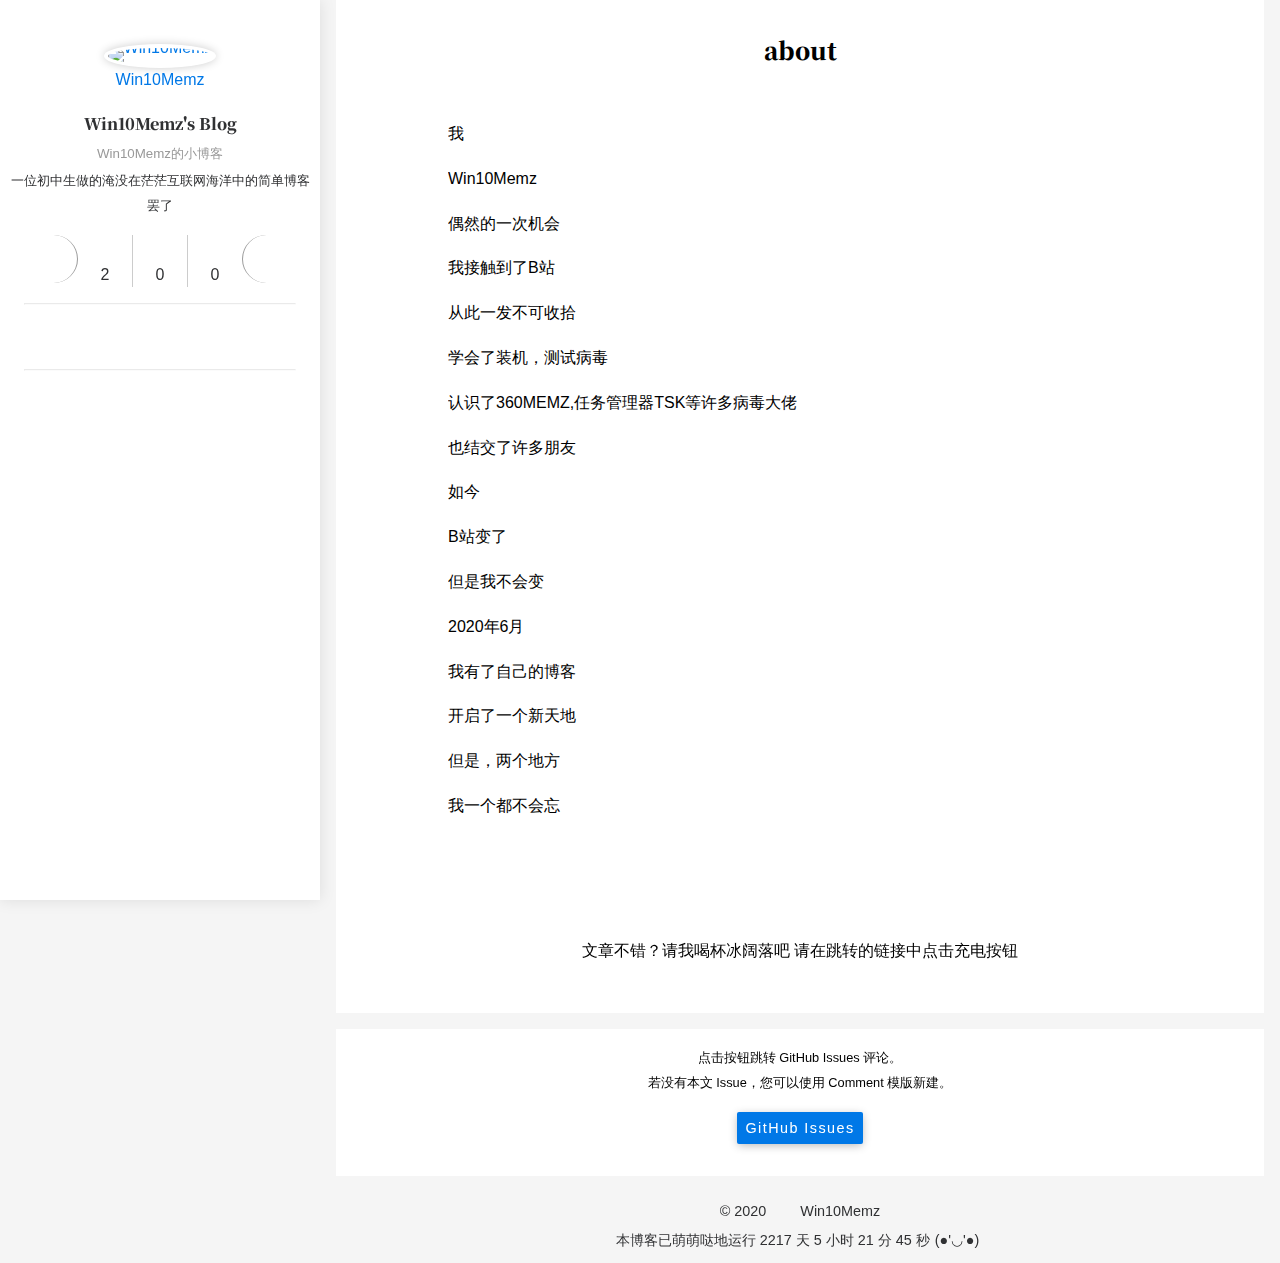
==== commit 23aabe12: "Site updated: 2020-07-24 12:33:50" ====
--- a/about/index.html
+++ b/about/index.html
@@ -15,7 +15,7 @@
 <meta property="article:published_time" content="2020-07-08T08:15:31.921Z">
 <meta property="article:modified_time" content="2020-07-08T08:15:31.921Z">
 <meta property="article:author" content="Win10Memz">
-<meta name="twitter:card" content="summary"><script src="/js/ui/mode.js"></script></head><body><script defer src="https://cdn.jsdelivr.net/npm/animejs@latest/anime.min.js"></script><script defer src="/js/ui/fireworks.js"></script><canvas class="fireworks"></canvas><div class="container"><a class="sidebar-toggle hty-icon-button" id="menu-btn"><div class="hamburger hamburger--spin" type="button"><span class="hamburger-box"><span class="hamburger-inner"></span></span></div></a><div class="sidebar-toggle sidebar-overlay"></div><aside class="sidebar"><script defer src="/js/sidebar.js"></script><div class="sidebar-panel sidebar-panel-active" id="site-overview-wrap"><div class="site-info"><a class="site-author-avatar" href="/about/" title="Win10Memz"><img width="96" loading="lazy" src="https://s1.ax1x.com/2020/06/27/N6dm5R.jpg" alt="Win10Memz"></a><div class="site-author-name"><a href="/about/">Win10Memz</a></div><a class="site-name" href="/about/site.html">Win10Memz's Blog</a><sub class="site-subtitle">Win10Memz的小博客</sub><div class="site-desciption">一位初中生做的淹没在茫茫互联网海洋中的简单博客罢了</div></div><nav class="site-state"><a class="site-state-item hty-icon-button icon-home" href="/" title="Home"><span class="site-state-item-icon"><svg class="icon" aria-hidden="true"><use xlink:href="#icon-home-4-line"></use></svg></span></a><div class="site-state-item"><a href="/archives/" title="Archives"><span class="site-state-item-icon"><svg class="icon" aria-hidden="true"><use xlink:href="#icon-archive-line"></use></svg></span><span class="site-state-item-count">3</span></a></div><div class="site-state-item"><a href="/categories/" title="Categories"><span class="site-state-item-icon"><svg class="icon" aria-hidden="true"><use xlink:href="#icon-folder-2-line"></use></svg></span><span class="site-state-item-count">0</span></a></div><div class="site-state-item"><a href="/tags/" title="Tags"><span class="site-state-item-icon"><svg class="icon" aria-hidden="true"><use xlink:href="#icon-price-tag-3-line"></use></svg></span><span class="site-state-item-count">0</span></a></div><a class="site-state-item hty-icon-button" href="https://yun.yunyoujun.cn" target="_blank" rel="noopener" title="文档"><span class="site-state-item-icon"><svg class="icon" aria-hidden="true"><use xlink:href="#icon-settings-line"></use></svg></span></a></nav><hr style="margin-bottom:0.5rem"><div class="links-of-author"><a class="links-of-author-item hty-icon-button" rel="noopener" href="https://wpa.qq.com/msgrd?v=3&amp;uin=1276175507&amp;site=qq&amp;menu=yes" title="QQ" target="_blank" style="color:#12B7F5"><svg class="icon" aria-hidden="true"><use xlink:href="#icon-qq-line"></use></svg></a><a class="links-of-author-item hty-icon-button" rel="noopener" href="https://github.com/win10memz" title="GitHub" target="_blank" style="color:#6e5494"><svg class="icon" aria-hidden="true"><use xlink:href="#icon-github-line"></use></svg></a><a class="links-of-author-item hty-icon-button" rel="noopener" href="https://space.bilibili.com/398930782" title="哔哩哔哩" target="_blank" style="color:#FF8EB3"><svg class="icon" aria-hidden="true"><use xlink:href="#icon-bilibili-line"></use></svg></a><a class="links-of-author-item hty-icon-button" rel="noopener" href="mifen2017@qq.com" title="E-Mail" target="_blank" style="color:#8E71C1"><svg class="icon" aria-hidden="true"><use xlink:href="#icon-mail-line"></use></svg></a></div><hr style="margin:0.5rem 1rem"><div class="links"><a class="links-item hty-icon-button" href="/links/" title="我的小伙伴们" style="color:dodgerblue"><svg class="icon" aria-hidden="true"><use xlink:href="#icon-genderless-line"></use></svg></a></div><br><a class="links-item hty-icon-button" id="toggle-mode-btn" href="javascript:;" title="Mode" style="color: #f1cb64"><svg class="icon" aria-hidden="true"><use xlink:href="#icon-contrast-2-line"></use></svg></a></div></aside><main class="sidebar-translate" id="content"><div id="page"><header class="post-header"><h1 class="post-title">about</h1></header><article id="page"><section class="post-body" itemprop="articleBody"><div class="post-content post-markdown"><p>我</p>
+<meta name="twitter:card" content="summary"><script src="/js/ui/mode.js"></script></head><body><script defer src="https://cdn.jsdelivr.net/npm/animejs@latest/anime.min.js"></script><script defer src="/js/ui/fireworks.js"></script><canvas class="fireworks"></canvas><div class="container"><a class="sidebar-toggle hty-icon-button" id="menu-btn"><div class="hamburger hamburger--spin" type="button"><span class="hamburger-box"><span class="hamburger-inner"></span></span></div></a><div class="sidebar-toggle sidebar-overlay"></div><aside class="sidebar"><script defer src="/js/sidebar.js"></script><div class="sidebar-panel sidebar-panel-active" id="site-overview-wrap"><div class="site-info"><a class="site-author-avatar" href="/about/" title="Win10Memz"><img width="96" loading="lazy" src="https://s1.ax1x.com/2020/06/27/N6dm5R.jpg" alt="Win10Memz"></a><div class="site-author-name"><a href="/about/">Win10Memz</a></div><a class="site-name" href="/about/site.html">Win10Memz's Blog</a><sub class="site-subtitle">Win10Memz的小博客</sub><div class="site-desciption">一位初中生做的淹没在茫茫互联网海洋中的简单博客罢了</div></div><nav class="site-state"><a class="site-state-item hty-icon-button icon-home" href="/" title="ホーム"><span class="site-state-item-icon"><svg class="icon" aria-hidden="true"><use xlink:href="#icon-home-4-line"></use></svg></span></a><div class="site-state-item"><a href="/archives/" title="アーカイブ"><span class="site-state-item-icon"><svg class="icon" aria-hidden="true"><use xlink:href="#icon-archive-line"></use></svg></span><span class="site-state-item-count">2</span></a></div><div class="site-state-item"><a href="/categories/" title="カテゴリ"><span class="site-state-item-icon"><svg class="icon" aria-hidden="true"><use xlink:href="#icon-folder-2-line"></use></svg></span><span class="site-state-item-count">0</span></a></div><div class="site-state-item"><a href="/tags/" title="タグ"><span class="site-state-item-icon"><svg class="icon" aria-hidden="true"><use xlink:href="#icon-price-tag-3-line"></use></svg></span><span class="site-state-item-count">0</span></a></div><a class="site-state-item hty-icon-button" href="https://yun.yunyoujun.cn" target="_blank" rel="noopener" title="文档"><span class="site-state-item-icon"><svg class="icon" aria-hidden="true"><use xlink:href="#icon-settings-line"></use></svg></span></a></nav><hr style="margin-bottom:0.5rem"><div class="links-of-author"><a class="links-of-author-item hty-icon-button" rel="noopener" href="https://wpa.qq.com/msgrd?v=3&amp;uin=1276175507&amp;site=qq&amp;menu=yes" title="QQ" target="_blank" style="color:#12B7F5"><svg class="icon" aria-hidden="true"><use xlink:href="#icon-qq-line"></use></svg></a><a class="links-of-author-item hty-icon-button" rel="noopener" href="https://github.com/win10memz" title="GitHub" target="_blank" style="color:#6e5494"><svg class="icon" aria-hidden="true"><use xlink:href="#icon-github-line"></use></svg></a><a class="links-of-author-item hty-icon-button" rel="noopener" href="https://space.bilibili.com/398930782" title="哔哩哔哩" target="_blank" style="color:#FF8EB3"><svg class="icon" aria-hidden="true"><use xlink:href="#icon-bilibili-line"></use></svg></a><a class="links-of-author-item hty-icon-button" rel="noopener" href="mifen2017@qq.com" title="E-Mail" target="_blank" style="color:#8E71C1"><svg class="icon" aria-hidden="true"><use xlink:href="#icon-mail-line"></use></svg></a></div><hr style="margin:0.5rem 1rem"><div class="links"><a class="links-item hty-icon-button" href="/links/" title="我的小伙伴们" style="color:dodgerblue"><svg class="icon" aria-hidden="true"><use xlink:href="#icon-genderless-line"></use></svg></a></div><br><a class="links-item hty-icon-button" id="toggle-mode-btn" href="javascript:;" title="Mode" style="color: #f1cb64"><svg class="icon" aria-hidden="true"><use xlink:href="#icon-contrast-2-line"></use></svg></a></div></aside><main class="sidebar-translate" id="content"><div id="page"><header class="post-header"><h1 class="post-title">about</h1></header><article id="page"><section class="post-body" itemprop="articleBody"><div class="post-content post-markdown"><p>我</p>
 <p>Win10Memz</p>
 <p>偶然的一次机会</p>
 <p>我接触到了B站</p>
@@ -31,7 +31,7 @@
 <p>开启了一个新天地</p>
 <p>但是，两个地方</p>
 <p>我一个都不会忘</p>
-</div></section></article><div id="reward-container"><a class="hty-icon-button button-glow" id="reward-button" href="https://space.bilibili.com/398930782" target="_blank" rel="noopener" title="Donate"><svg class="icon" aria-hidden="true"><use xlink:href="#icon-hand-coin-line"></use></svg></a><div id="reward-comment">文章不错？请我喝杯冰阔落吧 请在跳转的链接中点击充电按钮</div><div id="qr" style="display:none;"><div style="display:inline-block"><a href="https://s1.ax1x.com/2020/06/27/N6rENQ.jpg" target="_blank" rel="noopener"><img loading="lazy" src="https://s1.ax1x.com/2020/06/27/N6rENQ.jpg" alt="滑稽宝" title="滑稽宝"></a><div><span style="color:#00A3EE"><svg class="icon" aria-hidden="true"><use xlink:href="#icon-alipay-line"></use></svg></span></div></div><div style="display:inline-block"><a href="https://s1.ax1x.com/2020/06/27/N6rENQ.jpg" target="_blank" rel="noopener"><img loading="lazy" src="https://s1.ax1x.com/2020/06/27/N6rENQ.jpg" alt="滑Q支付" title="滑Q支付"></a><div><span style="color:#12B7F5"><svg class="icon" aria-hidden="true"><use xlink:href="#icon-qq-line"></use></svg></span></div></div><div style="display:inline-block"><a href="https://s1.ax1x.com/2020/06/27/N6rENQ.jpg" target="_blank" rel="noopener"><img loading="lazy" src="https://s1.ax1x.com/2020/06/27/N6rENQ.jpg" alt="滑稽支付" title="滑稽支付"></a><div><span style="color:#2DC100"><svg class="icon" aria-hidden="true"><use xlink:href="#icon-wechat-pay-line"></use></svg></span></div></div></div></div></div><div id="comment"><div class="comment-tooltip text-center"><span>点击按钮跳转 GitHub Issues 评论。</span><br><span>若没有本文 Issue，您可以使用 Comment 模版新建。</span><br><a class="hty-button hty-button--raised" id="github-issues" href="https://github.com/YunYouJun/yunyoujun.github.io/issues?q=is:issue+about" target="_blank" rel="noopener">GitHub Issues</a></div></div></main><footer class="sidebar-translate" id="footer"><div class="copyright"><span>&copy; 2020 </span><span class="with-love" id="animate"><svg class="icon" aria-hidden="true"><use xlink:href="#icon-cloud-line"></use></svg></span><span class="author"> Win10Memz</span></div><div class="live_time"><span>本博客已萌萌哒地运行</span><span id="display_live_time"></span><span class="moe-text">(●'◡'●)</span><script>function blog_live_time() {
+</div></section></article><div id="reward-container"><a class="hty-icon-button button-glow" id="reward-button" href="https://space.bilibili.com/398930782" target="_blank" rel="noopener" title="寄付"><svg class="icon" aria-hidden="true"><use xlink:href="#icon-hand-coin-line"></use></svg></a><div id="reward-comment">文章不错？请我喝杯冰阔落吧 请在跳转的链接中点击充电按钮</div><div id="qr" style="display:none;"><div style="display:inline-block"><a href="https://s1.ax1x.com/2020/06/27/N6rENQ.jpg" target="_blank" rel="noopener"><img loading="lazy" src="https://s1.ax1x.com/2020/06/27/N6rENQ.jpg" alt="滑稽宝" title="滑稽宝"></a><div><span style="color:#00A3EE"><svg class="icon" aria-hidden="true"><use xlink:href="#icon-alipay-line"></use></svg></span></div></div><div style="display:inline-block"><a href="https://s1.ax1x.com/2020/06/27/N6rENQ.jpg" target="_blank" rel="noopener"><img loading="lazy" src="https://s1.ax1x.com/2020/06/27/N6rENQ.jpg" alt="滑Q支付" title="滑Q支付"></a><div><span style="color:#12B7F5"><svg class="icon" aria-hidden="true"><use xlink:href="#icon-qq-line"></use></svg></span></div></div><div style="display:inline-block"><a href="https://s1.ax1x.com/2020/06/27/N6rENQ.jpg" target="_blank" rel="noopener"><img loading="lazy" src="https://s1.ax1x.com/2020/06/27/N6rENQ.jpg" alt="滑稽支付" title="滑稽支付"></a><div><span style="color:#2DC100"><svg class="icon" aria-hidden="true"><use xlink:href="#icon-wechat-pay-line"></use></svg></span></div></div></div></div></div><div id="comment"><div class="comment-tooltip text-center"><span>点击按钮跳转 GitHub Issues 评论。</span><br><span>若没有本文 Issue，您可以使用 Comment 模版新建。</span><br><a class="hty-button hty-button--raised" id="github-issues" href="https://github.com/YunYouJun/yunyoujun.github.io/issues?q=is:issue+about" target="_blank" rel="noopener">GitHub Issues</a></div></div></main><footer class="sidebar-translate" id="footer"><div class="copyright"><span>&copy; 2020 </span><span class="with-love" id="animate"><svg class="icon" aria-hidden="true"><use xlink:href="#icon-cloud-line"></use></svg></span><span class="author"> Win10Memz</span></div><div class="live_time"><span>本博客已萌萌哒地运行</span><span id="display_live_time"></span><span class="moe-text">(●'◡'●)</span><script>function blog_live_time() {
   window.setTimeout(blog_live_time, 1000);
   const start = new Date('2020-06-28T00:00:00');
   const now = new Date();
